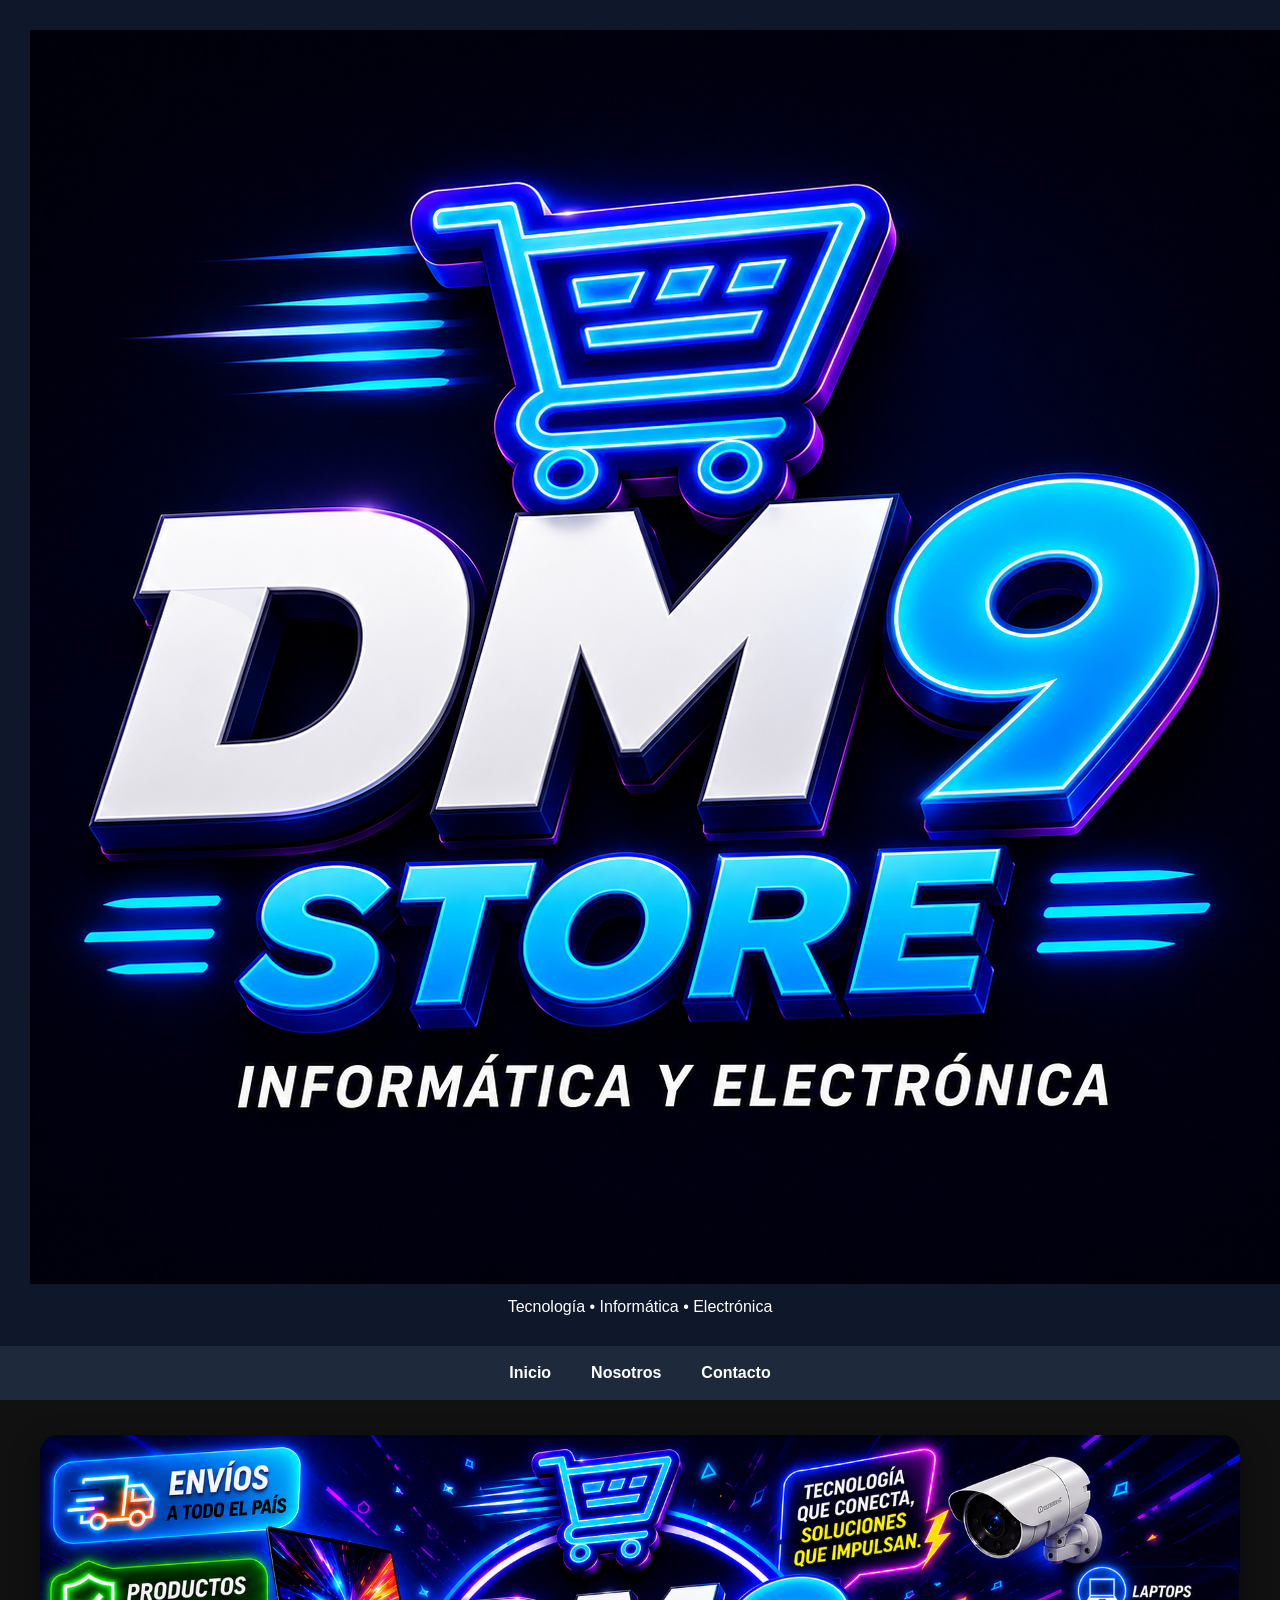
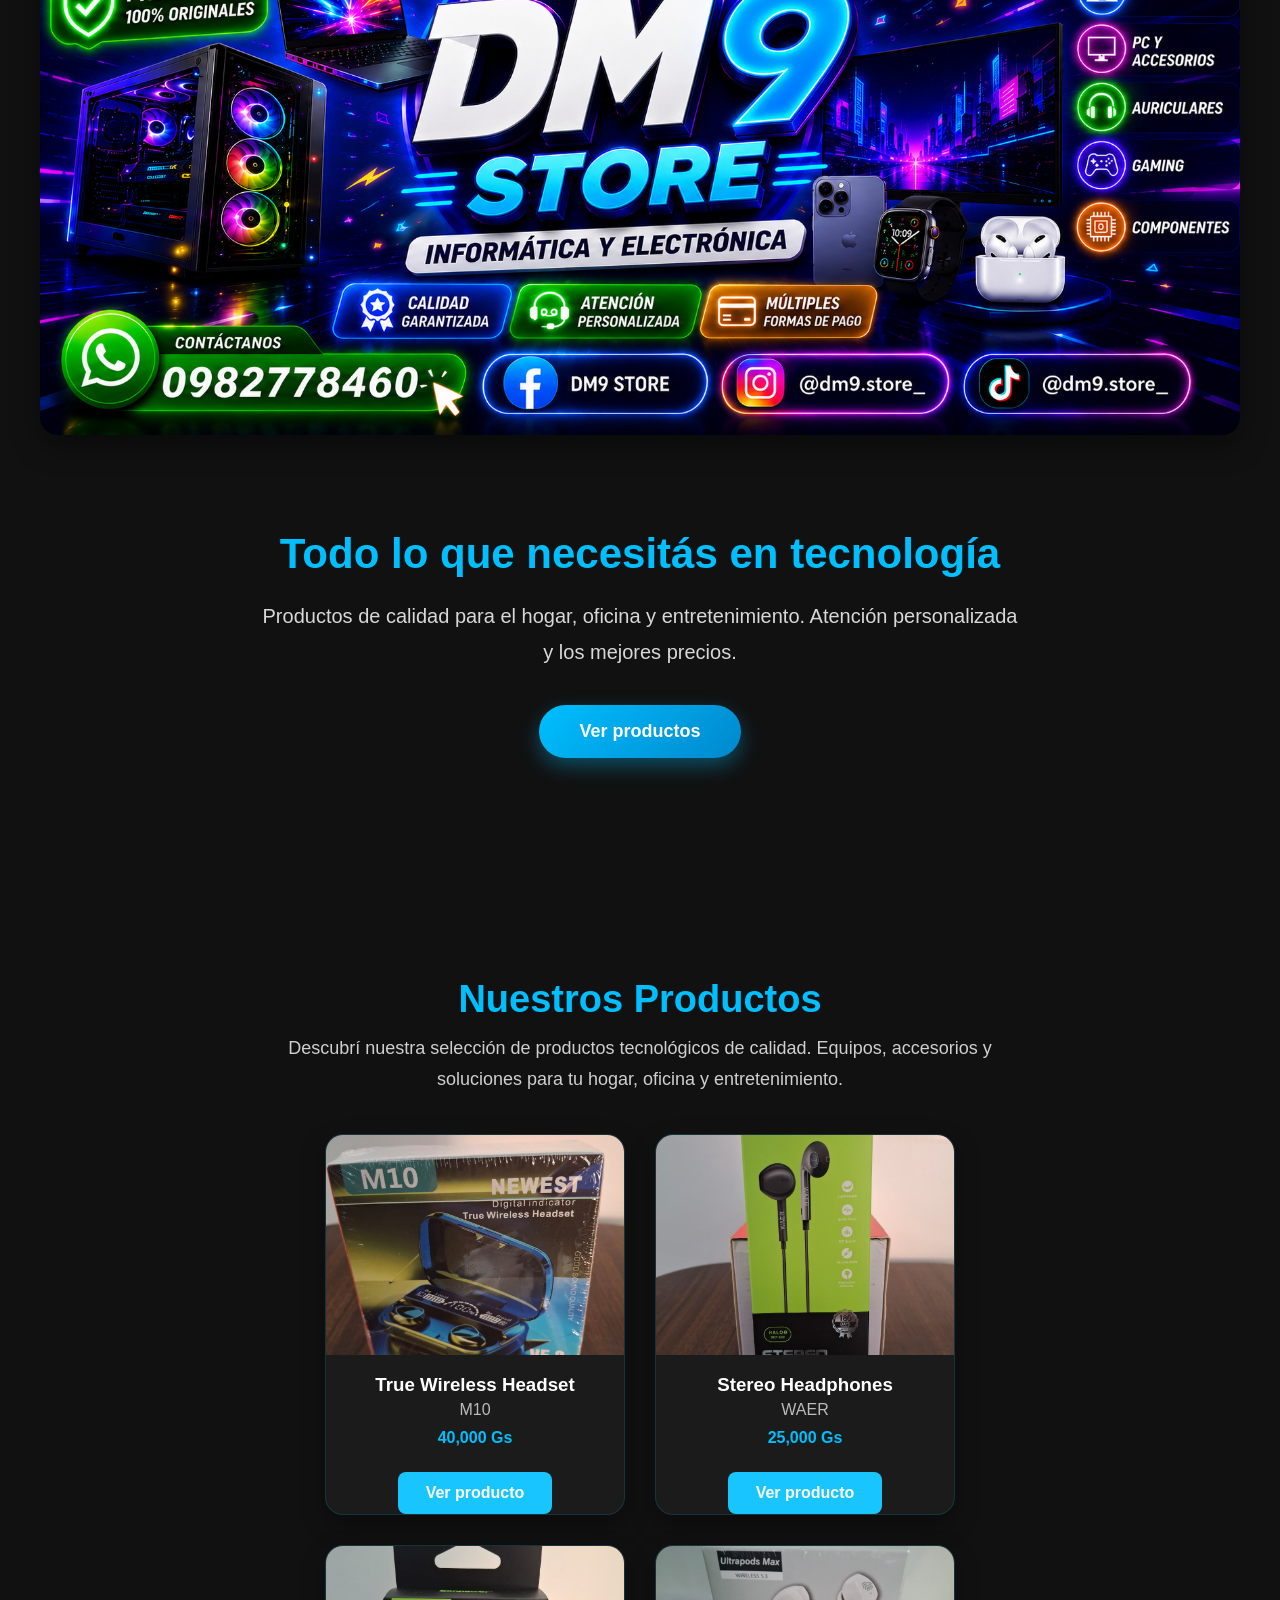
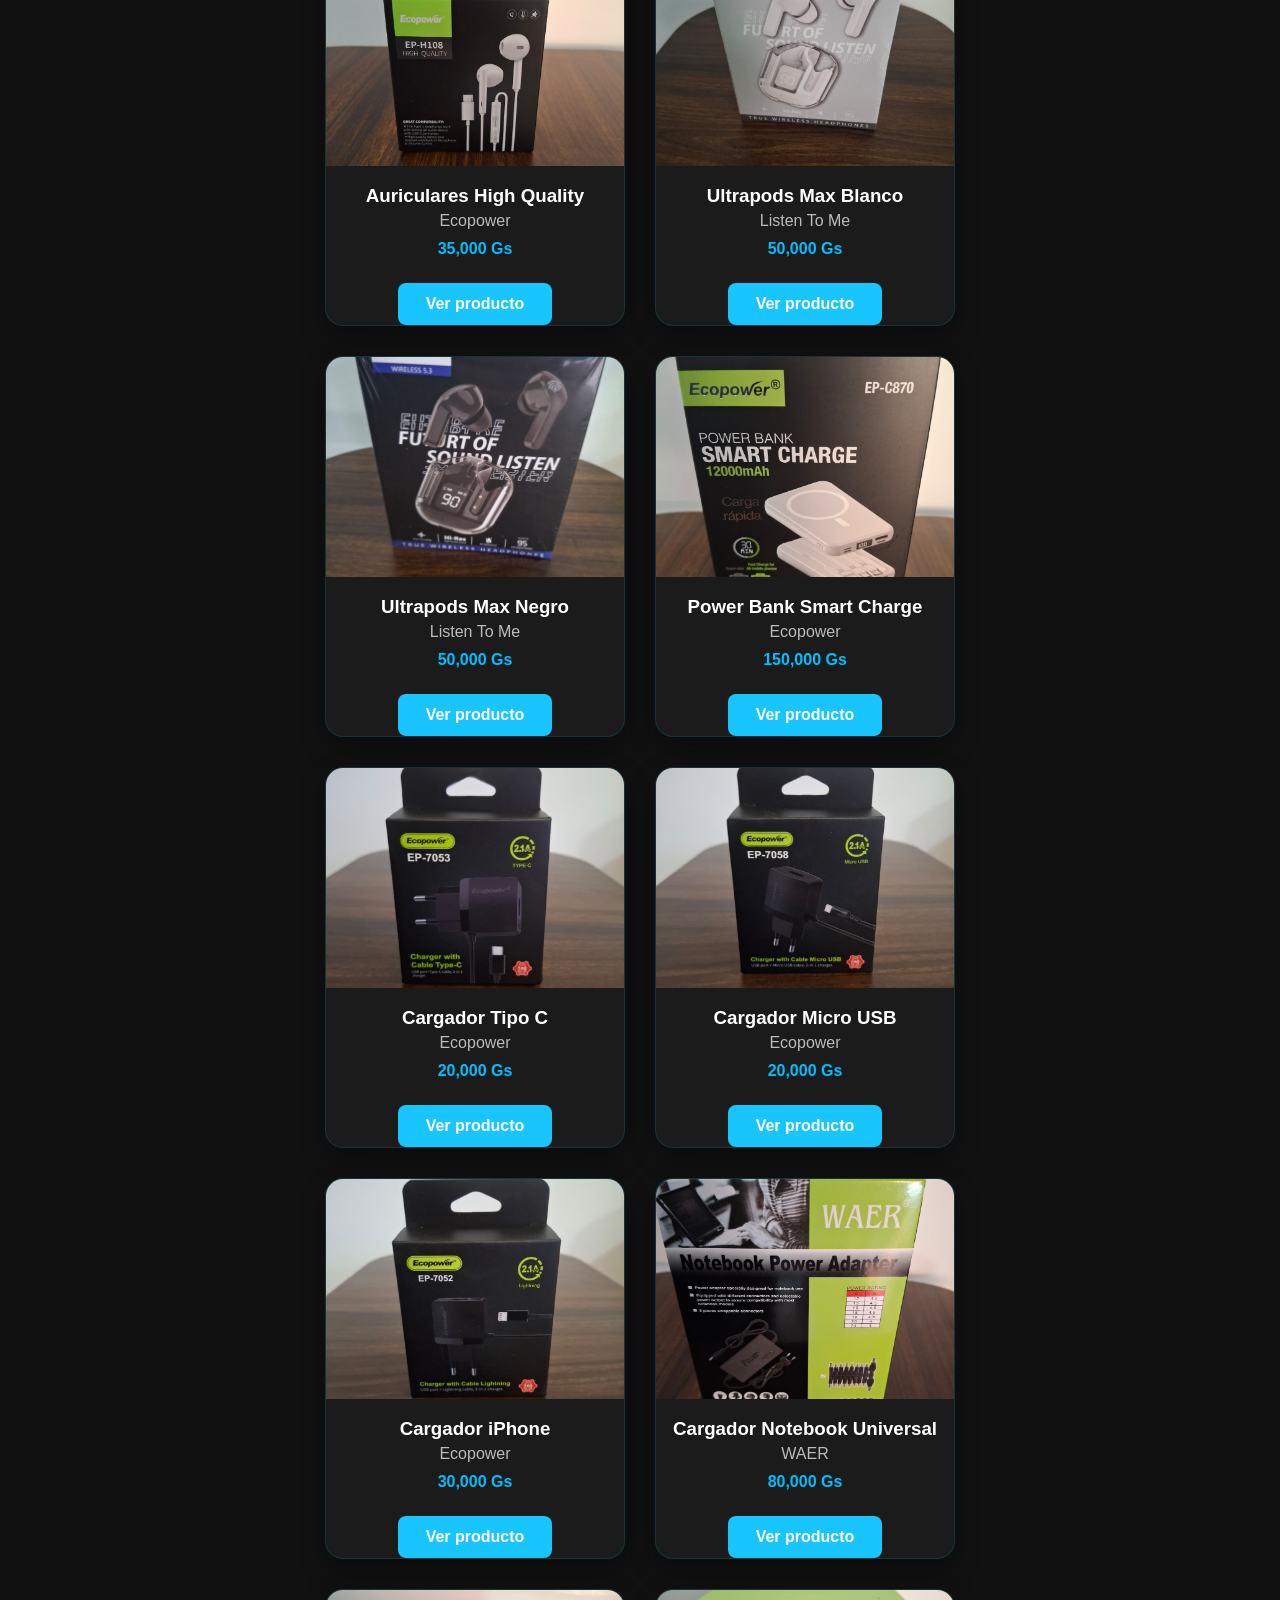
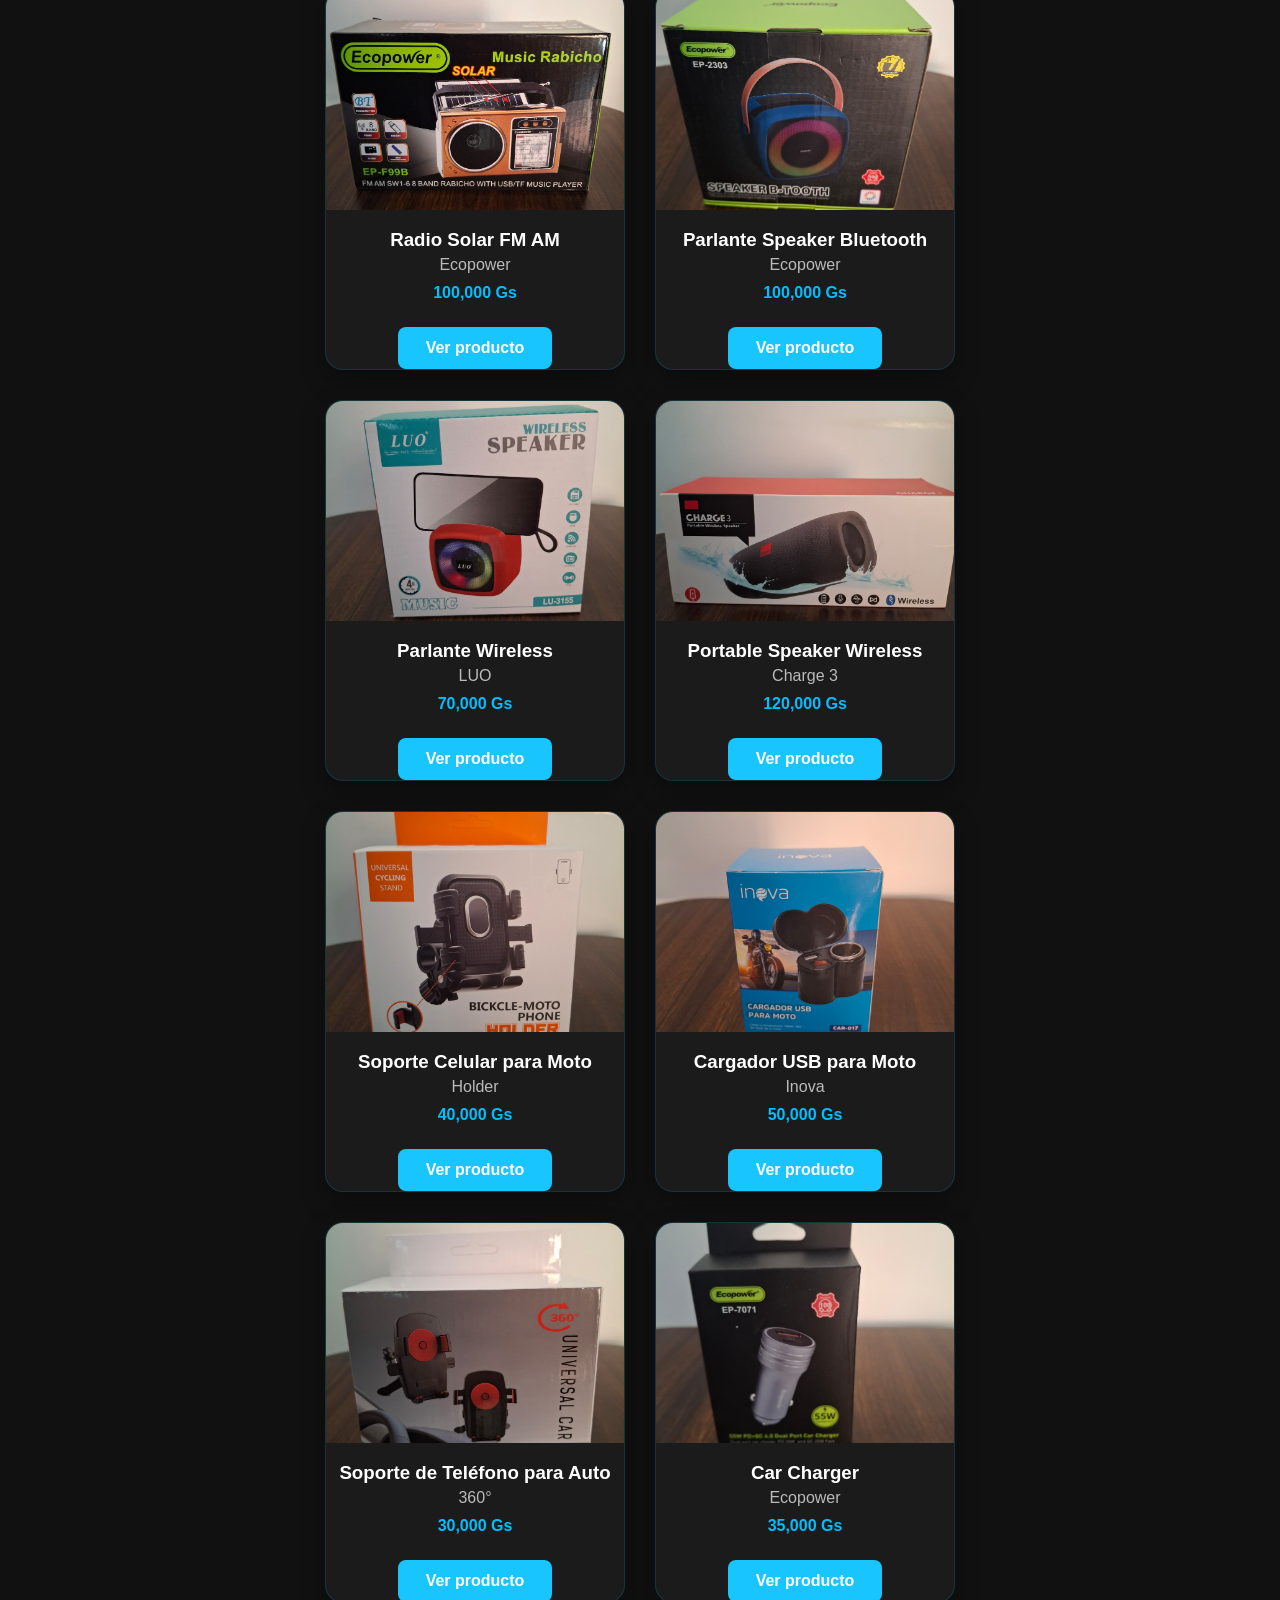
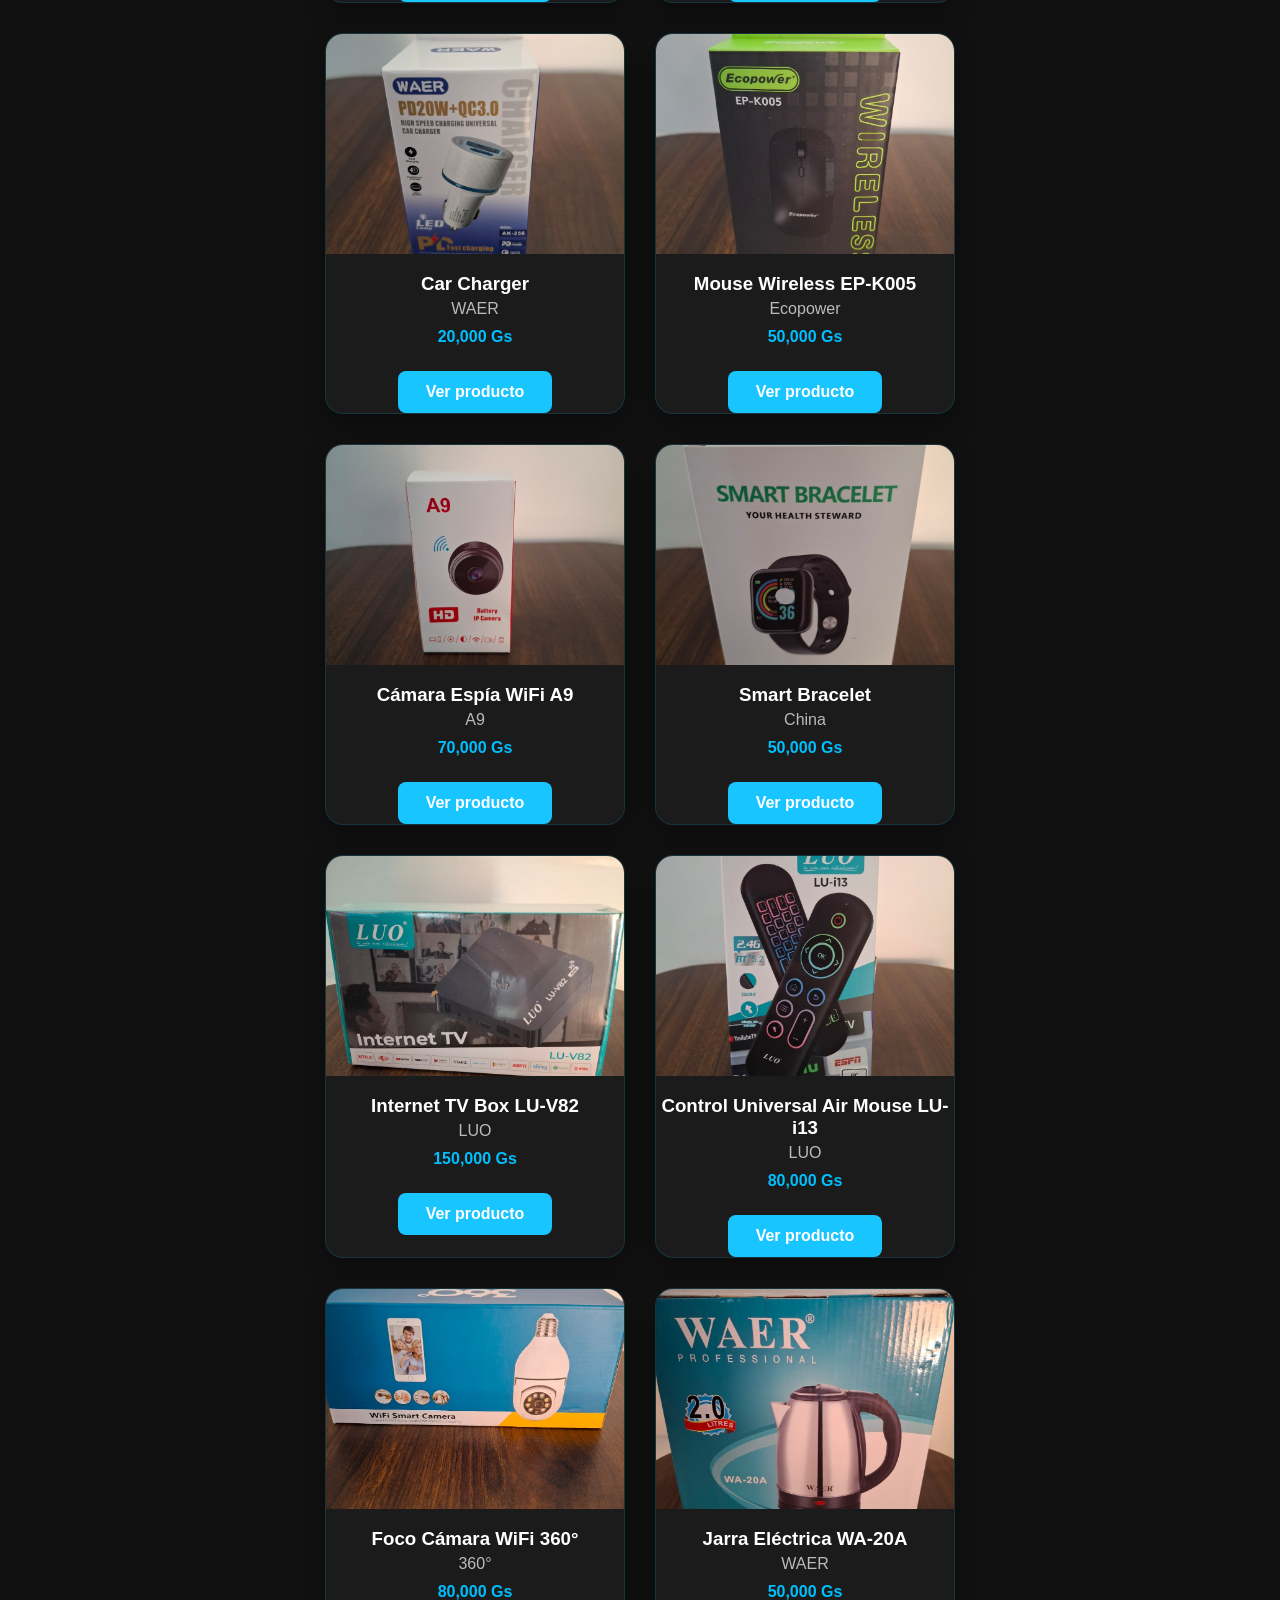
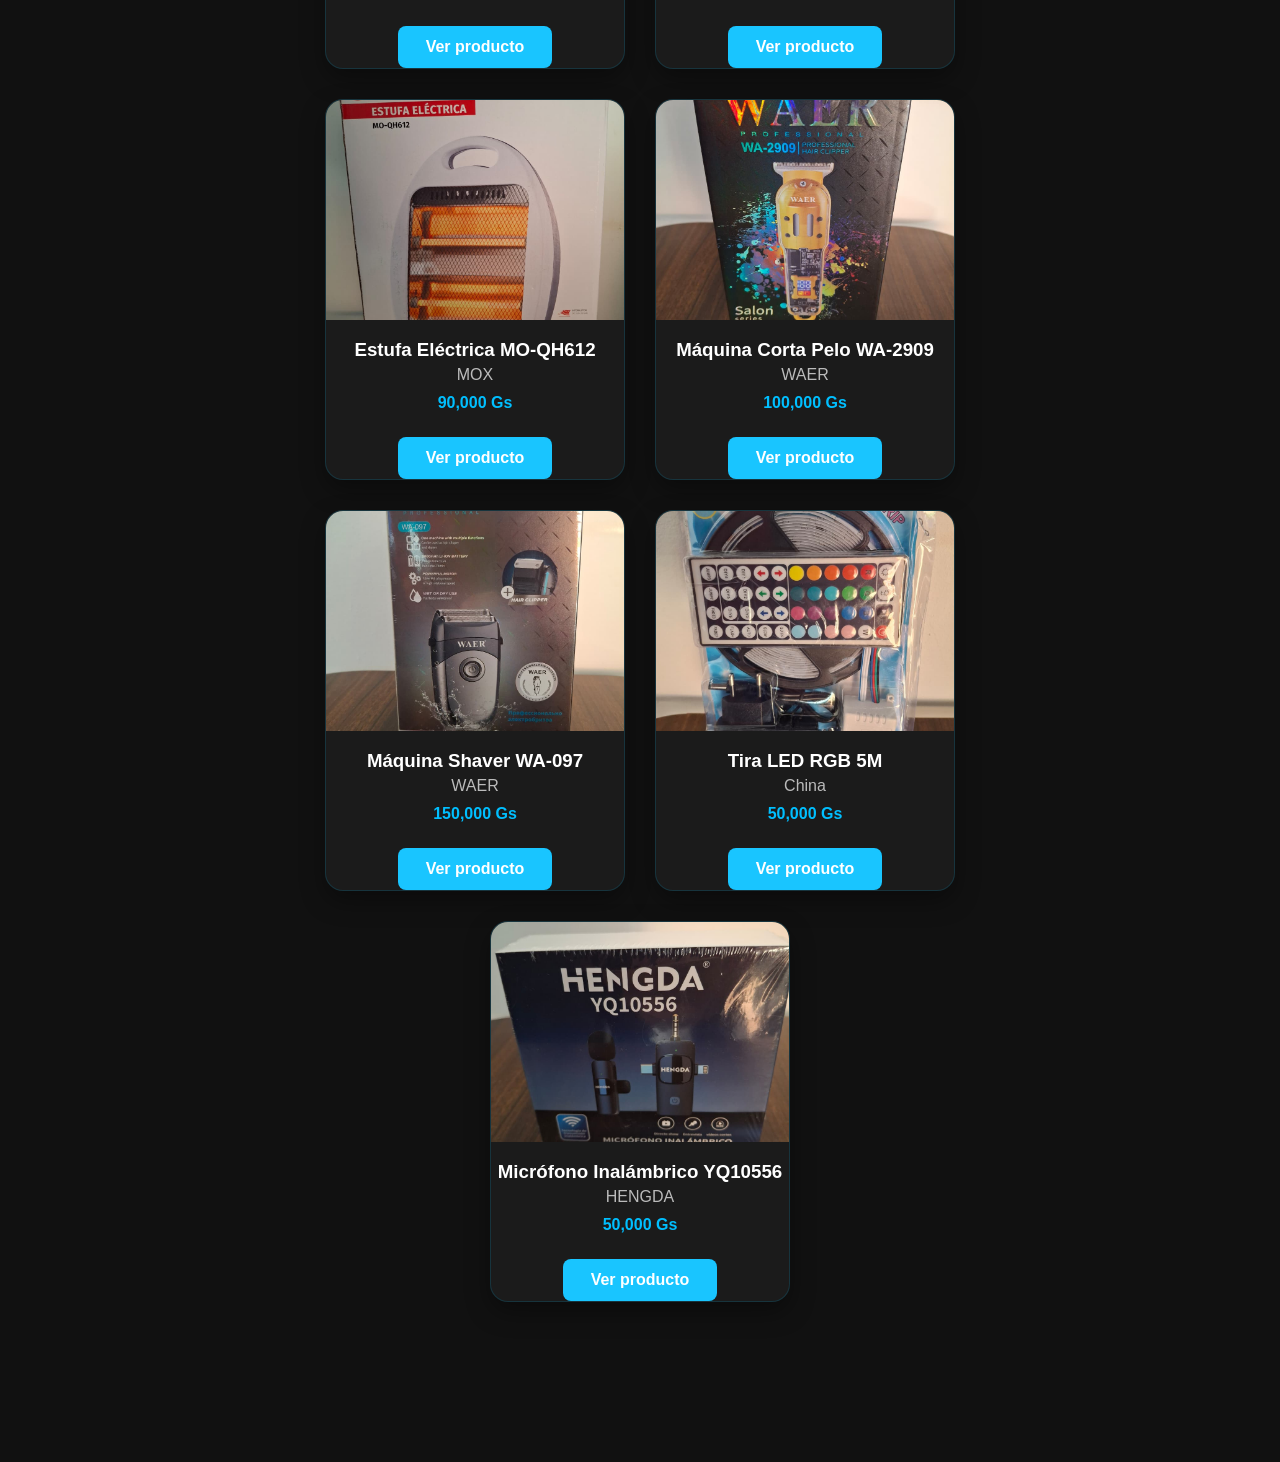
==== index.html @ a2e3c360 "Agregado logo y favicon" ====
<!DOCTYPE html>
<html lang="es">
<head>
    <meta charset="UTF-8">
    <meta name="viewport" content="width=device-width, initial-scale=1.0">
    <title>DM9 Store | Tecnología e Informática</title>

    <link rel="stylesheet" href="style.css">
<head>

    <meta charset="UTF-8">
    <meta name="viewport"
          content="width=device-width, initial-scale=1.0">

    <title>DM9 Store | Tecnología e Informática</title>

    <link rel="stylesheet" href="style.css">

    <link rel="icon"
          type="image/png"
          href="images/favicon.png">

</head>

<body>

<header class="header-principal">

    <img src="images/logo-dm9.png"
         alt="DM9 Store"
         class="logo-principal">

    <p>
        Tecnología • Informática • Electrónica
    </p>

</header>

<nav>
    <a href="index.html">Inicio</a>
    <a href="nosotros.html">Nosotros</a>
    <a href="contacto.html">Contacto</a>
</nav>

<section class="banner">
    <img src="images/banner-dm9.png" alt="DM9 Store">
</section>

<section class="hero">

    <h2>Todo lo que necesitás en tecnología</h2>

    <p>
        Productos de calidad para el hogar, oficina y entretenimiento.
        Atención personalizada y los mejores precios.
    </p>

    <a href="#productos" class="btn-principal">
        Ver productos
    </a>

</section>
<section class="productos" id="productos">

<section class="productos" id="productos">

    <div class="titulo-seccion">
        <h2>Nuestros Productos</h2>
        <p>
            Descubrí nuestra selección de productos tecnológicos de calidad.
            Equipos, accesorios y soluciones para tu hogar, oficina y entretenimiento.
        </p>
    </div>

    <div id="contenedor-productos"></div>

</section>

<script src="data/products.js"></script>
<script src="script.js"></script>
</body>
</html>
---- style.css ----
*{
    margin:0;
    padding:0;
    box-sizing:border-box;
    font-family:Arial, Helvetica, sans-serif;
}

body{
    background:#111;
    color:white;
}

header{
    text-align:center;
    padding:30px;
    background:#0f172a;
}

header h1{
    color:#00bfff;
    font-size:45px;
}

header p{
    margin-top:10px;
}

nav{
    background:#1e293b;
    display:flex;
    justify-content:center;
    gap:40px;
    padding:18px;
}

nav a{
    color:white;
    text-decoration:none;
    font-weight:bold;
}

nav a:hover{
    color:#00bfff;
}

.hero{
    text-align:center;
    padding:120px 20px;
}

.hero h2{
    font-size:50px;
    margin-bottom:20px;
}

.hero p{
    font-size:20px;
    margin-bottom:30px;
}

button{
    background:#00bfff;
    color:white;
    border:none;
    padding:15px 40px;
    border-radius:10px;
    font-size:18px;
    cursor:pointer;
}

button:hover{
    background:#008ecc;
}
.productos {
    padding: 60px 10%;
}

#contenedor-productos{
    display:flex;
    gap:30px;
    flex-wrap:wrap;
    justify-content:center;
}

.producto{
    background:#1b1b1b;
    border-radius:18px;
    width:300px;
    overflow:hidden;
    text-align:center;
    box-shadow:0 10px 25px rgba(0,0,0,.35);
    transition:.3s;
    border:1px solid rgba(0,191,255,.15);
}

    .producto:hover{
    transform:translateY(-8px);
    box-shadow:0 20px 35px rgba(0,191,255,.25);
    border-color:#00bfff;
}


.producto img{
    width:100%;
    height:220px;
    object-fit:cover;
}

.producto h3{
    margin:15px 0 5px;
}

.producto p{
    color:#bbb;
}

.producto h4{
    color:#00bfff;
    margin:10px 0;
}

.producto button{
    background:#00bfff;
    color:white;
    border:none;
    padding:12px 20px;
    border-radius:8px;
    cursor:pointer;
    margin:15px;
}
.productos h2{
    text-align:center;
    margin-bottom:40px;
}
.productos{
    padding:80px 10%;
}
.producto:hover{
    transform:translateY(-8px);
    box-shadow:0 0 25px rgba(0,191,255,.4);
}
.producto button:hover{
    background:#0099cc;
}
.producto-detalle{
    max-width: 1100px;
    margin: 50px auto;
    display: flex;
    gap: 40px;
    align-items: flex-start;
    padding: 20px;
}

.producto-detalle img{
    width: 420px;
    max-width: 100%;
    border-radius: 12px;
}

.info-producto{
    flex: 1;
}

.info-producto h1{
    font-size: 40px;
    margin-bottom: 10px;
}

.info-producto h2{
    color:#19c5ff;
    margin:20px 0;
}

.info-producto p{
    font-size:18px;
    line-height:1.6;
}

.boton-volver{
    display:inline-block;
    margin-top:30px;
    padding:12px 24px;
    background:#19c5ff;
    color:white;
    text-decoration:none;
    border-radius:8px;
}

.boton-volver:hover{
    background:#0aa6db;
}
.boton-producto{
    display:inline-block;
    margin-top:15px;
    padding:12px 28px;
    background:#19c5ff;
    color:white;
    text-decoration:none;
    border-radius:8px;
    font-weight:bold;
    transition:.3s;
}

.boton-producto:hover{
    background:#0aa6db;
}
/*======================
  BANNER
======================*/

.banner{
    display:flex;
    justify-content:center;
    padding:35px 20px;
    background:#111;
}

.banner img{
    width:100%;
    max-width:1200px;
    border-radius:18px;
    box-shadow:0 10px 30px rgba(0,0,0,.45);
    display:block;
}

/*======================
  HERO
======================*/

.hero{
    text-align:center;
    padding:60px 20px;
}

.hero h2{
    font-size:42px;
    color:#00bfff;
    margin-bottom:20px;
}

.hero p{
    max-width:760px;
    margin:auto;
    color:#d8d8d8;
    font-size:20px;
    line-height:1.8;
}

.btn-principal{
    display:inline-block;
    margin-top:35px;
    padding:16px 40px;
    background:linear-gradient(135deg,#00bfff,#0088cc);
    color:#fff;
    font-size:18px;
    font-weight:700;
    text-decoration:none;
    border-radius:50px;
    box-shadow:0 8px 20px rgba(0,191,255,.35);
    transition:.3s;
}

.btn-principal:hover{
    transform:translateY(-4px);
    box-shadow:0 12px 30px rgba(0,191,255,.45);
}
.titulo-seccion{
    text-align:center;
    margin-bottom:40px;
}

.titulo-seccion h2{
    font-size:38px;
    color:#00bfff;
    margin-bottom:12px;
}

.titulo-seccion p{
    max-width:750px;
    margin:auto;
    color:#cfcfcf;
    font-size:18px;
    line-height:1.7;
.header-principal{
    text-align:center;
    padding:35px 20px;
    background:#182235;
}

.logo-principal{
    width:220px;
    max-width:90%;
    display:block;
    margin:auto;
}

.header-principal p{
    margin-top:18px;
    color:#d7d7d7;
    font-size:18px;
    letter-spacing:1px;
}
}
---- style.css ----
*{
    margin:0;
    padding:0;
    box-sizing:border-box;
    font-family:Arial, Helvetica, sans-serif;
}

body{
    background:#111;
    color:white;
}

header{
    text-align:center;
    padding:30px;
    background:#0f172a;
}

header h1{
    color:#00bfff;
    font-size:45px;
}

header p{
    margin-top:10px;
}

nav{
    background:#1e293b;
    display:flex;
    justify-content:center;
    gap:40px;
    padding:18px;
}

nav a{
    color:white;
    text-decoration:none;
    font-weight:bold;
}

nav a:hover{
    color:#00bfff;
}

.hero{
    text-align:center;
    padding:120px 20px;
}

.hero h2{
    font-size:50px;
    margin-bottom:20px;
}

.hero p{
    font-size:20px;
    margin-bottom:30px;
}

button{
    background:#00bfff;
    color:white;
    border:none;
    padding:15px 40px;
    border-radius:10px;
    font-size:18px;
    cursor:pointer;
}

button:hover{
    background:#008ecc;
}
.productos {
    padding: 60px 10%;
}

#contenedor-productos{
    display:flex;
    gap:30px;
    flex-wrap:wrap;
    justify-content:center;
}

.producto{
    background:#1b1b1b;
    border-radius:18px;
    width:300px;
    overflow:hidden;
    text-align:center;
    box-shadow:0 10px 25px rgba(0,0,0,.35);
    transition:.3s;
    border:1px solid rgba(0,191,255,.15);
}

    .producto:hover{
    transform:translateY(-8px);
    box-shadow:0 20px 35px rgba(0,191,255,.25);
    border-color:#00bfff;
}


.producto img{
    width:100%;
    height:220px;
    object-fit:cover;
}

.producto h3{
    margin:15px 0 5px;
}

.producto p{
    color:#bbb;
}

.producto h4{
    color:#00bfff;
    margin:10px 0;
}

.producto button{
    background:#00bfff;
    color:white;
    border:none;
    padding:12px 20px;
    border-radius:8px;
    cursor:pointer;
    margin:15px;
}
.productos h2{
    text-align:center;
    margin-bottom:40px;
}
.productos{
    padding:80px 10%;
}
.producto:hover{
    transform:translateY(-8px);
    box-shadow:0 0 25px rgba(0,191,255,.4);
}
.producto button:hover{
    background:#0099cc;
}
.producto-detalle{
    max-width: 1100px;
    margin: 50px auto;
    display: flex;
    gap: 40px;
    align-items: flex-start;
    padding: 20px;
}

.producto-detalle img{
    width: 420px;
    max-width: 100%;
    border-radius: 12px;
}

.info-producto{
    flex: 1;
}

.info-producto h1{
    font-size: 40px;
    margin-bottom: 10px;
}

.info-producto h2{
    color:#19c5ff;
    margin:20px 0;
}

.info-producto p{
    font-size:18px;
    line-height:1.6;
}

.boton-volver{
    display:inline-block;
    margin-top:30px;
    padding:12px 24px;
    background:#19c5ff;
    color:white;
    text-decoration:none;
    border-radius:8px;
}

.boton-volver:hover{
    background:#0aa6db;
}
.boton-producto{
    display:inline-block;
    margin-top:15px;
    padding:12px 28px;
    background:#19c5ff;
    color:white;
    text-decoration:none;
    border-radius:8px;
    font-weight:bold;
    transition:.3s;
}

.boton-producto:hover{
    background:#0aa6db;
}
/*======================
  BANNER
======================*/

.banner{
    display:flex;
    justify-content:center;
    padding:35px 20px;
    background:#111;
}

.banner img{
    width:100%;
    max-width:1200px;
    border-radius:18px;
    box-shadow:0 10px 30px rgba(0,0,0,.45);
    display:block;
}

/*======================
  HERO
======================*/

.hero{
    text-align:center;
    padding:60px 20px;
}

.hero h2{
    font-size:42px;
    color:#00bfff;
    margin-bottom:20px;
}

.hero p{
    max-width:760px;
    margin:auto;
    color:#d8d8d8;
    font-size:20px;
    line-height:1.8;
}

.btn-principal{
    display:inline-block;
    margin-top:35px;
    padding:16px 40px;
    background:linear-gradient(135deg,#00bfff,#0088cc);
    color:#fff;
    font-size:18px;
    font-weight:700;
    text-decoration:none;
    border-radius:50px;
    box-shadow:0 8px 20px rgba(0,191,255,.35);
    transition:.3s;
}

.btn-principal:hover{
    transform:translateY(-4px);
    box-shadow:0 12px 30px rgba(0,191,255,.45);
}
.titulo-seccion{
    text-align:center;
    margin-bottom:40px;
}

.titulo-seccion h2{
    font-size:38px;
    color:#00bfff;
    margin-bottom:12px;
}

.titulo-seccion p{
    max-width:750px;
    margin:auto;
    color:#cfcfcf;
    font-size:18px;
    line-height:1.7;
.header-principal{
    text-align:center;
    padding:35px 20px;
    background:#182235;
}

.logo-principal{
    width:220px;
    max-width:90%;
    display:block;
    margin:auto;
}

.header-principal p{
    margin-top:18px;
    color:#d7d7d7;
    font-size:18px;
    letter-spacing:1px;
}
}
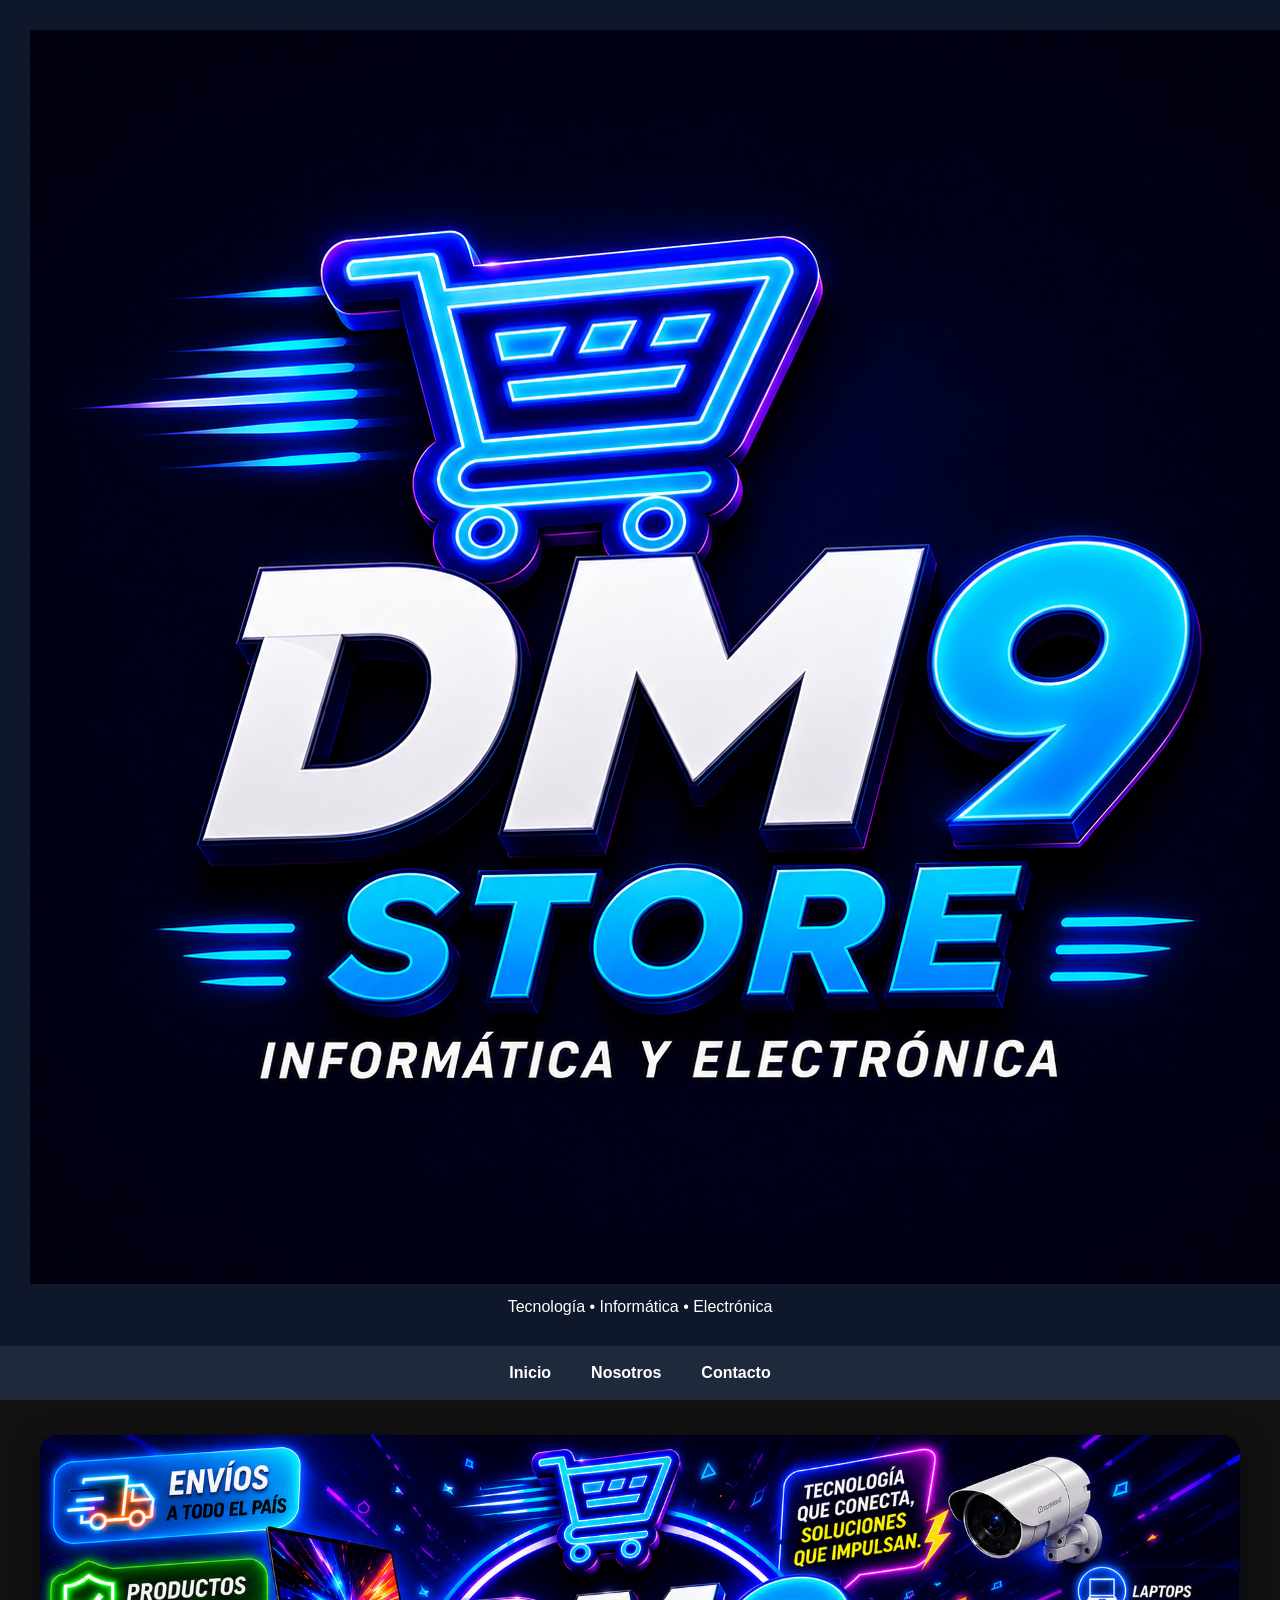
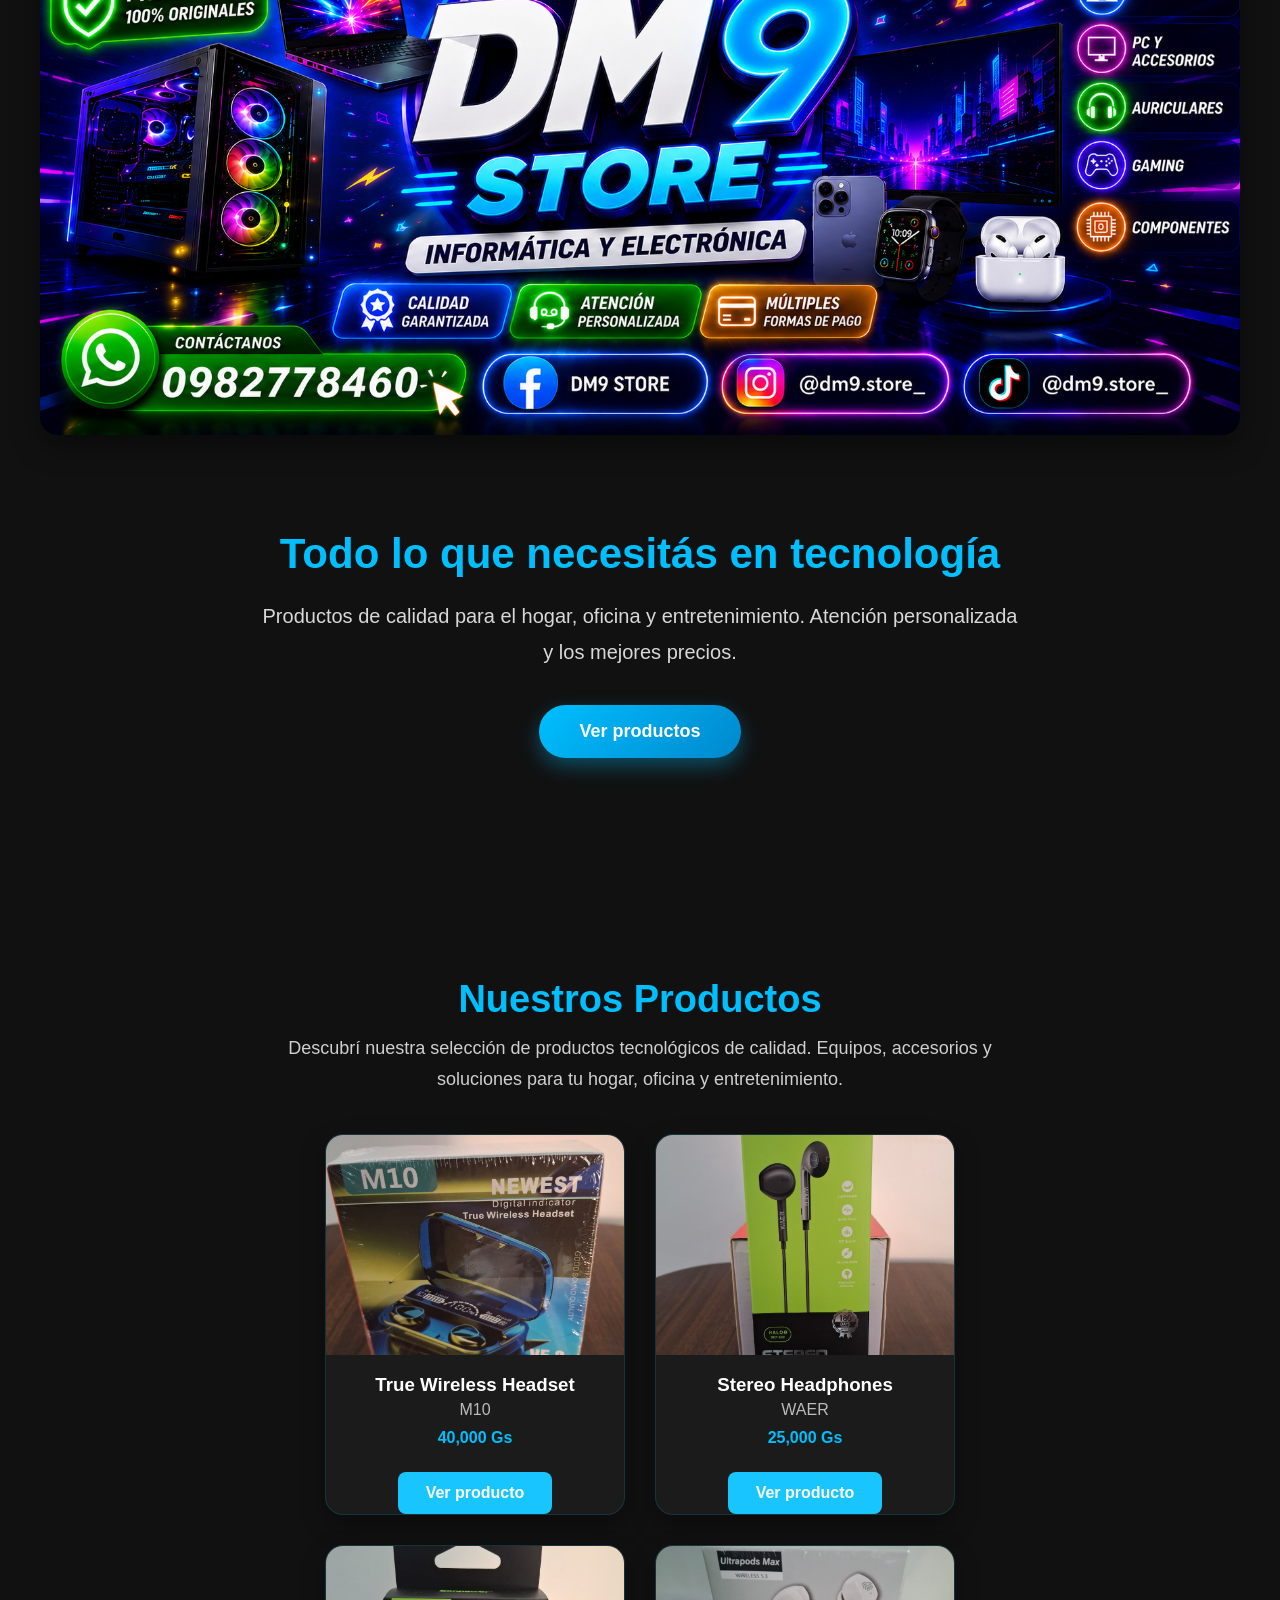
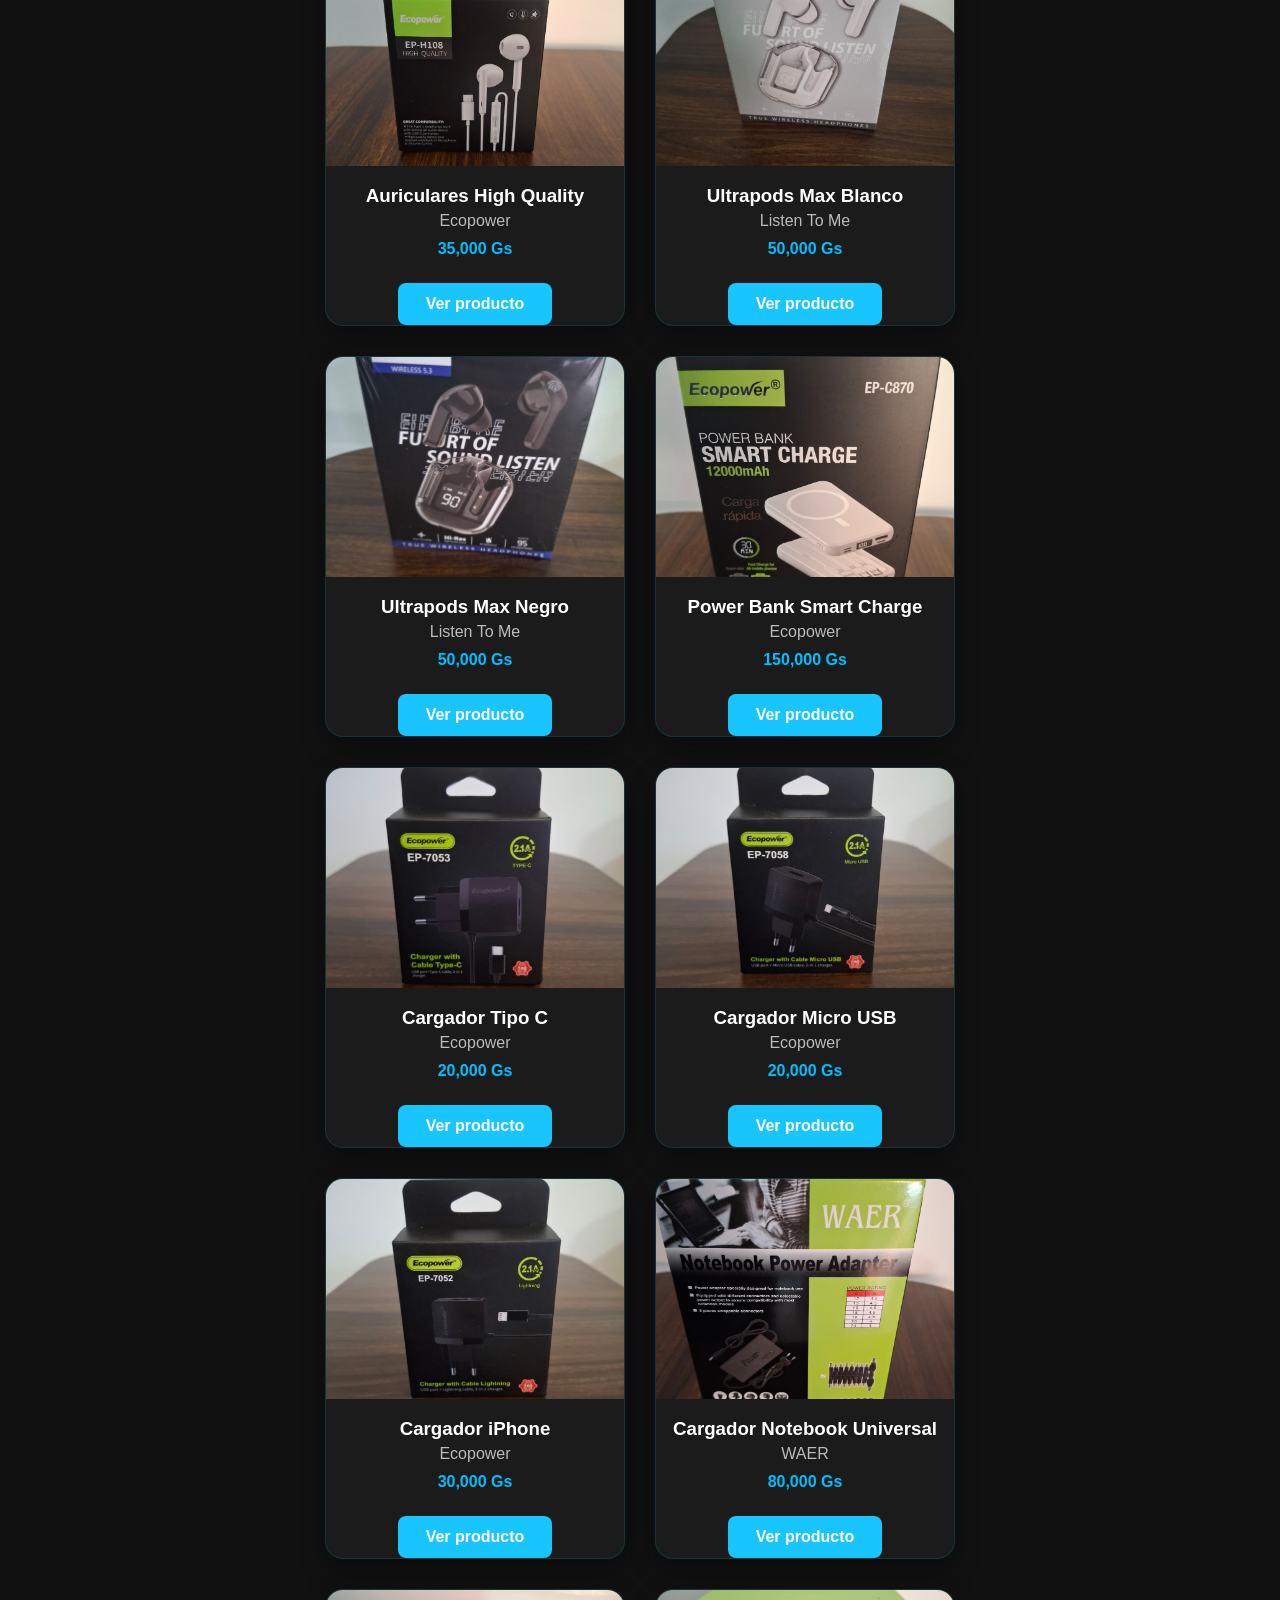
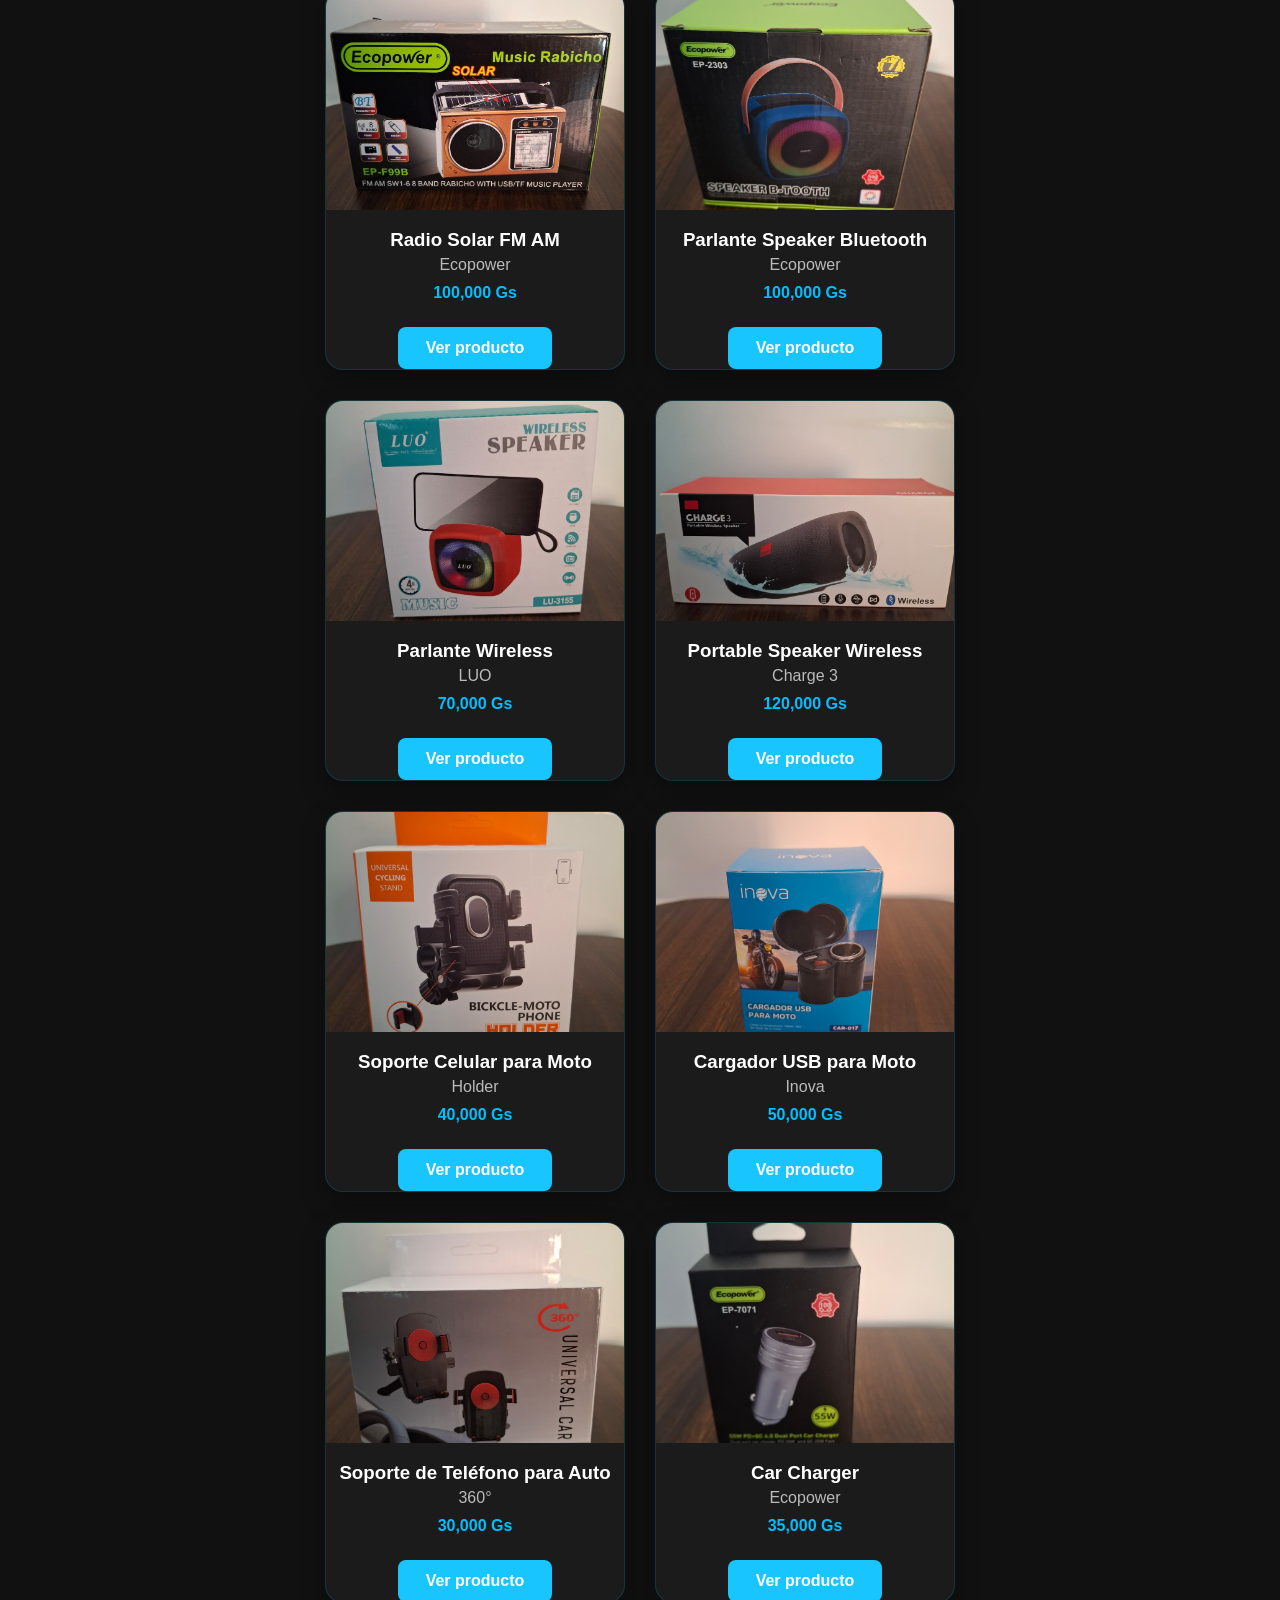
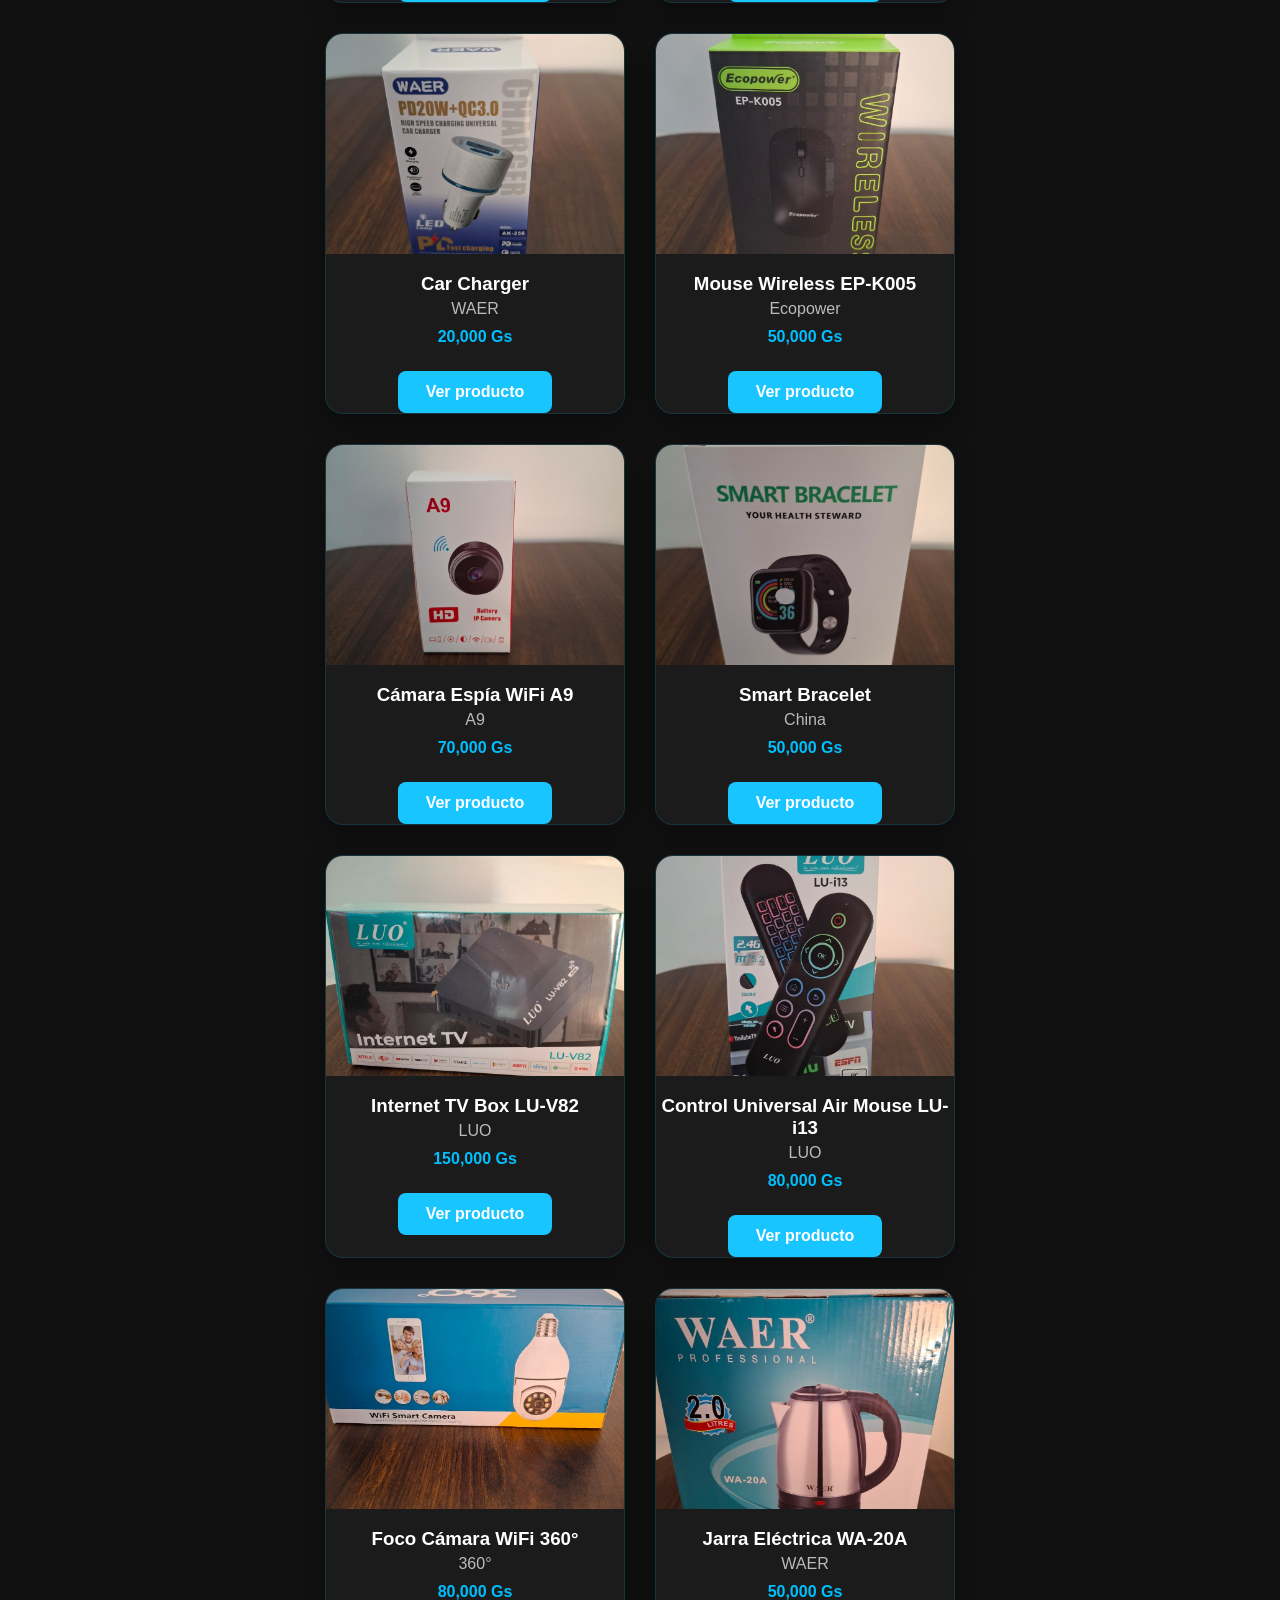
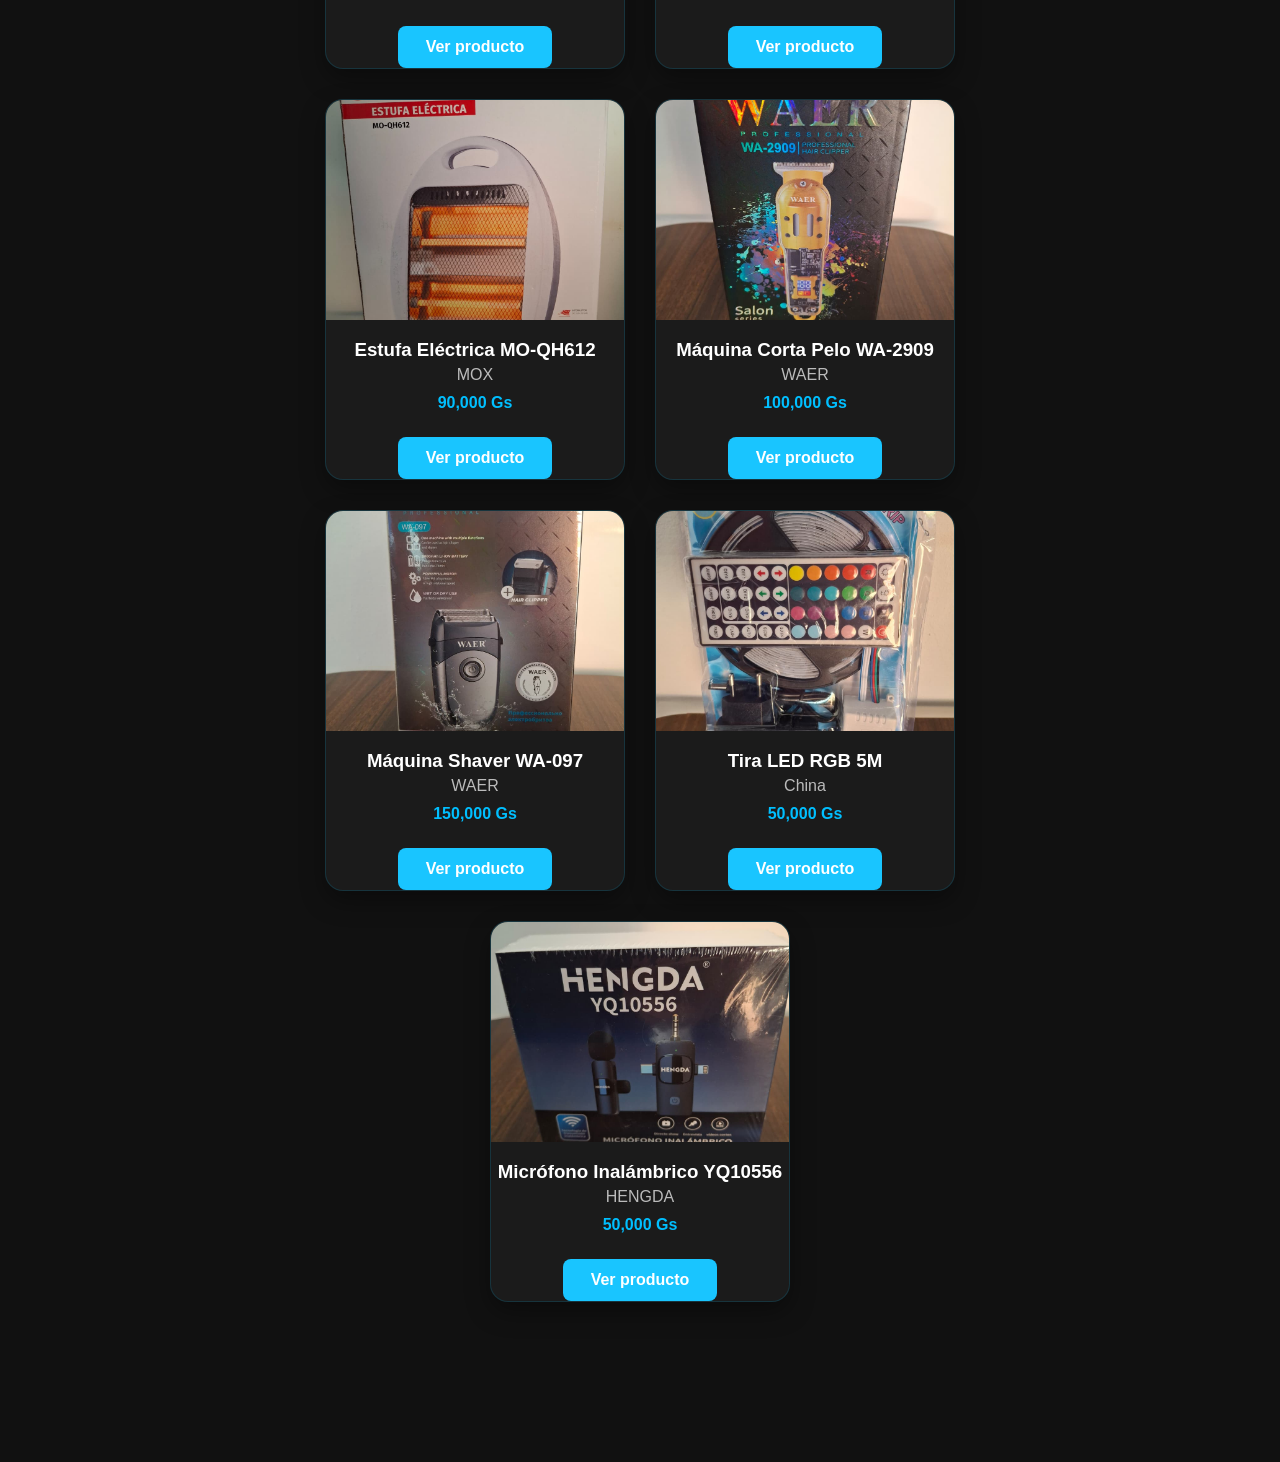
==== commit e4bd0a3e: "Cambiado a logo compacto en el header" ====
--- a/index.html
+++ b/index.html
@@ -7,26 +7,21 @@
 
     <link rel="stylesheet" href="style.css">
 <head>
-
     <meta charset="UTF-8">
-    <meta name="viewport"
-          content="width=device-width, initial-scale=1.0">
+    <meta name="viewport" content="width=device-width, initial-scale=1.0">
 
     <title>DM9 Store | Tecnología e Informática</title>
 
+    <link rel="icon" type="image/png" href="images/favicon.png">
+
     <link rel="stylesheet" href="style.css">
-
-    <link rel="icon"
-          type="image/png"
-          href="images/favicon.png">
-
 </head>
 
 <body>
 
 <header class="header-principal">
 
-    <img src="images/logo-dm9.png"
+    <img src="images/logo-compacto-dm9.png"
          alt="DM9 Store"
          class="logo-principal">
 
--- a/style.css
+++ b/style.css
@@ -283,21 +283,21 @@
     line-height:1.7;
 .header-principal{
     text-align:center;
-    padding:35px 20px;
+    padding:15px 0 10px;
     background:#182235;
 }
 
 .logo-principal{
-    width:220px;
-    max-width:90%;
+    width:60px;
+    height:auto;
     display:block;
-    margin:auto;
+    margin:0 auto;
 }
 
 .header-principal p{
-    margin-top:18px;
+    margin-top:8px;
     color:#d7d7d7;
-    font-size:18px;
-    letter-spacing:1px;
+    font-size:16px;
+    letter-spacing:0.5px;
 }
 }
--- a/style.css
+++ b/style.css
@@ -283,21 +283,21 @@
     line-height:1.7;
 .header-principal{
     text-align:center;
-    padding:35px 20px;
+    padding:15px 0 10px;
     background:#182235;
 }
 
 .logo-principal{
-    width:220px;
-    max-width:90%;
+    width:60px;
+    height:auto;
     display:block;
-    margin:auto;
+    margin:0 auto;
 }
 
 .header-principal p{
-    margin-top:18px;
+    margin-top:8px;
     color:#d7d7d7;
-    font-size:18px;
-    letter-spacing:1px;
+    font-size:16px;
+    letter-spacing:0.5px;
 }
 }
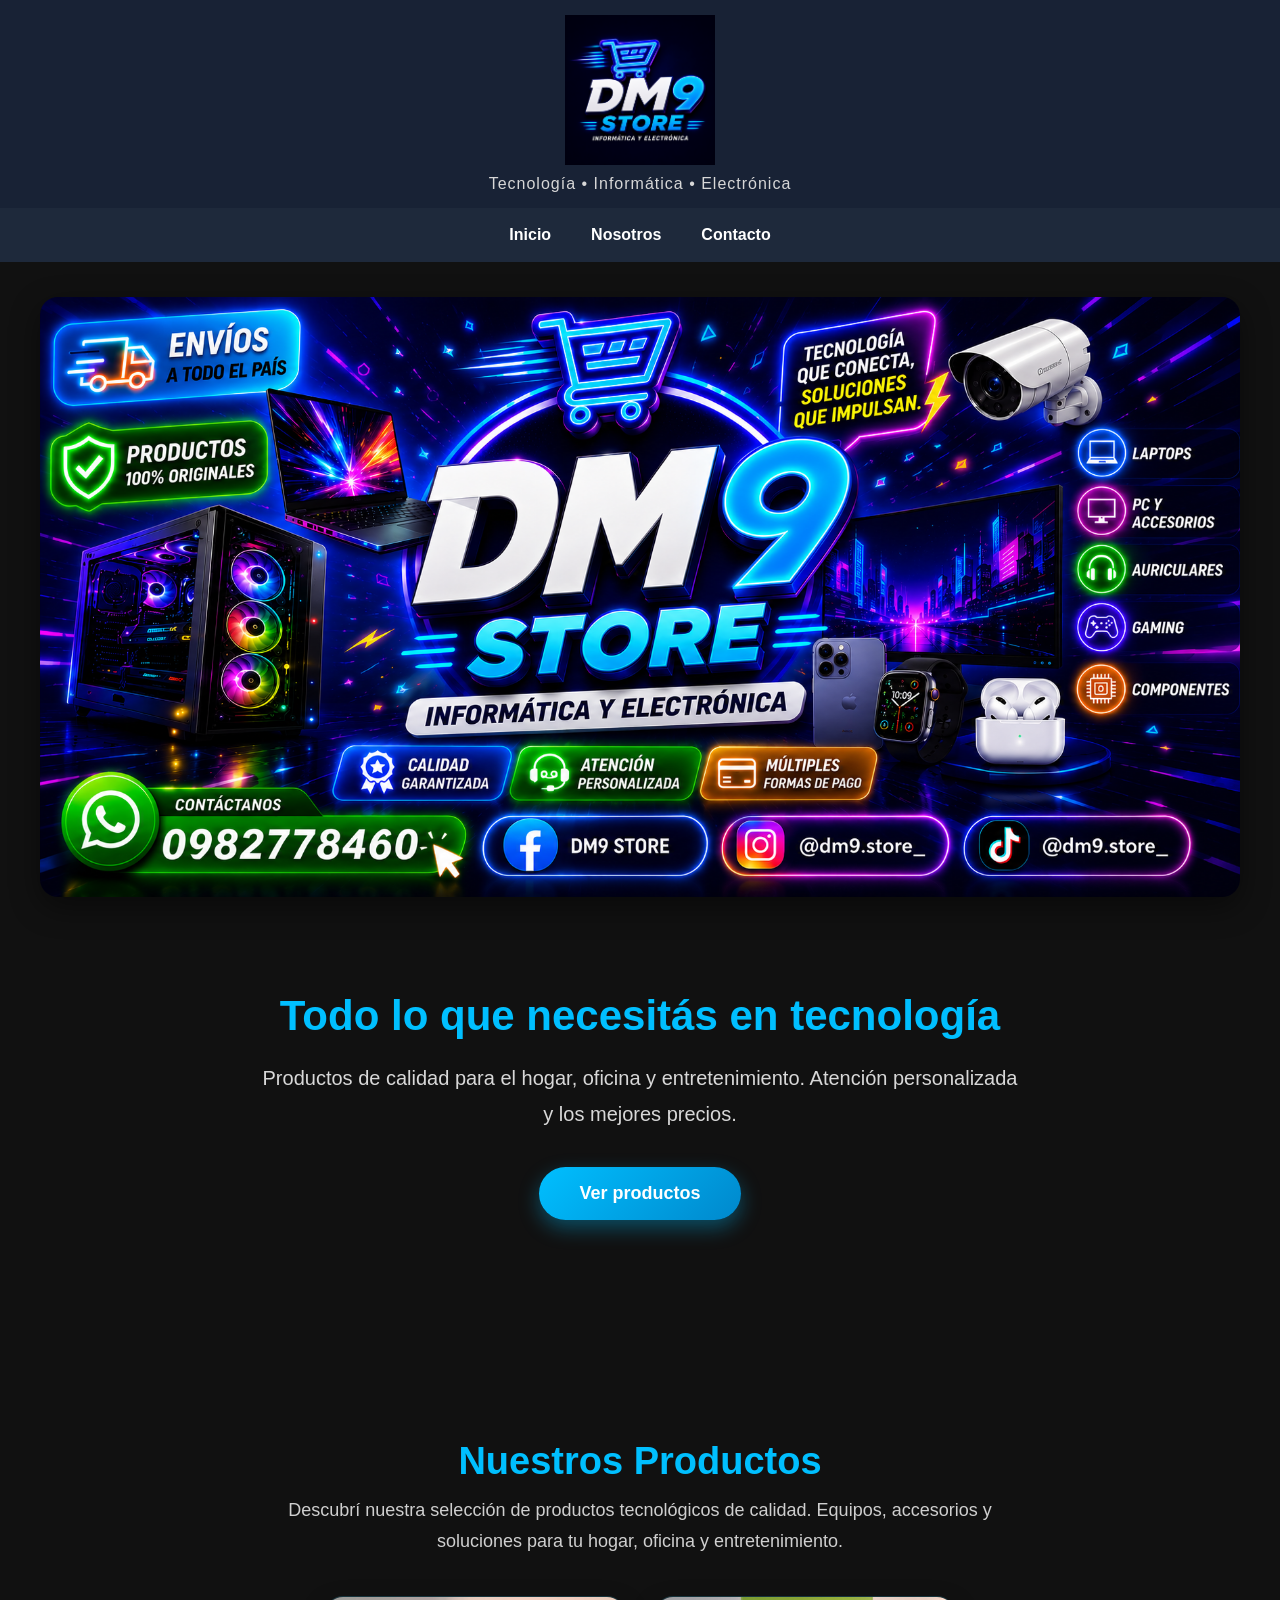
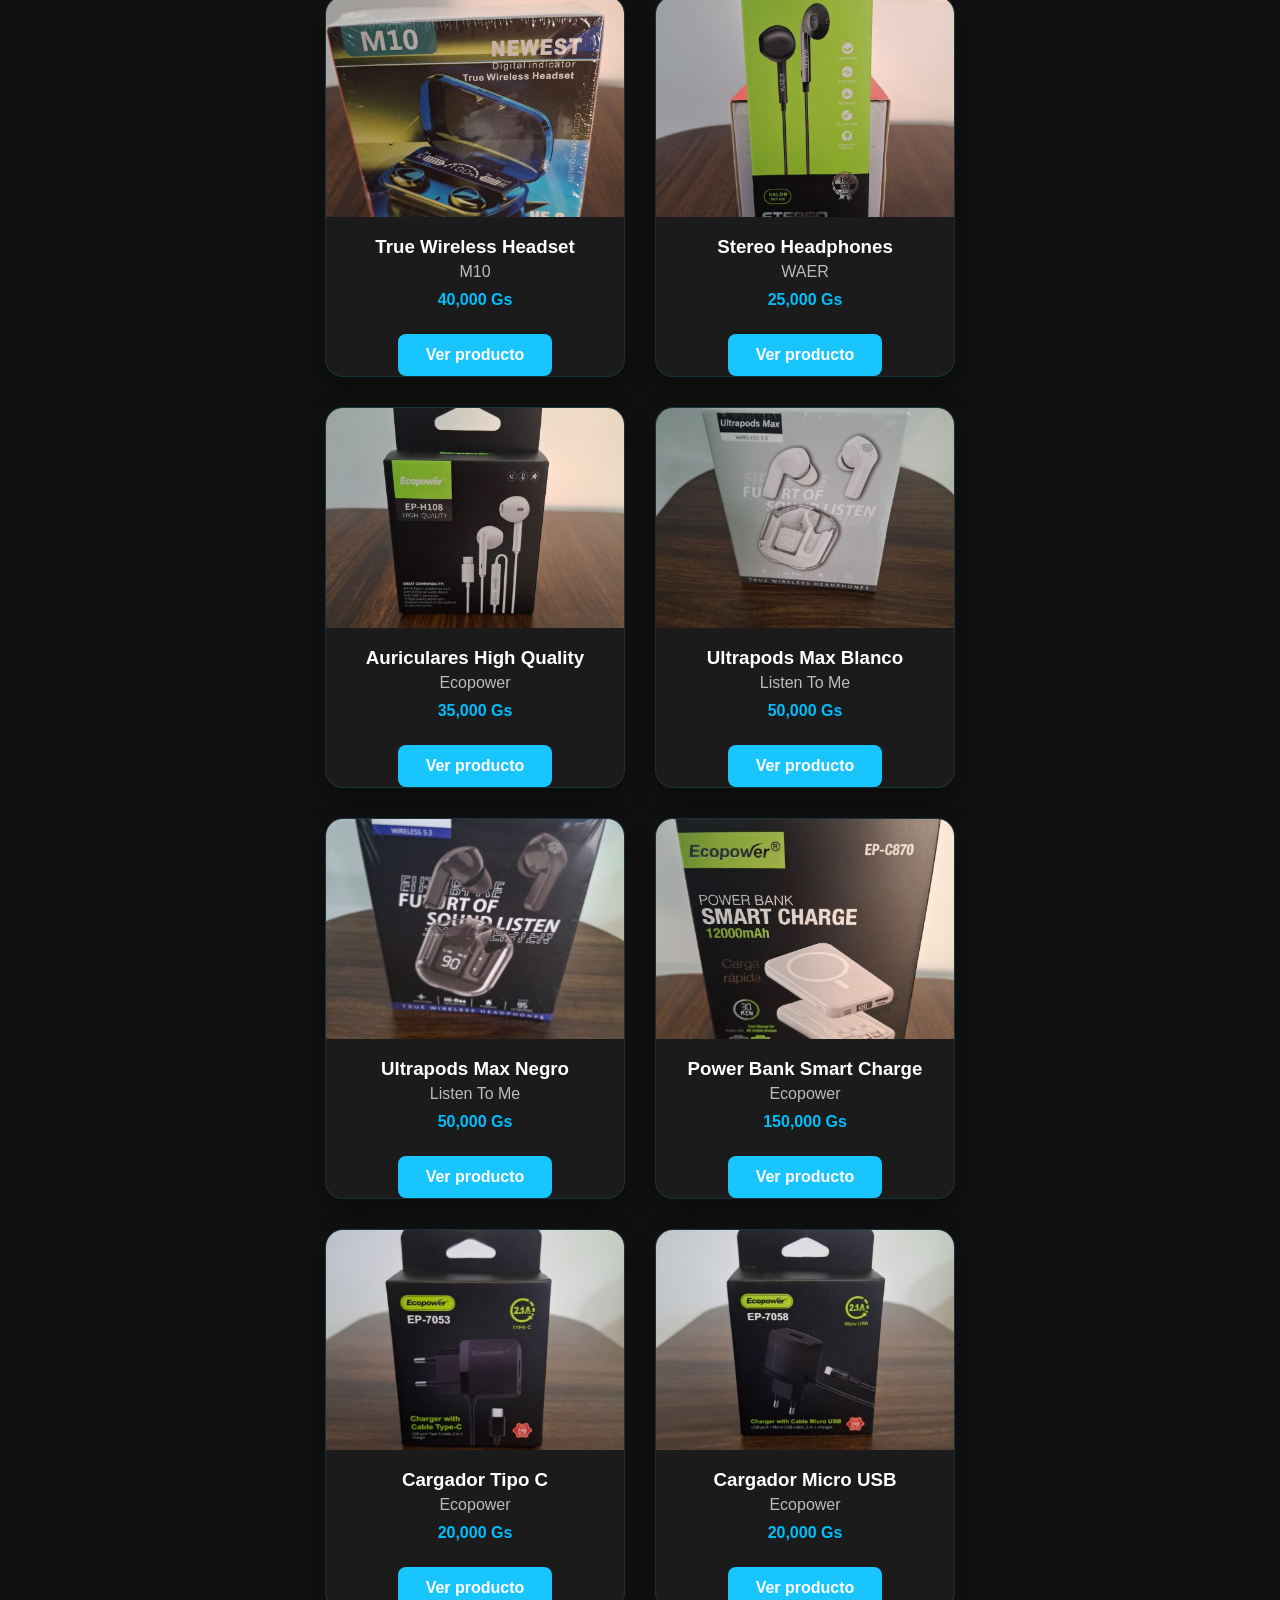
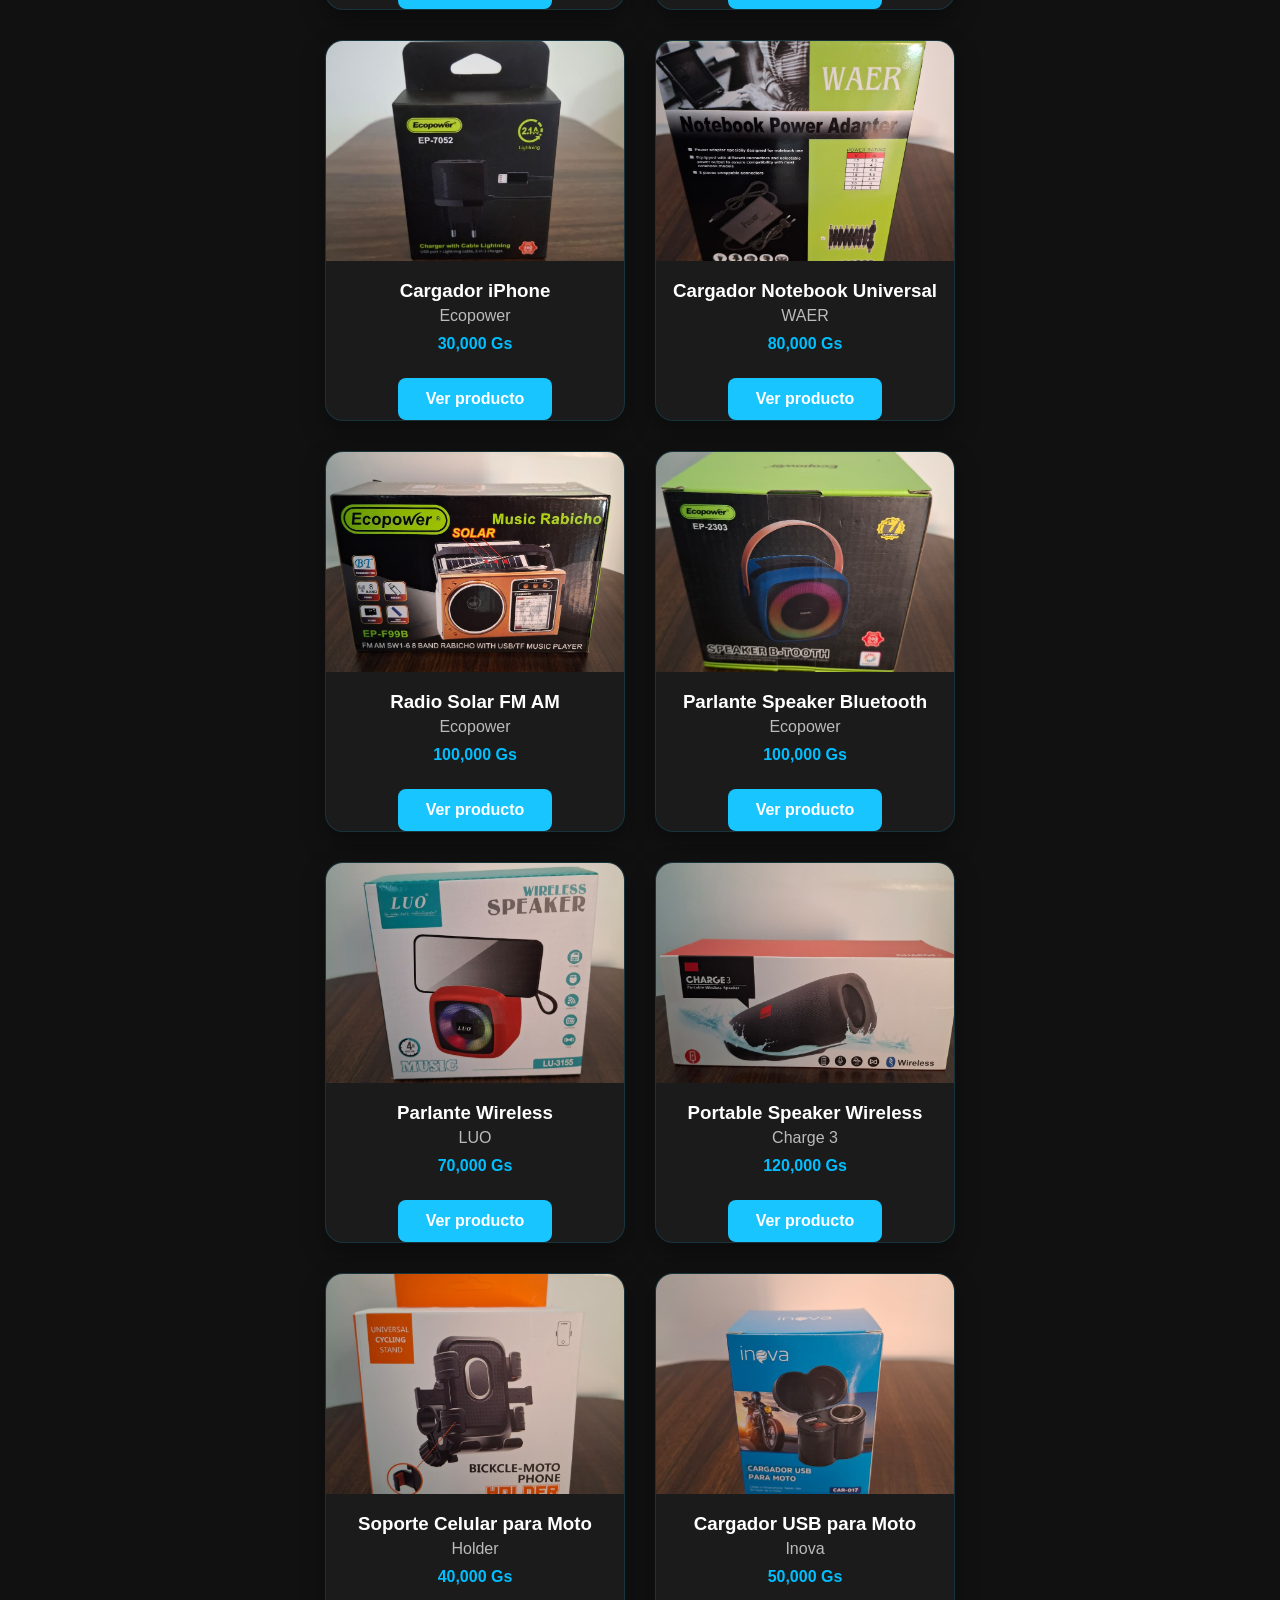
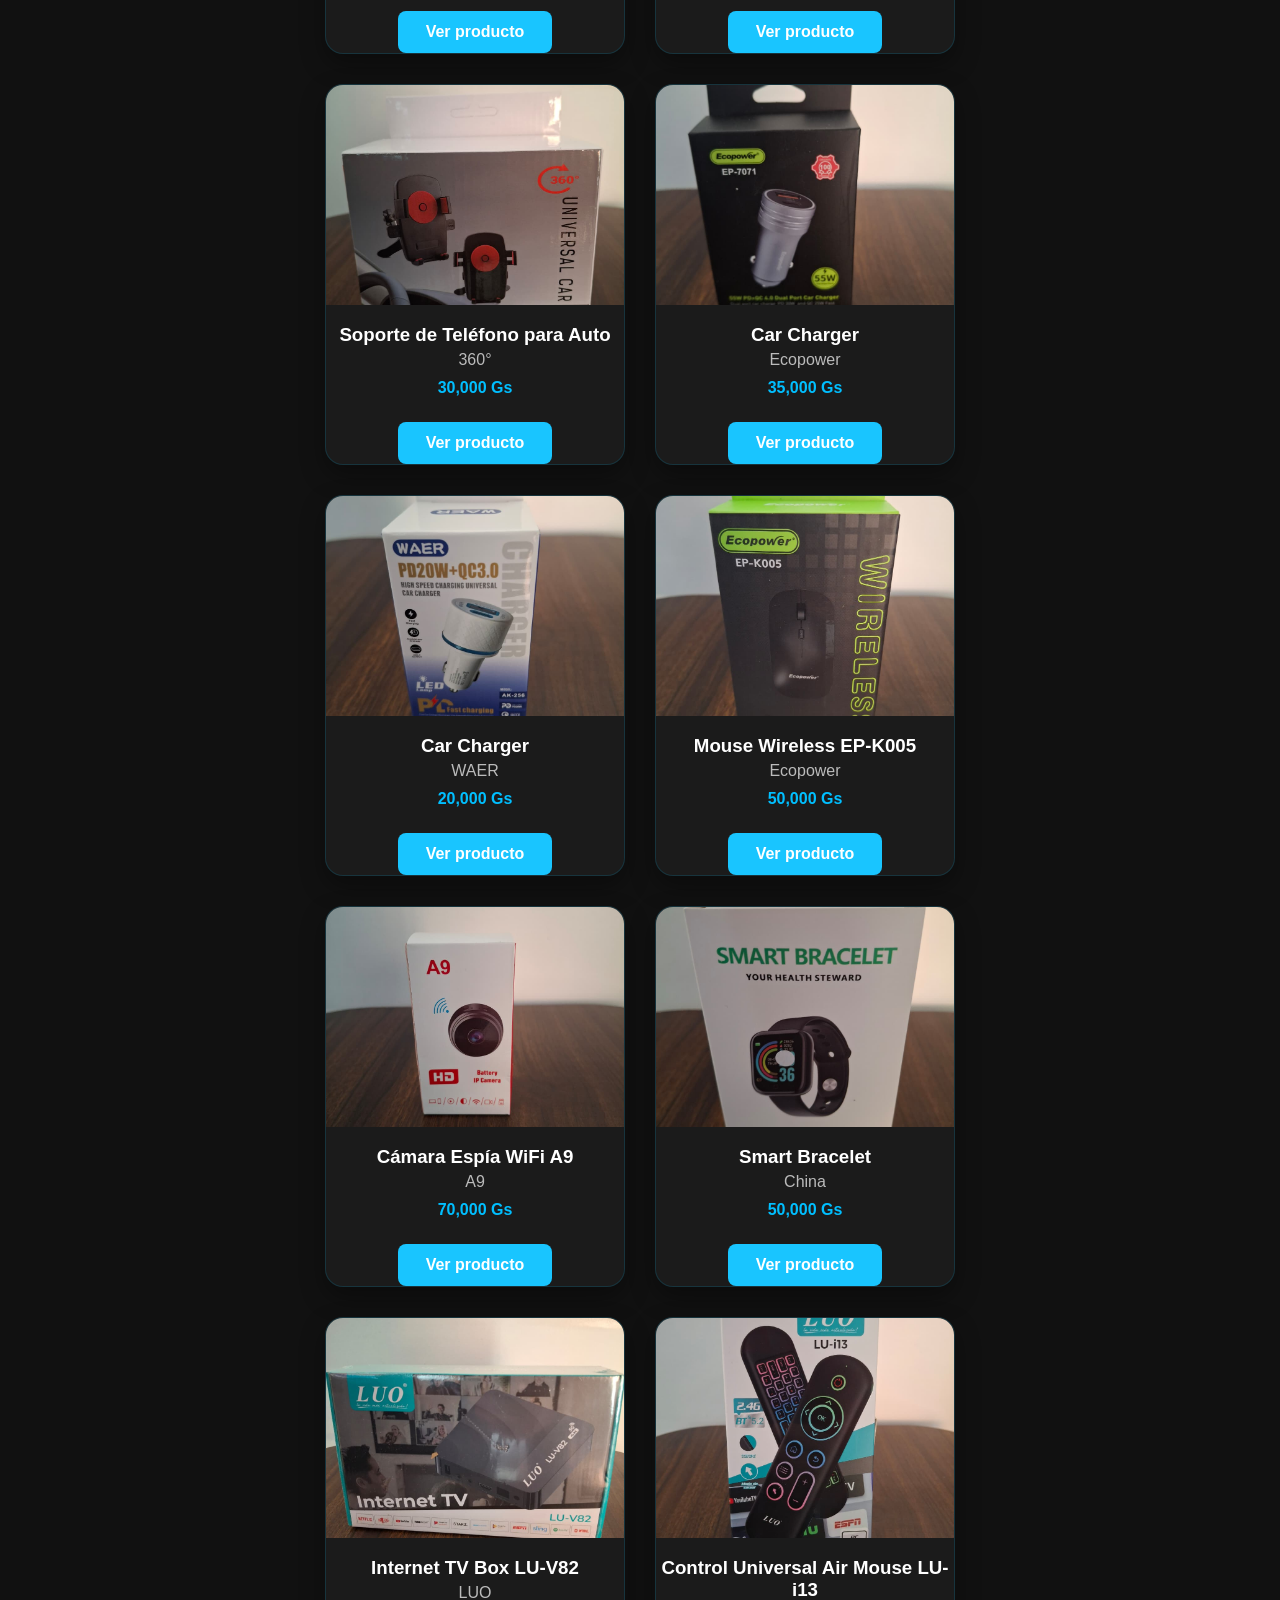
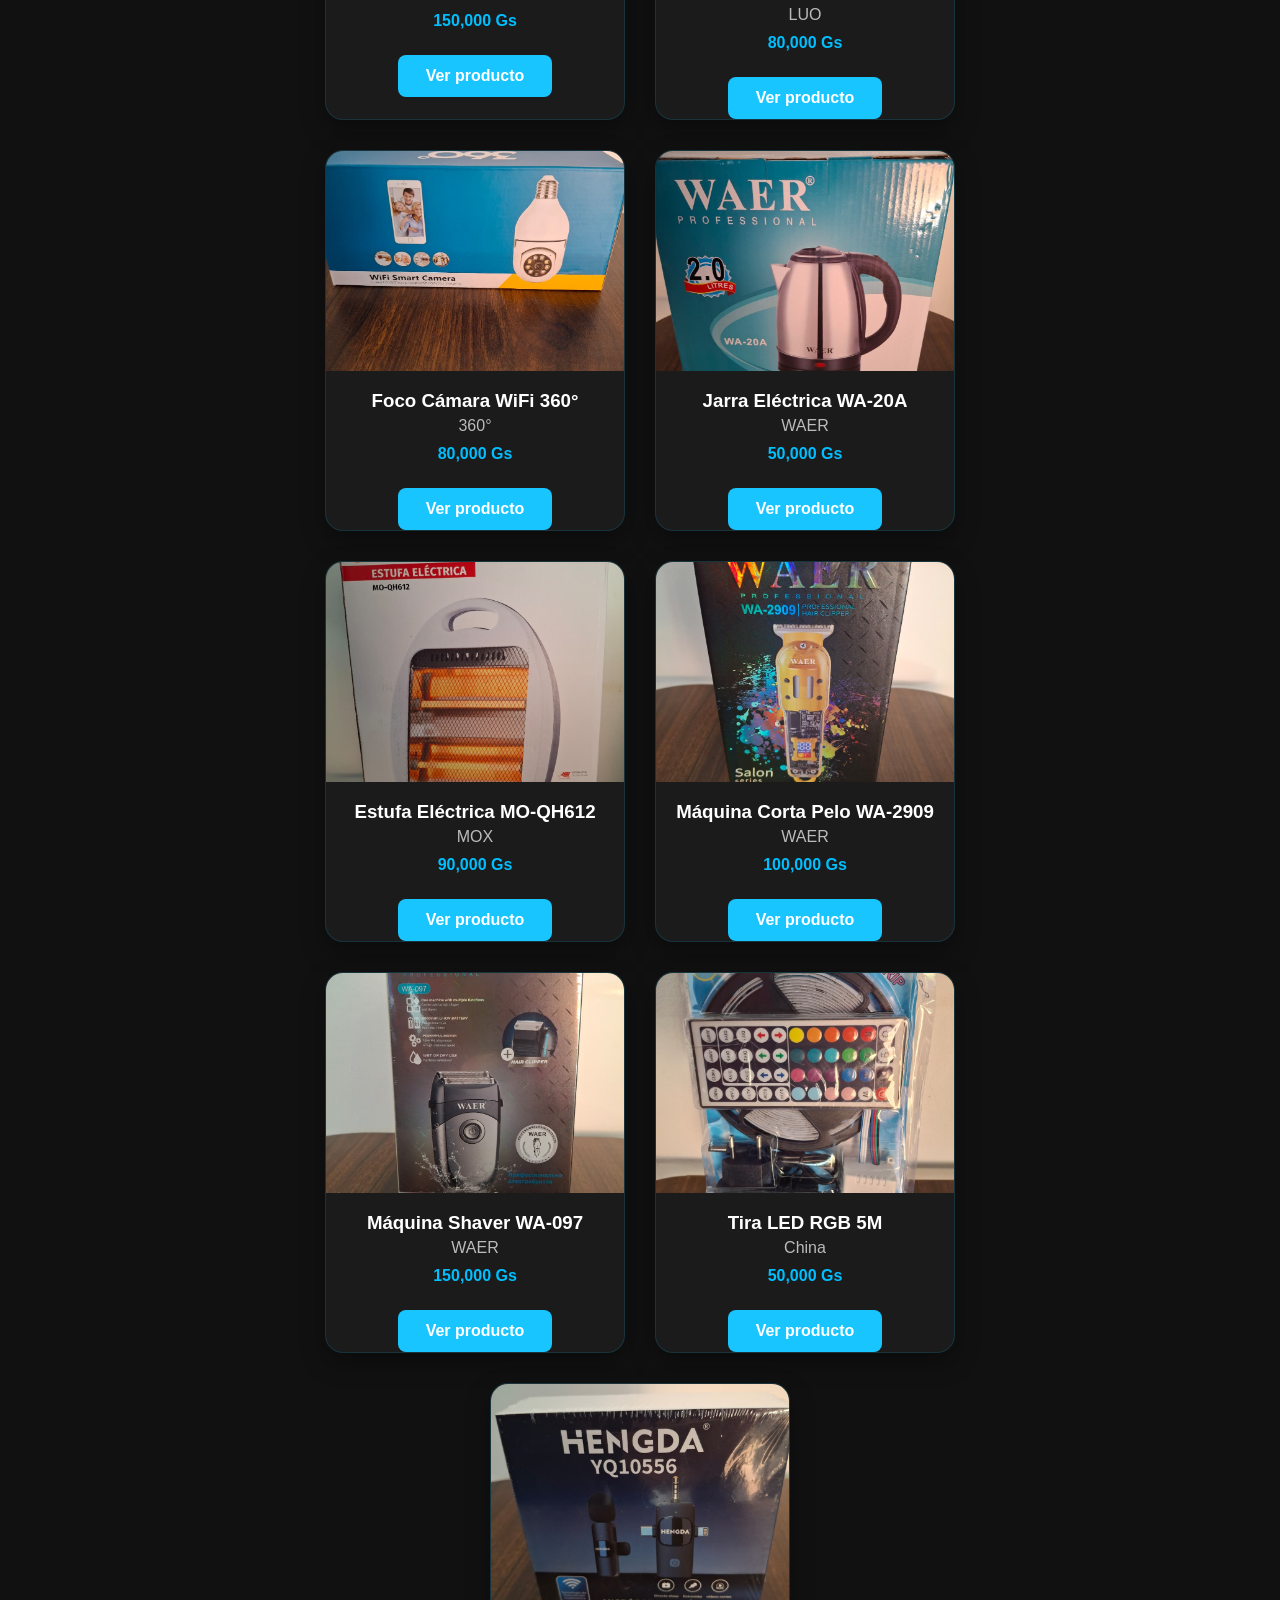
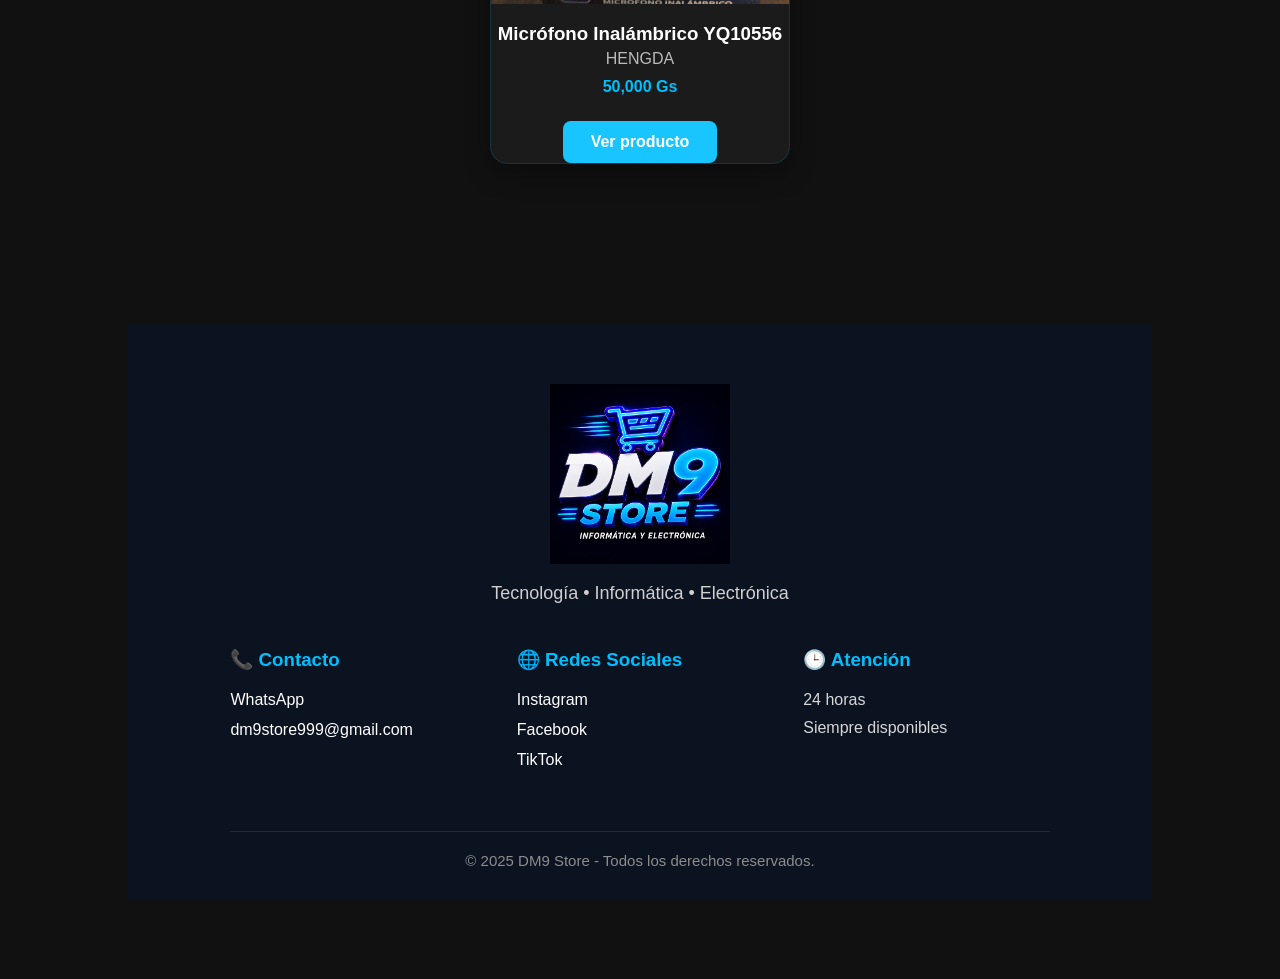
==== commit 97c8043b: "Agregado footer profesional con información de contacto" ====
--- a/index.html
+++ b/index.html
@@ -71,6 +71,71 @@
 
 </section>
 
+<footer class="footer">
+
+    <div class="footer-logo">
+
+        <img src="images/logo-dm9.png"
+             alt="DM9 Store"
+             class="logo-footer">
+
+        <p>Tecnología • Informática • Electrónica</p>
+
+    </div>
+
+    <div class="footer-contenido">
+
+        <div class="footer-columna">
+
+            <h3>📞 Contacto</h3>
+
+            <a href="https://wa.me/595982778460" target="_blank">
+                WhatsApp
+            </a>
+
+            <a href="mailto:dm9store999@gmail.com">
+                dm9store999@gmail.com
+            </a>
+
+        </div>
+
+        <div class="footer-columna">
+
+            <h3>🌐 Redes Sociales</h3>
+
+            <a href="https://www.instagram.com/dm9.store_/" target="_blank">
+                Instagram
+            </a>
+
+            <a href="https://www.facebook.com/profile.php?id=61591113553315" target="_blank">
+                Facebook
+            </a>
+
+            <a href="https://www.tiktok.com/@dm9.store_" target="_blank">
+                TikTok
+            </a>
+
+        </div>
+
+        <div class="footer-columna">
+
+            <h3>🕒 Atención</h3>
+
+            <p>24 horas</p>
+
+            <p>Siempre disponibles</p>
+
+        </div>
+
+    </div>
+
+    <div class="footer-copy">
+
+        © 2025 DM9 Store - Todos los derechos reservados.
+
+    </div>
+
+</footer>
 <script src="data/products.js"></script>
 <script src="script.js"></script>
 </body>
--- a/style.css
+++ b/style.css
@@ -281,23 +281,112 @@
     color:#cfcfcf;
     font-size:18px;
     line-height:1.7;
-.header-principal{
-    text-align:center;
-    padding:15px 0 10px;
+
+}
+    .header-principal{
+    text-align:center;
+    padding:15px 0;
     background:#182235;
 }
-
-.logo-principal{
-    width:60px;
+    .logo-principal{
+    width:150px;
     height:auto;
     display:block;
-    margin:0 auto;
-}
-
+    margin:0 auto 10px auto;
+}
 .header-principal p{
-    margin-top:8px;
+    margin-top:5px;
     color:#d7d7d7;
     font-size:16px;
-    letter-spacing:0.5px;
-}
+    letter-spacing:1px;
+}
+/*=========================
+        FOOTER
+=========================*/
+
+.footer{
+
+    background:#0b1220;
+    margin-top:80px;
+    padding:60px 10% 30px;
+
+}
+
+.footer-logo{
+
+    text-align:center;
+    margin-bottom:45px;
+
+}
+
+.logo-footer{
+
+    width:180px;
+    margin-bottom:15px;
+
+}
+
+.footer-logo p{
+
+    color:#cfcfcf;
+    font-size:18px;
+
+}
+
+.footer-contenido{
+
+    display:flex;
+    justify-content:space-between;
+    gap:40px;
+    flex-wrap:wrap;
+
+}
+
+.footer-columna{
+
+    flex:1;
+    min-width:220px;
+
+}
+
+.footer-columna h3{
+
+    color:#00bfff;
+    margin-bottom:20px;
+
+}
+
+.footer-columna a{
+
+    display:block;
+    color:white;
+    text-decoration:none;
+    margin-bottom:12px;
+    transition:.3s;
+
+}
+
+.footer-columna a:hover{
+
+    color:#00bfff;
+    transform:translateX(6px);
+
+}
+
+.footer-columna p{
+
+    color:#d7d7d7;
+    margin-bottom:10px;
+
+}
+
+.footer-copy{
+
+    margin-top:50px;
+    border-top:1px solid rgba(255,255,255,.1);
+    padding-top:20px;
+    text-align:center;
+    color:#8d8d8d;
+    font-size:15px;
+
 }
--- a/style.css
+++ b/style.css
@@ -281,23 +281,112 @@
     color:#cfcfcf;
     font-size:18px;
     line-height:1.7;
-.header-principal{
-    text-align:center;
-    padding:15px 0 10px;
+
+}
+    .header-principal{
+    text-align:center;
+    padding:15px 0;
     background:#182235;
 }
-
-.logo-principal{
-    width:60px;
+    .logo-principal{
+    width:150px;
     height:auto;
     display:block;
-    margin:0 auto;
-}
-
+    margin:0 auto 10px auto;
+}
 .header-principal p{
-    margin-top:8px;
+    margin-top:5px;
     color:#d7d7d7;
     font-size:16px;
-    letter-spacing:0.5px;
-}
+    letter-spacing:1px;
+}
+/*=========================
+        FOOTER
+=========================*/
+
+.footer{
+
+    background:#0b1220;
+    margin-top:80px;
+    padding:60px 10% 30px;
+
+}
+
+.footer-logo{
+
+    text-align:center;
+    margin-bottom:45px;
+
+}
+
+.logo-footer{
+
+    width:180px;
+    margin-bottom:15px;
+
+}
+
+.footer-logo p{
+
+    color:#cfcfcf;
+    font-size:18px;
+
+}
+
+.footer-contenido{
+
+    display:flex;
+    justify-content:space-between;
+    gap:40px;
+    flex-wrap:wrap;
+
+}
+
+.footer-columna{
+
+    flex:1;
+    min-width:220px;
+
+}
+
+.footer-columna h3{
+
+    color:#00bfff;
+    margin-bottom:20px;
+
+}
+
+.footer-columna a{
+
+    display:block;
+    color:white;
+    text-decoration:none;
+    margin-bottom:12px;
+    transition:.3s;
+
+}
+
+.footer-columna a:hover{
+
+    color:#00bfff;
+    transform:translateX(6px);
+
+}
+
+.footer-columna p{
+
+    color:#d7d7d7;
+    margin-bottom:10px;
+
+}
+
+.footer-copy{
+
+    margin-top:50px;
+    border-top:1px solid rgba(255,255,255,.1);
+    padding-top:20px;
+    text-align:center;
+    color:#8d8d8d;
+    font-size:15px;
+
 }
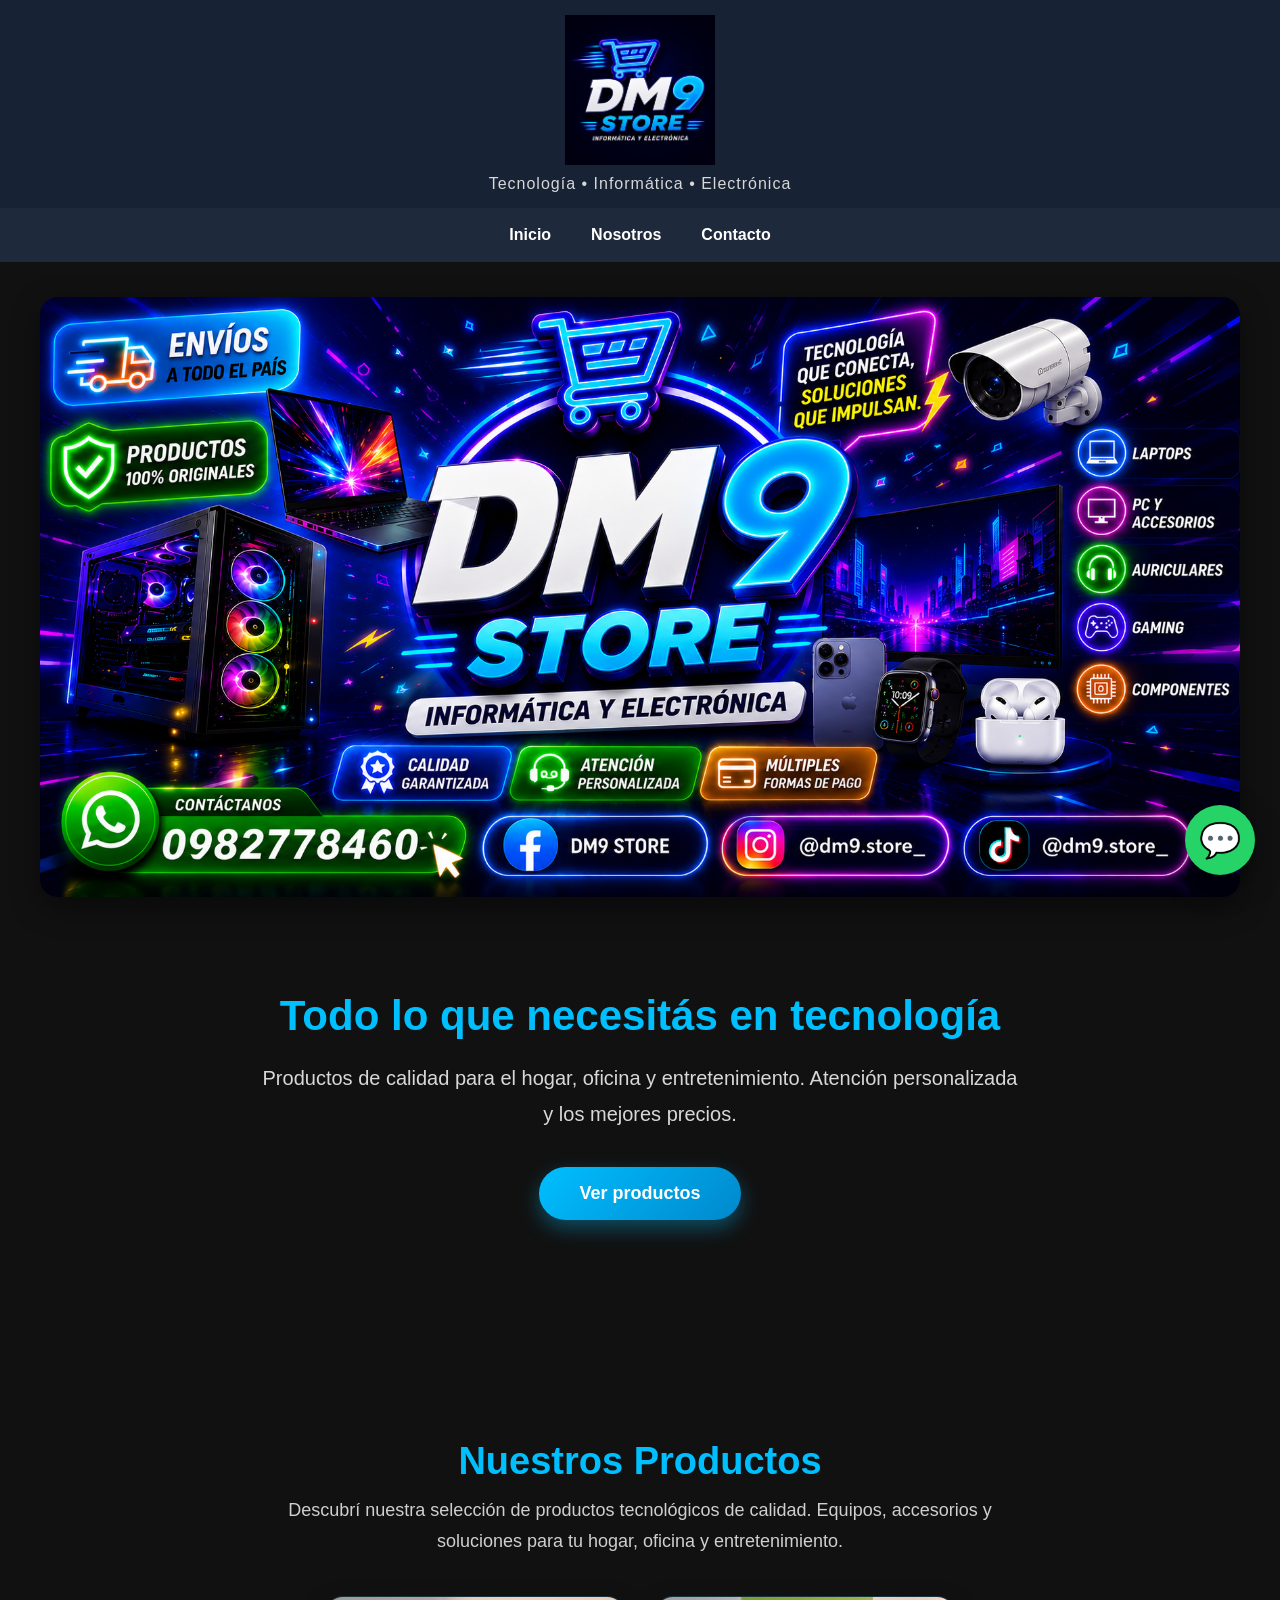
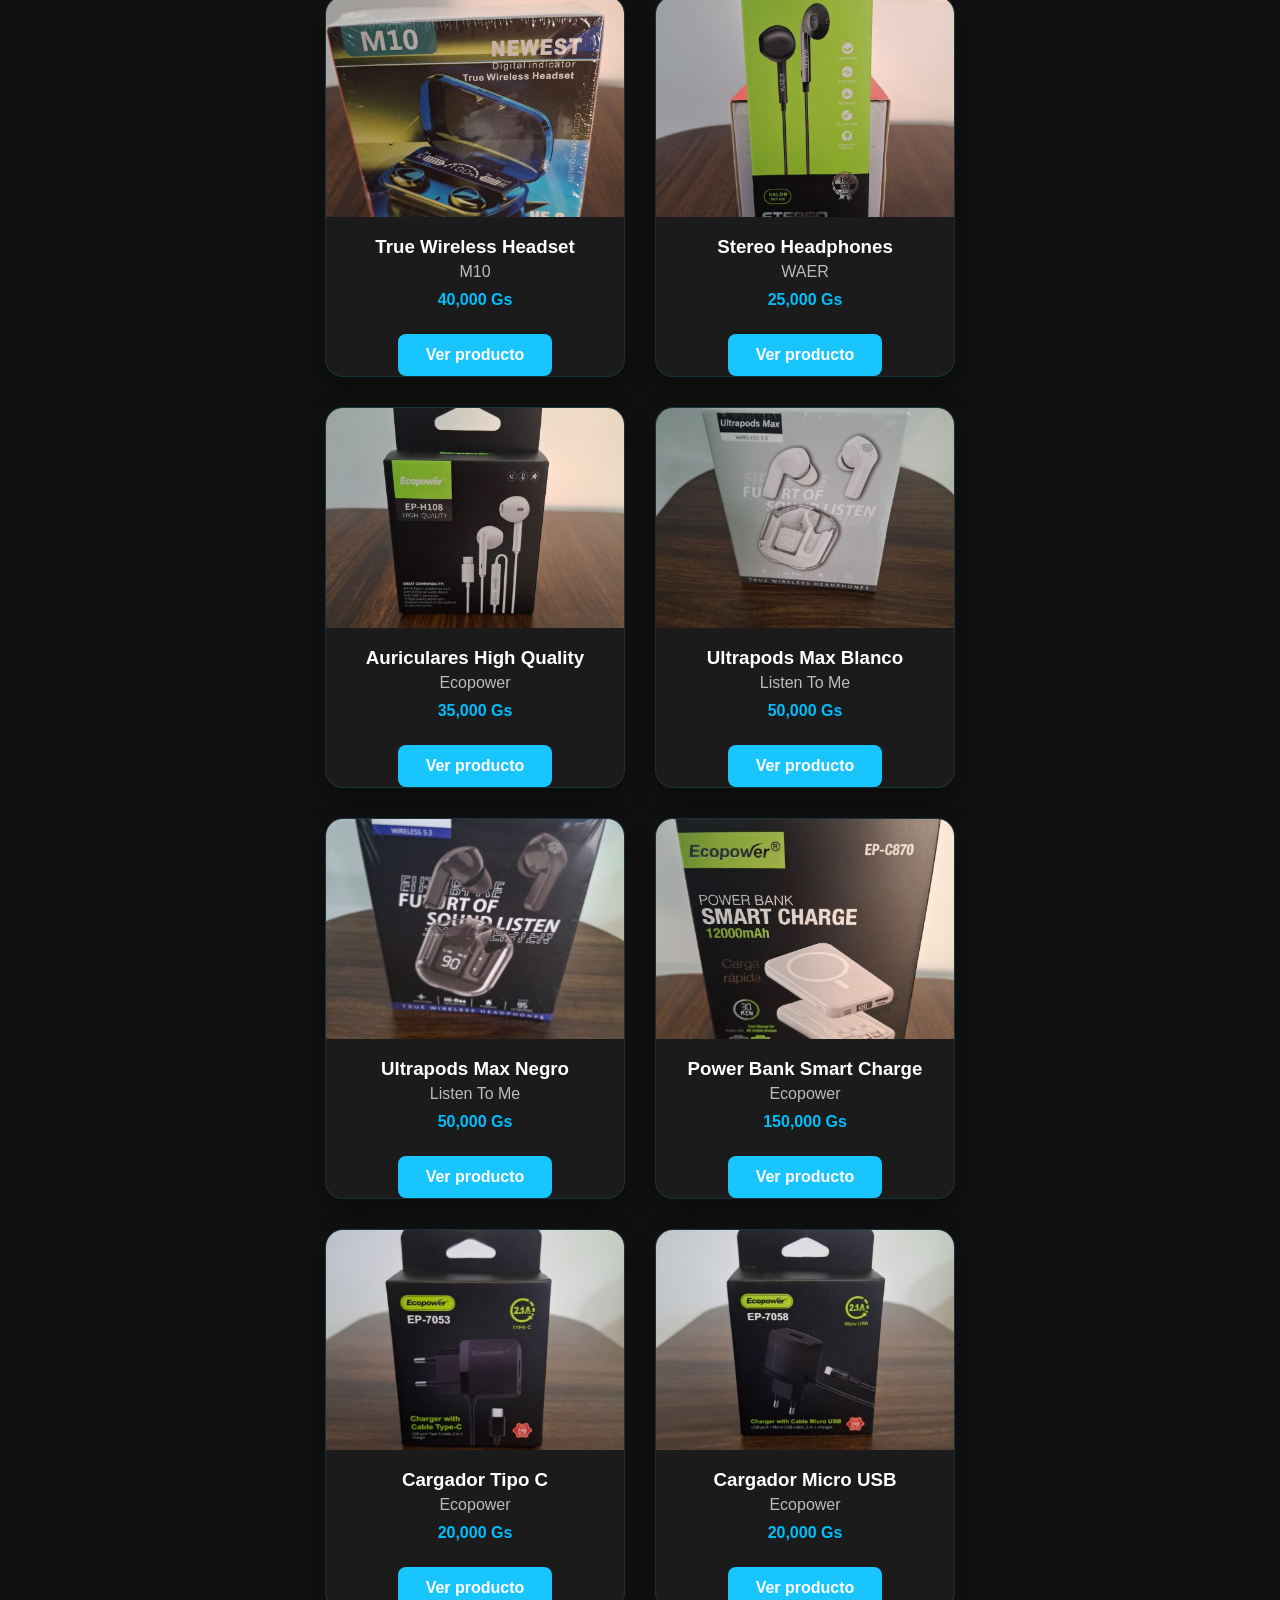
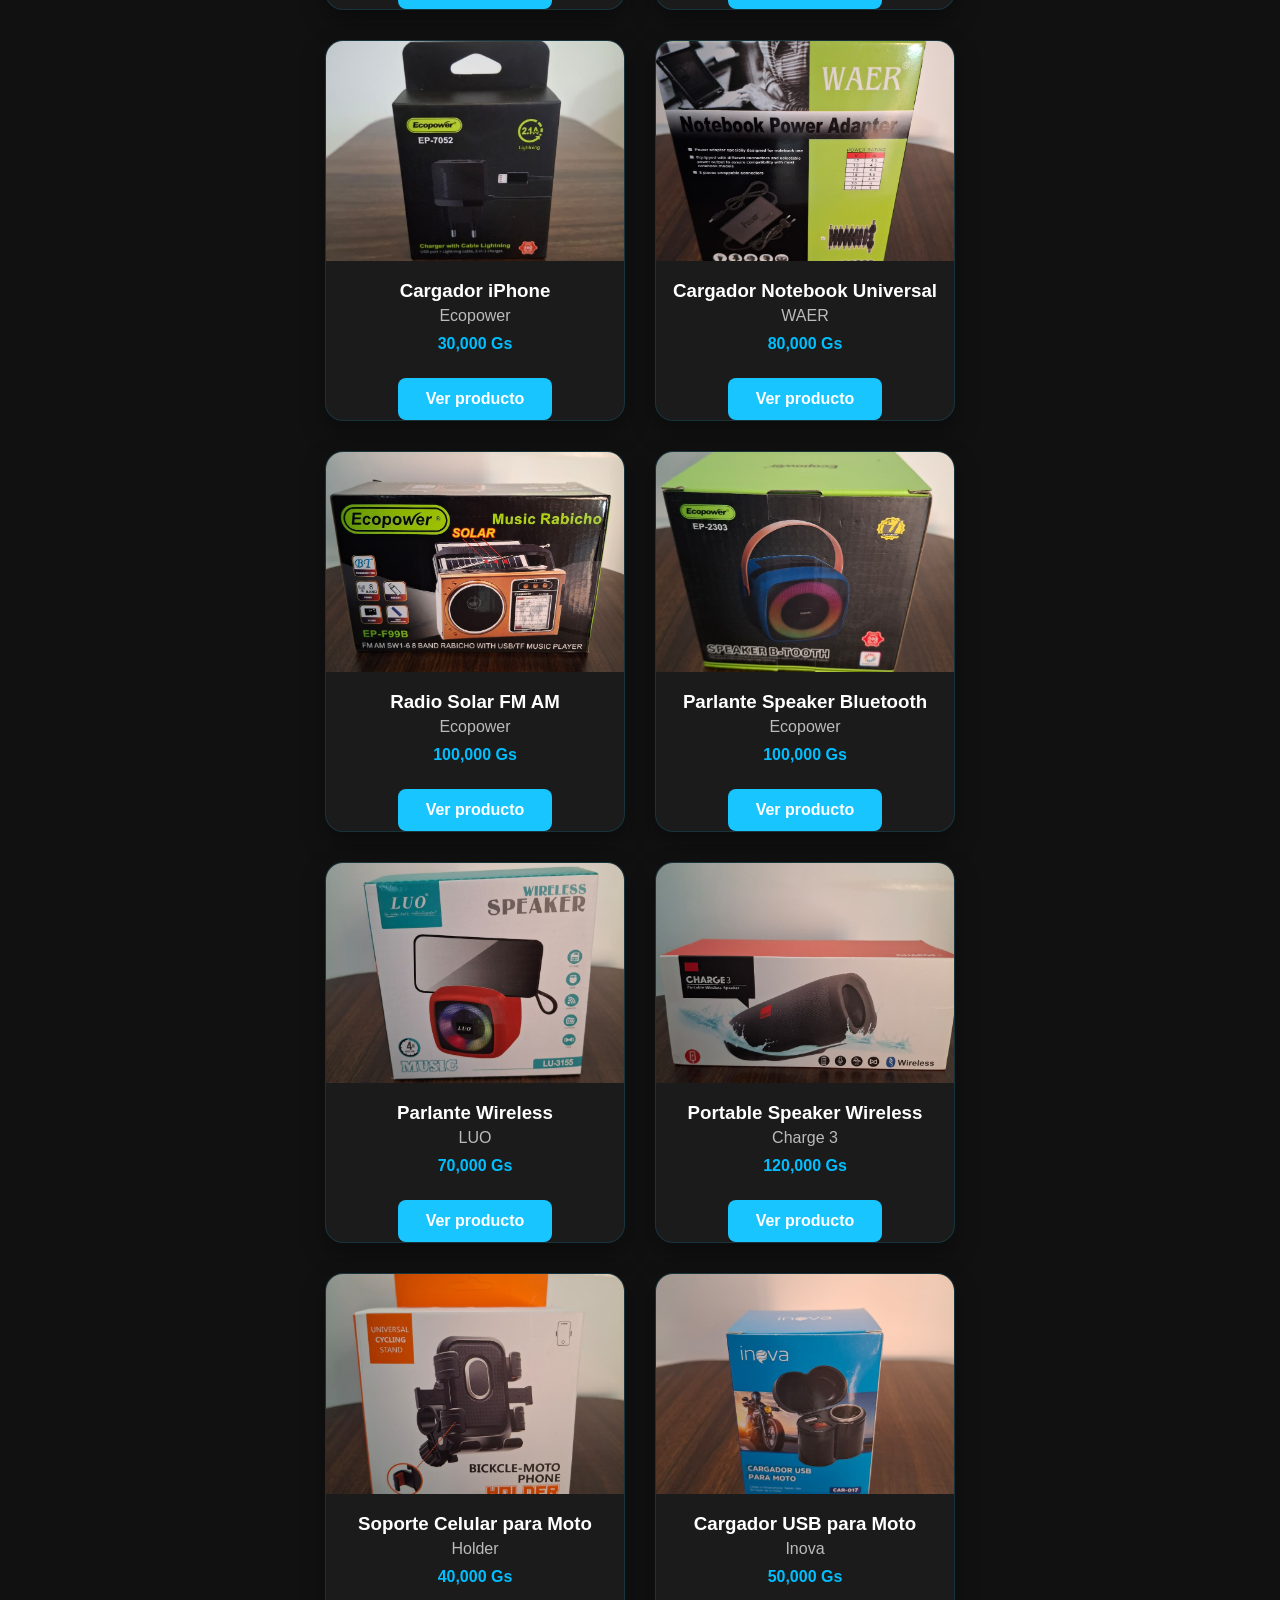
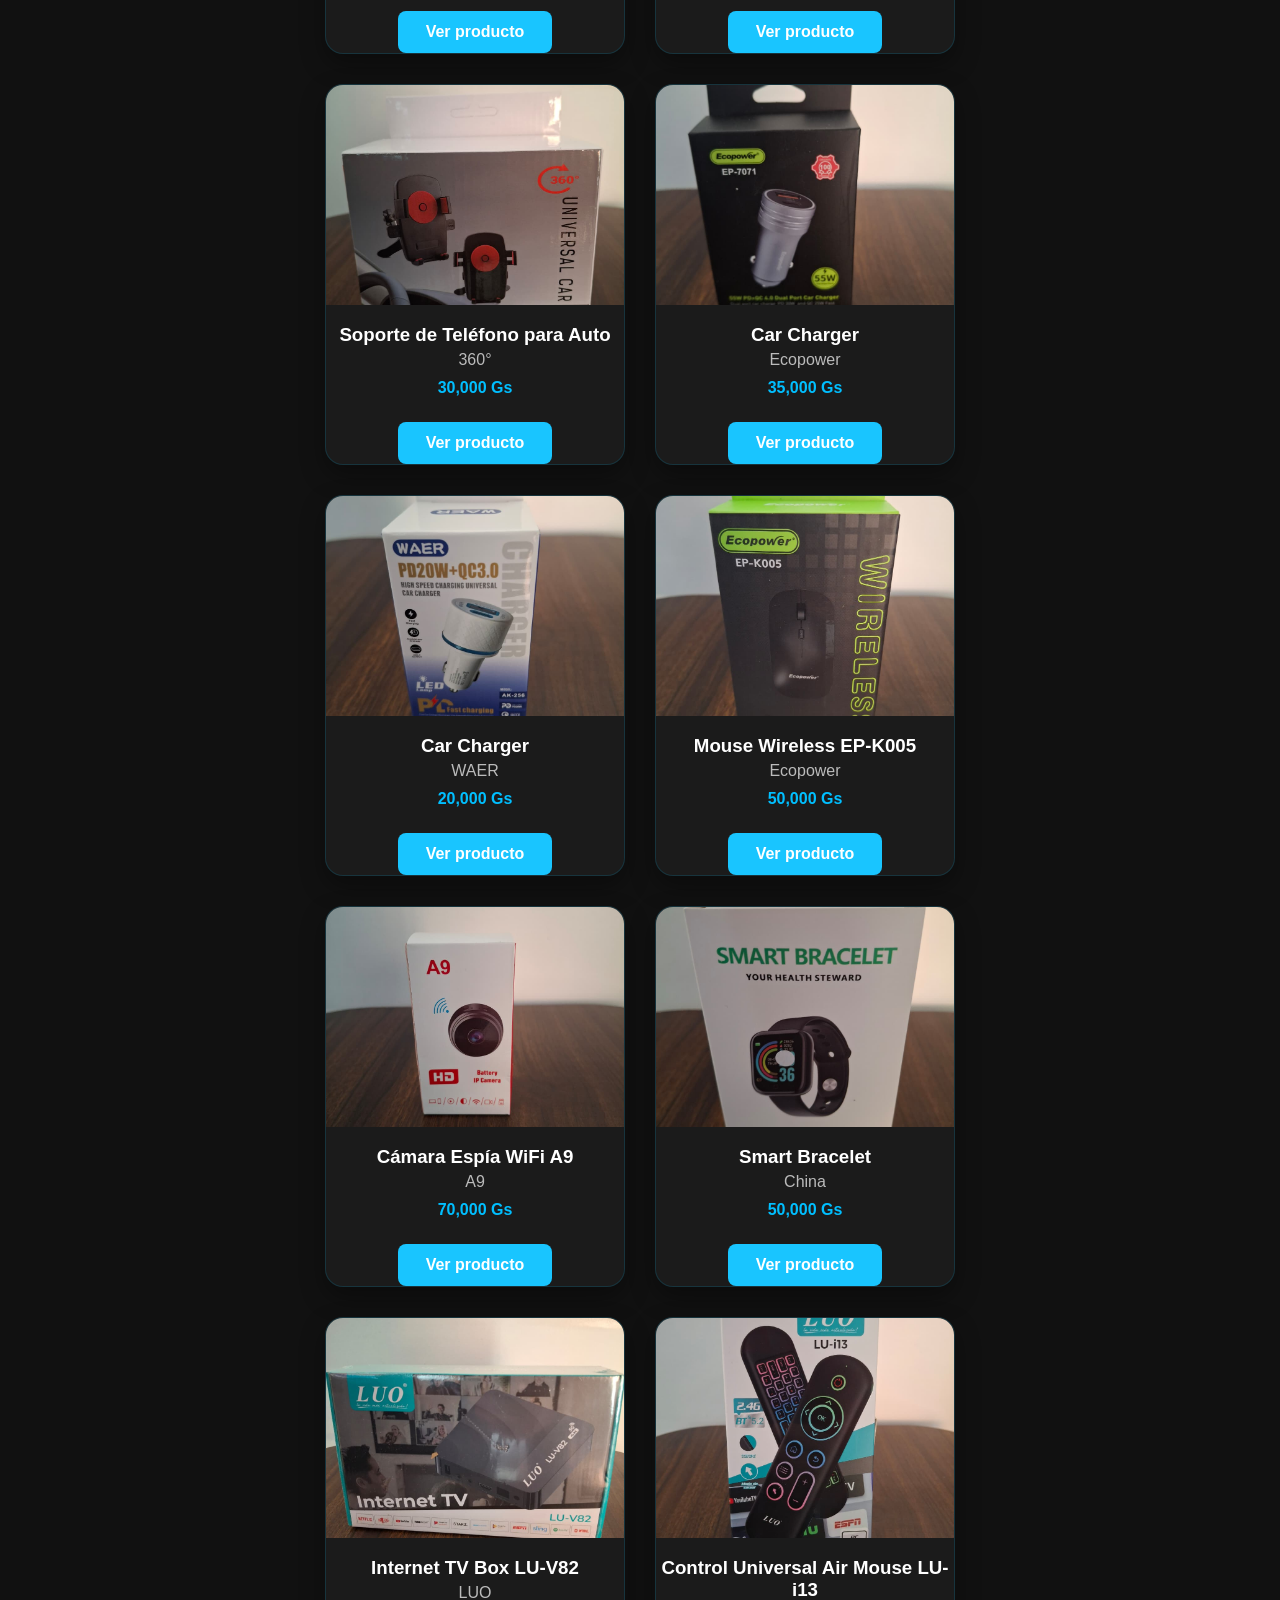
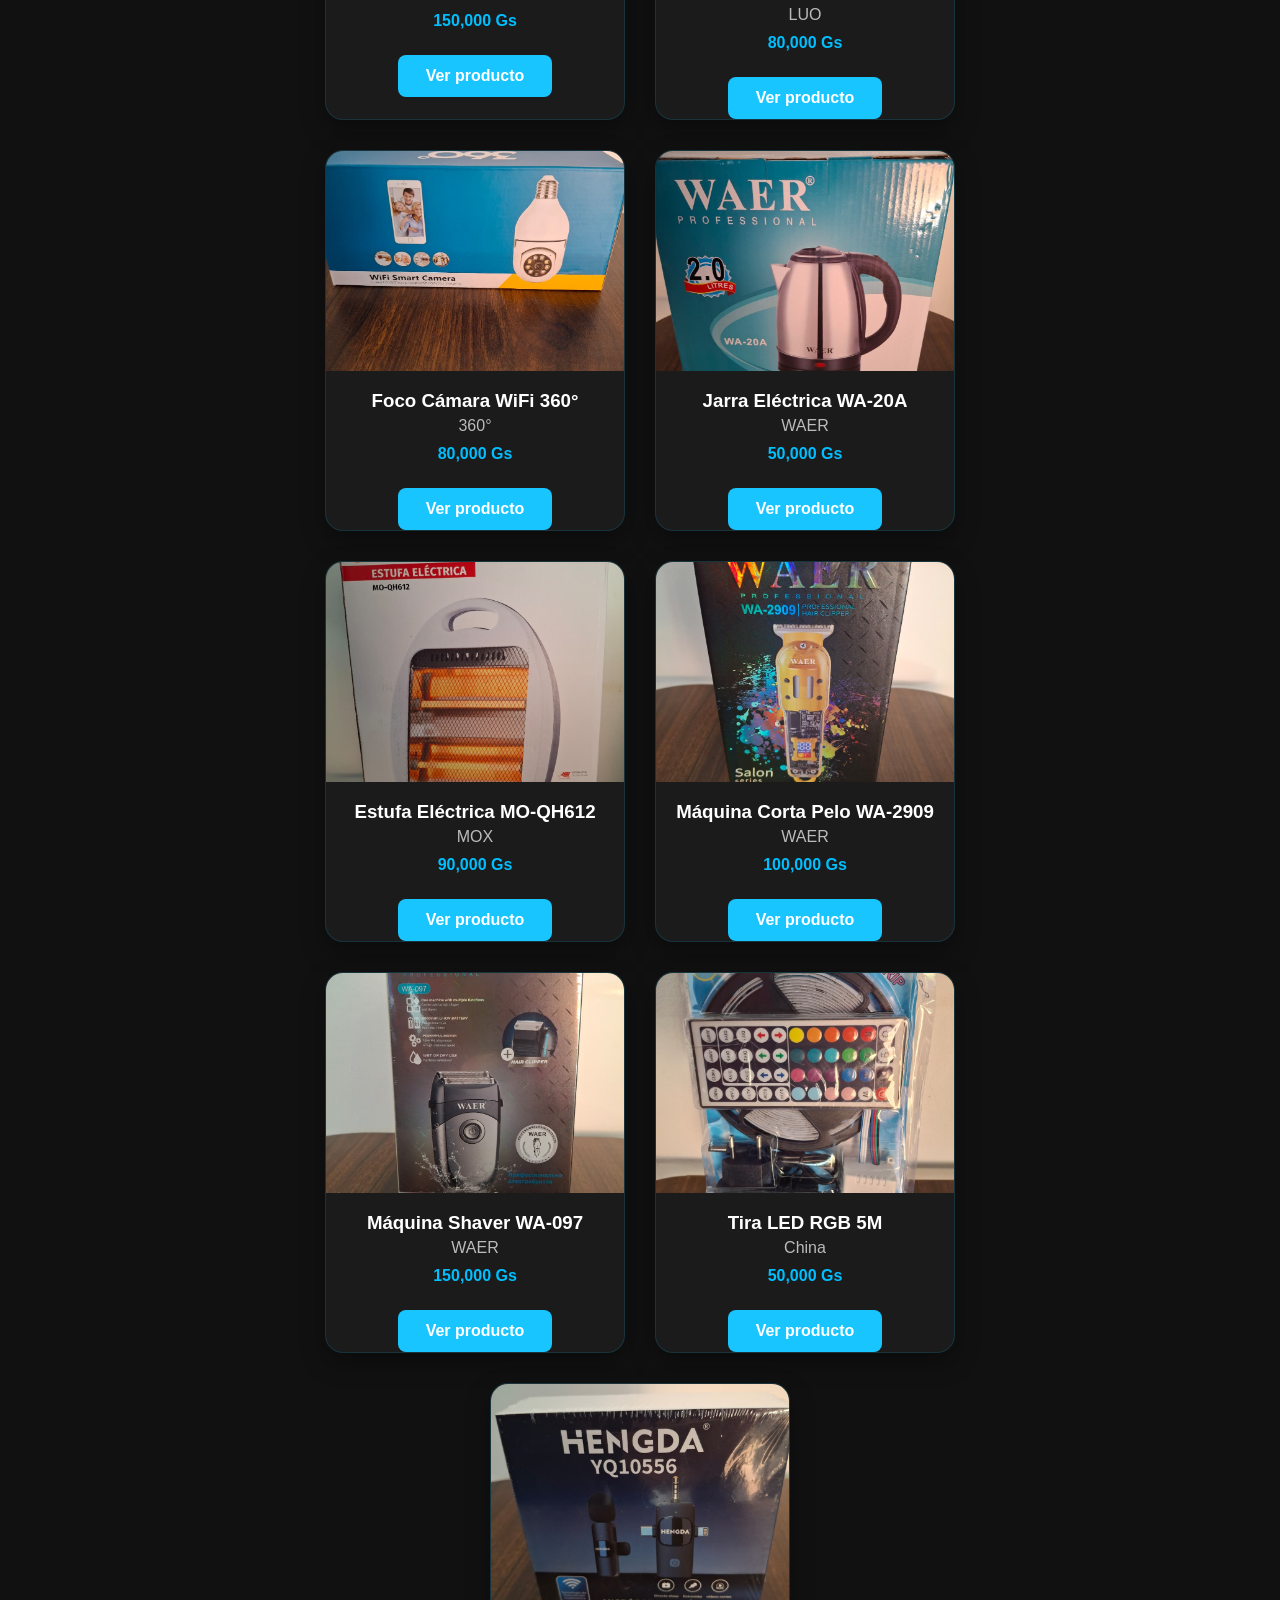
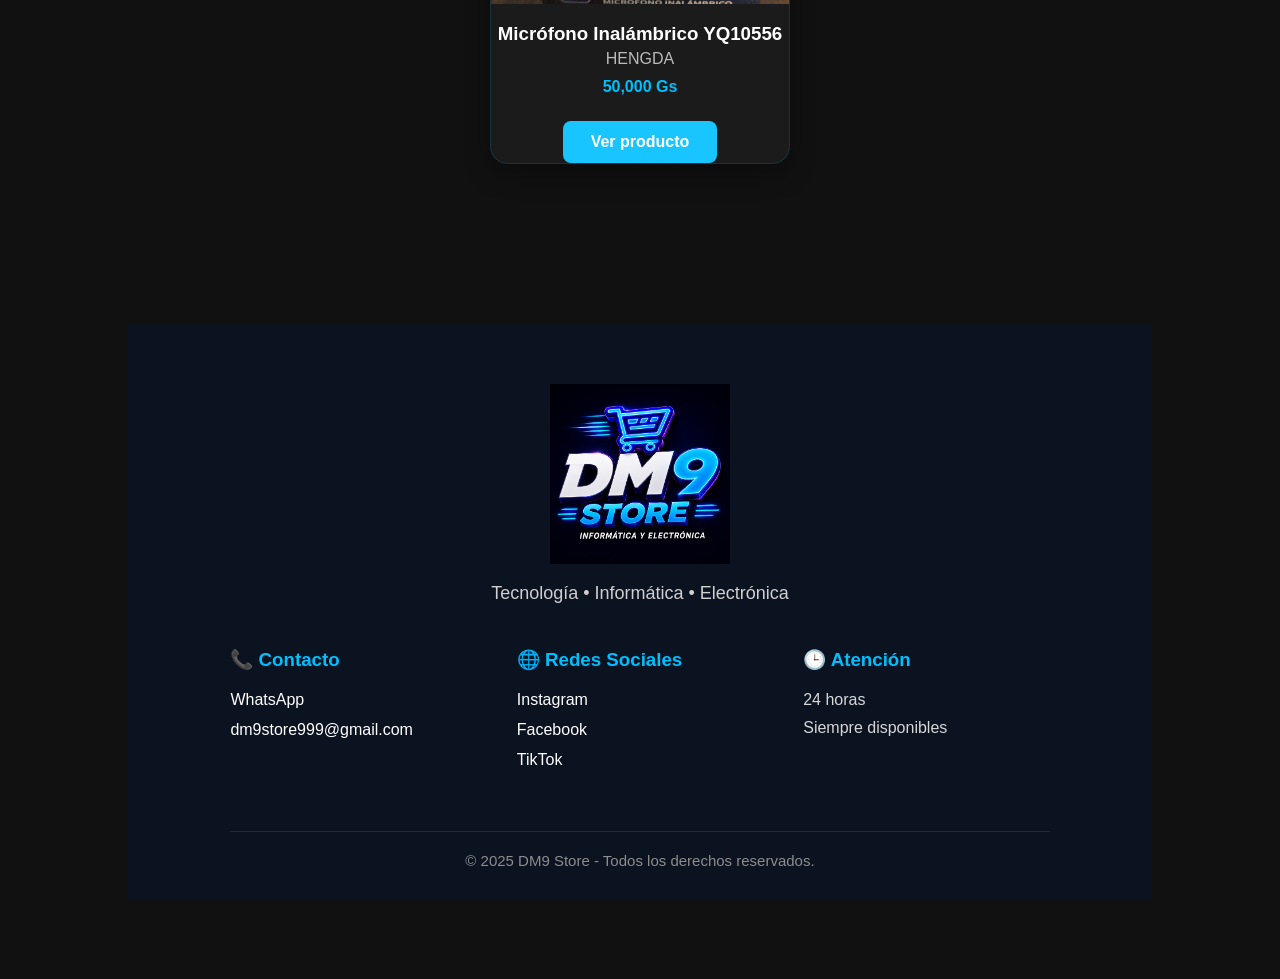
==== commit 5e6c7bf8: "Corregido head y agregado Font Awesome" ====
--- a/index.html
+++ b/index.html
@@ -1,11 +1,5 @@
 <!DOCTYPE html>
 <html lang="es">
-<head>
-    <meta charset="UTF-8">
-    <meta name="viewport" content="width=device-width, initial-scale=1.0">
-    <title>DM9 Store | Tecnología e Informática</title>
-
-    <link rel="stylesheet" href="style.css">
 <head>
     <meta charset="UTF-8">
     <meta name="viewport" content="width=device-width, initial-scale=1.0">
@@ -15,6 +9,9 @@
     <link rel="icon" type="image/png" href="images/favicon.png">
 
     <link rel="stylesheet" href="style.css">
+
+    <link rel="stylesheet"
+          href="https://cdnjs.cloudflare.com/ajax/libs/font-awesome/6.5.2/css/all.min.css">
 </head>
 
 <body>
@@ -138,5 +135,13 @@
 </footer>
 <script src="data/products.js"></script>
 <script src="script.js"></script>
+<a href="https://wa.me/595982778460"
+   class="whatsapp"
+   target="_blank"
+   aria-label="WhatsApp">
+
+    💬
+
+</a>
 </body>
 </html>
--- a/style.css
+++ b/style.css
@@ -389,4 +389,51 @@
     color:#8d8d8d;
     font-size:15px;
 
+}
+/*=========================
+      WHATSAPP
+=========================*/
+
+.whatsapp{
+
+    position:fixed;
+
+    right:25px;
+
+    bottom:25px;
+
+    width:70px;
+
+    height:70px;
+
+    background:#25D366;
+
+    color:white;
+
+    border-radius:50%;
+
+    display:flex;
+
+    justify-content:center;
+
+    align-items:center;
+
+    text-decoration:none;
+
+    font-size:34px;
+
+    box-shadow:0 10px 30px rgba(0,0,0,.35);
+
+    transition:.3s;
+
+    z-index:999;
+
+}
+
+.whatsapp:hover{
+
+    transform:scale(1.12);
+
+    background:#1ebe5d;
+
 }
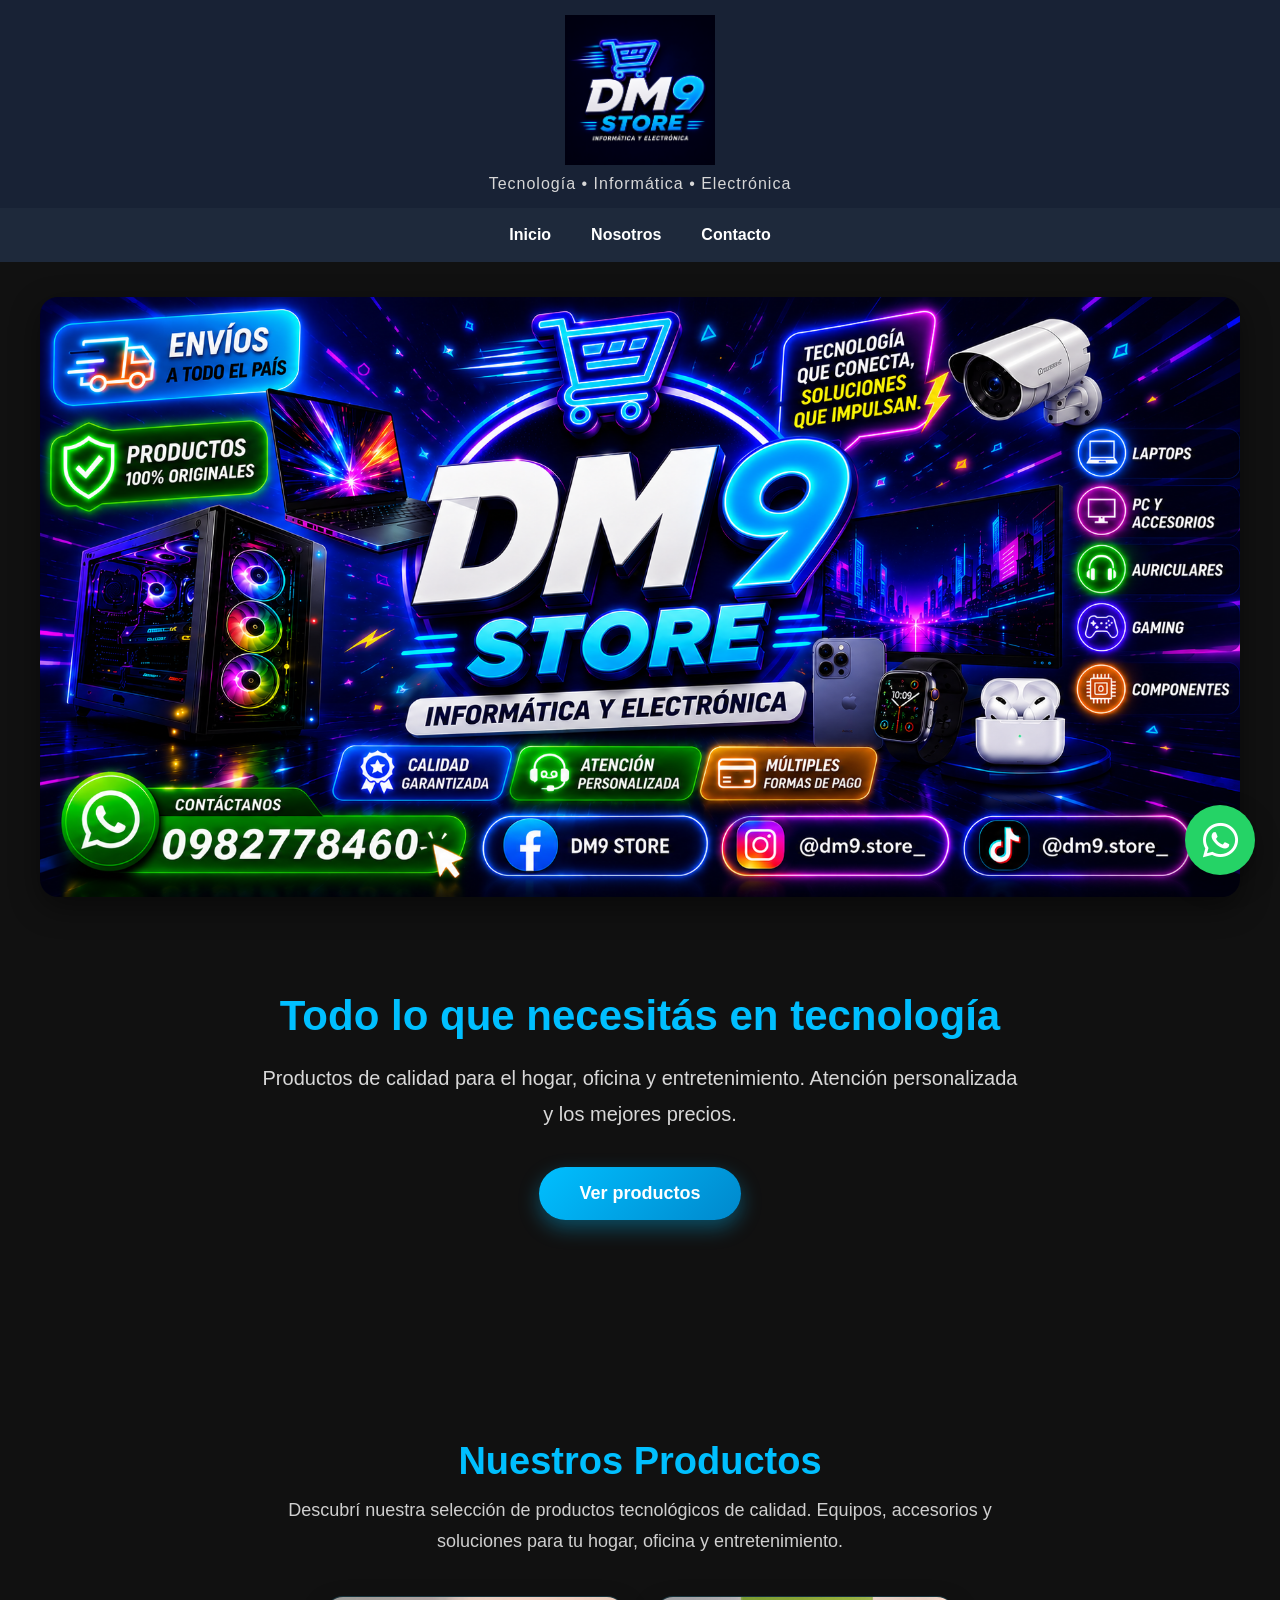
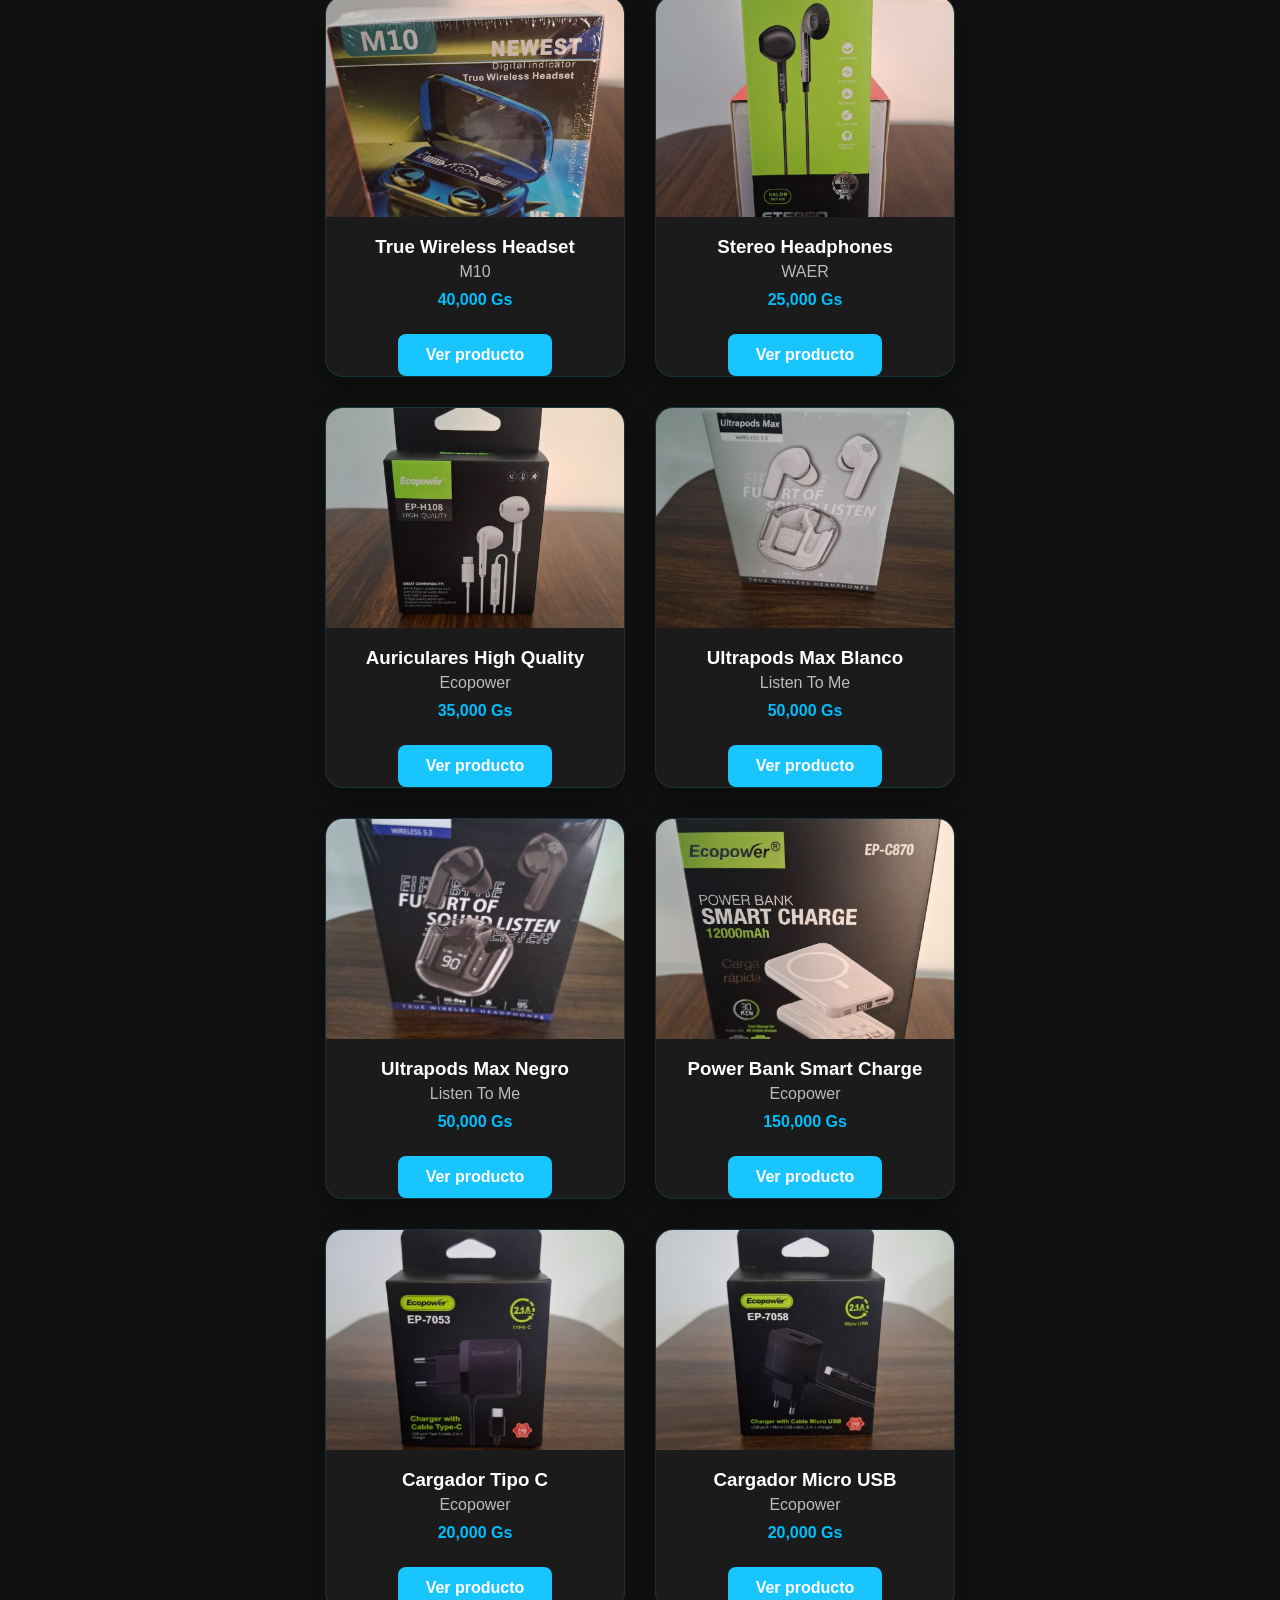
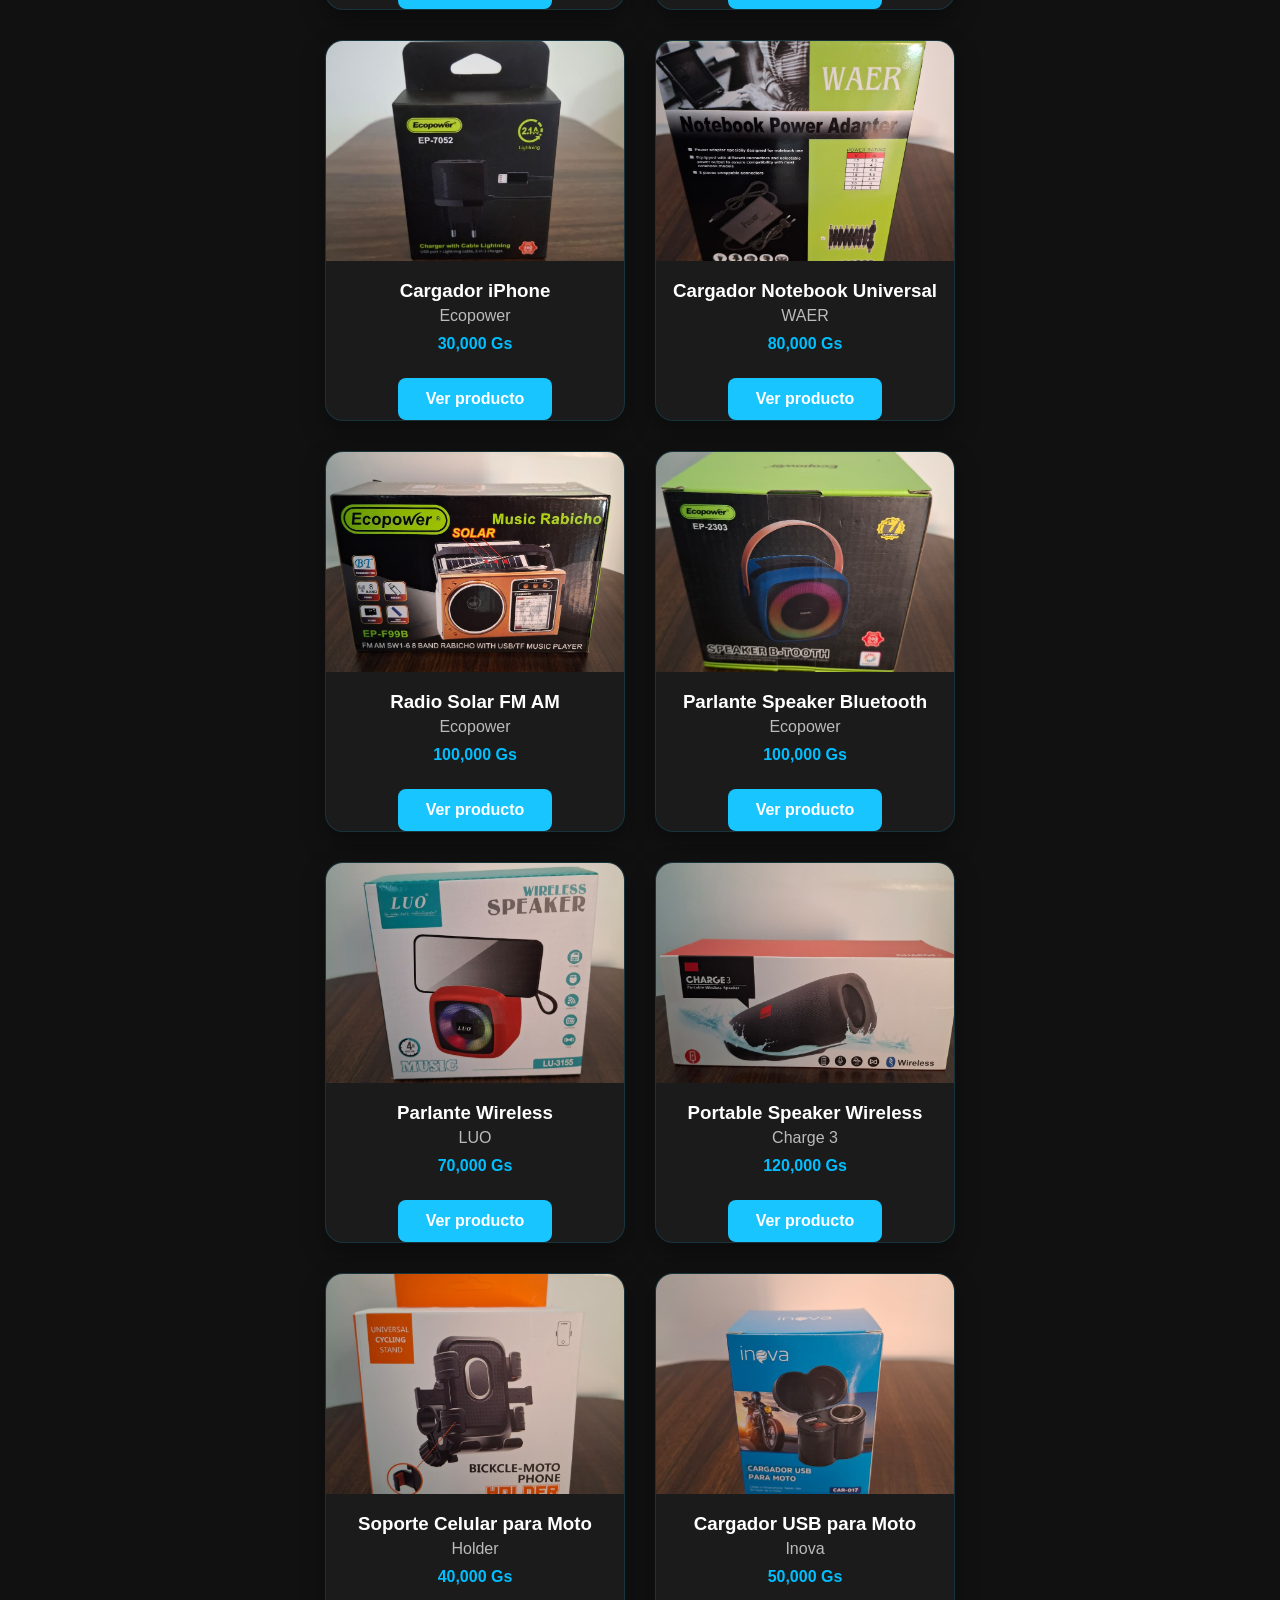
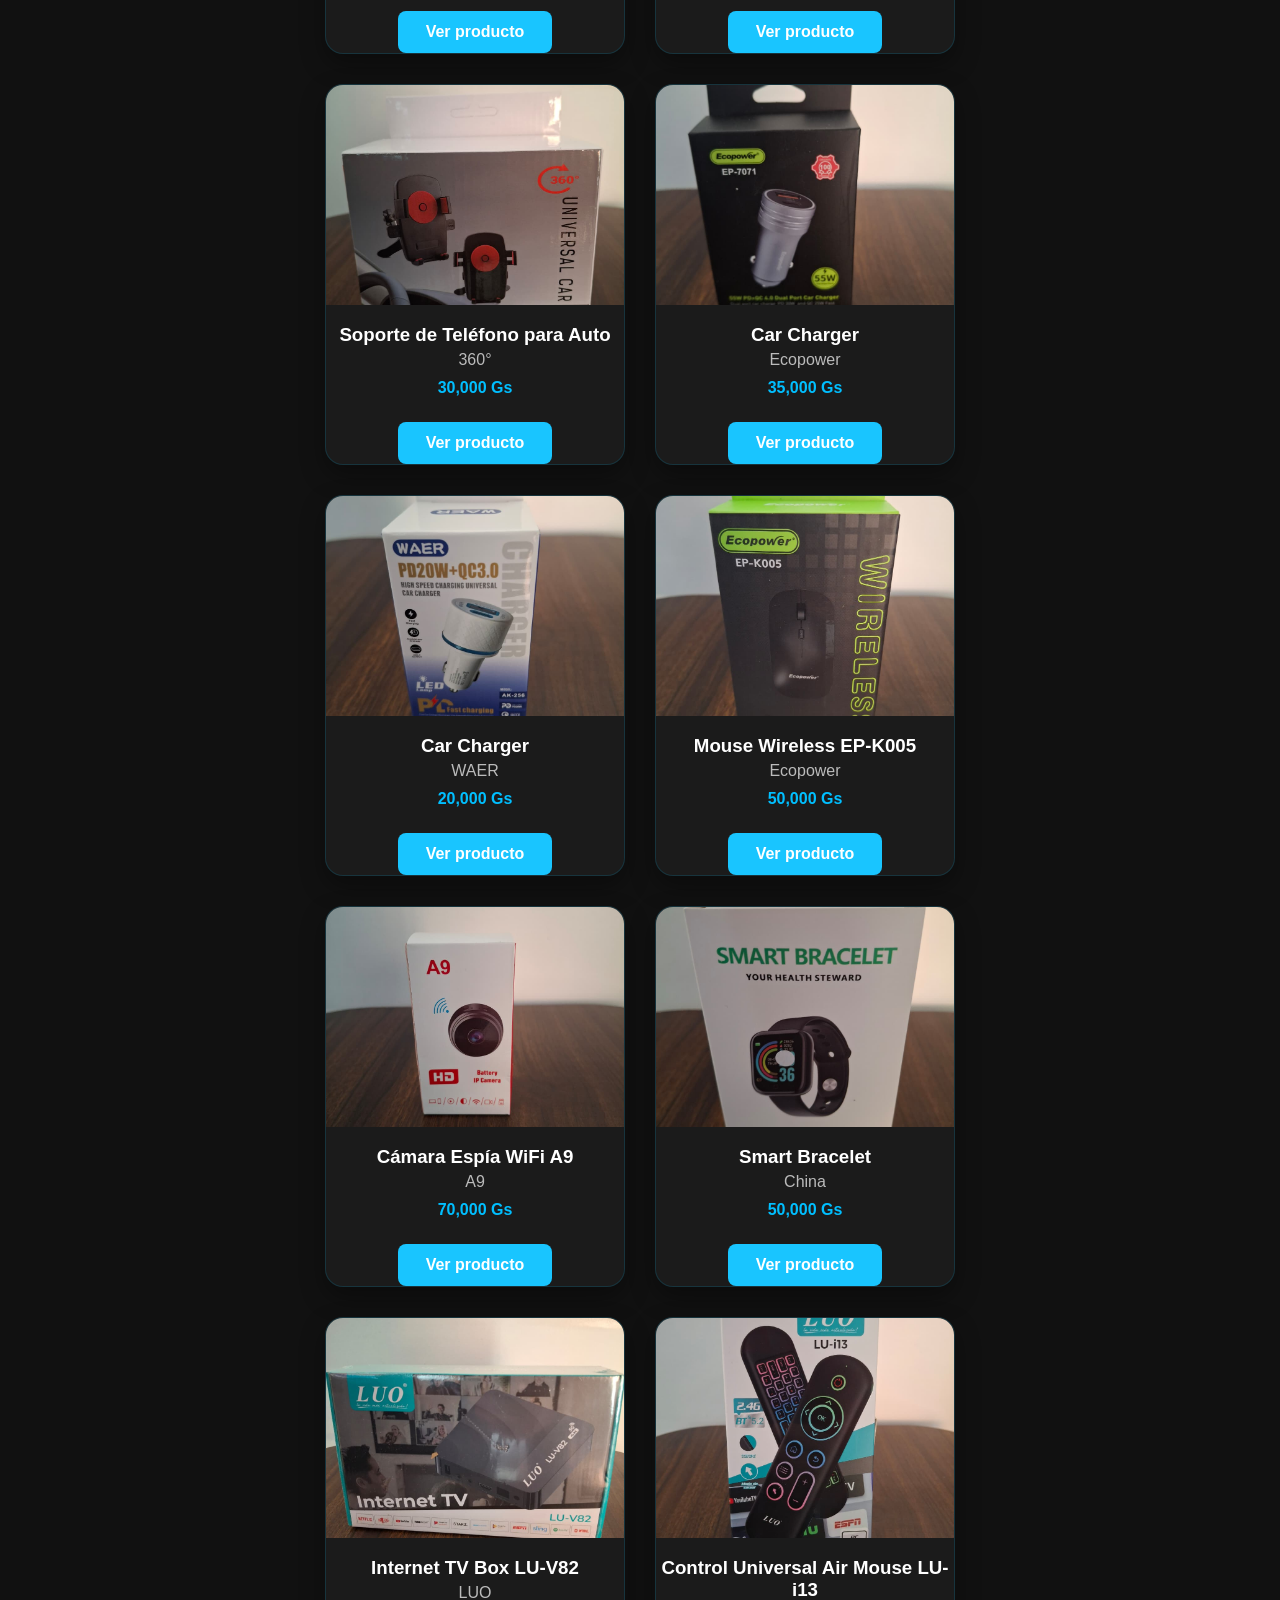
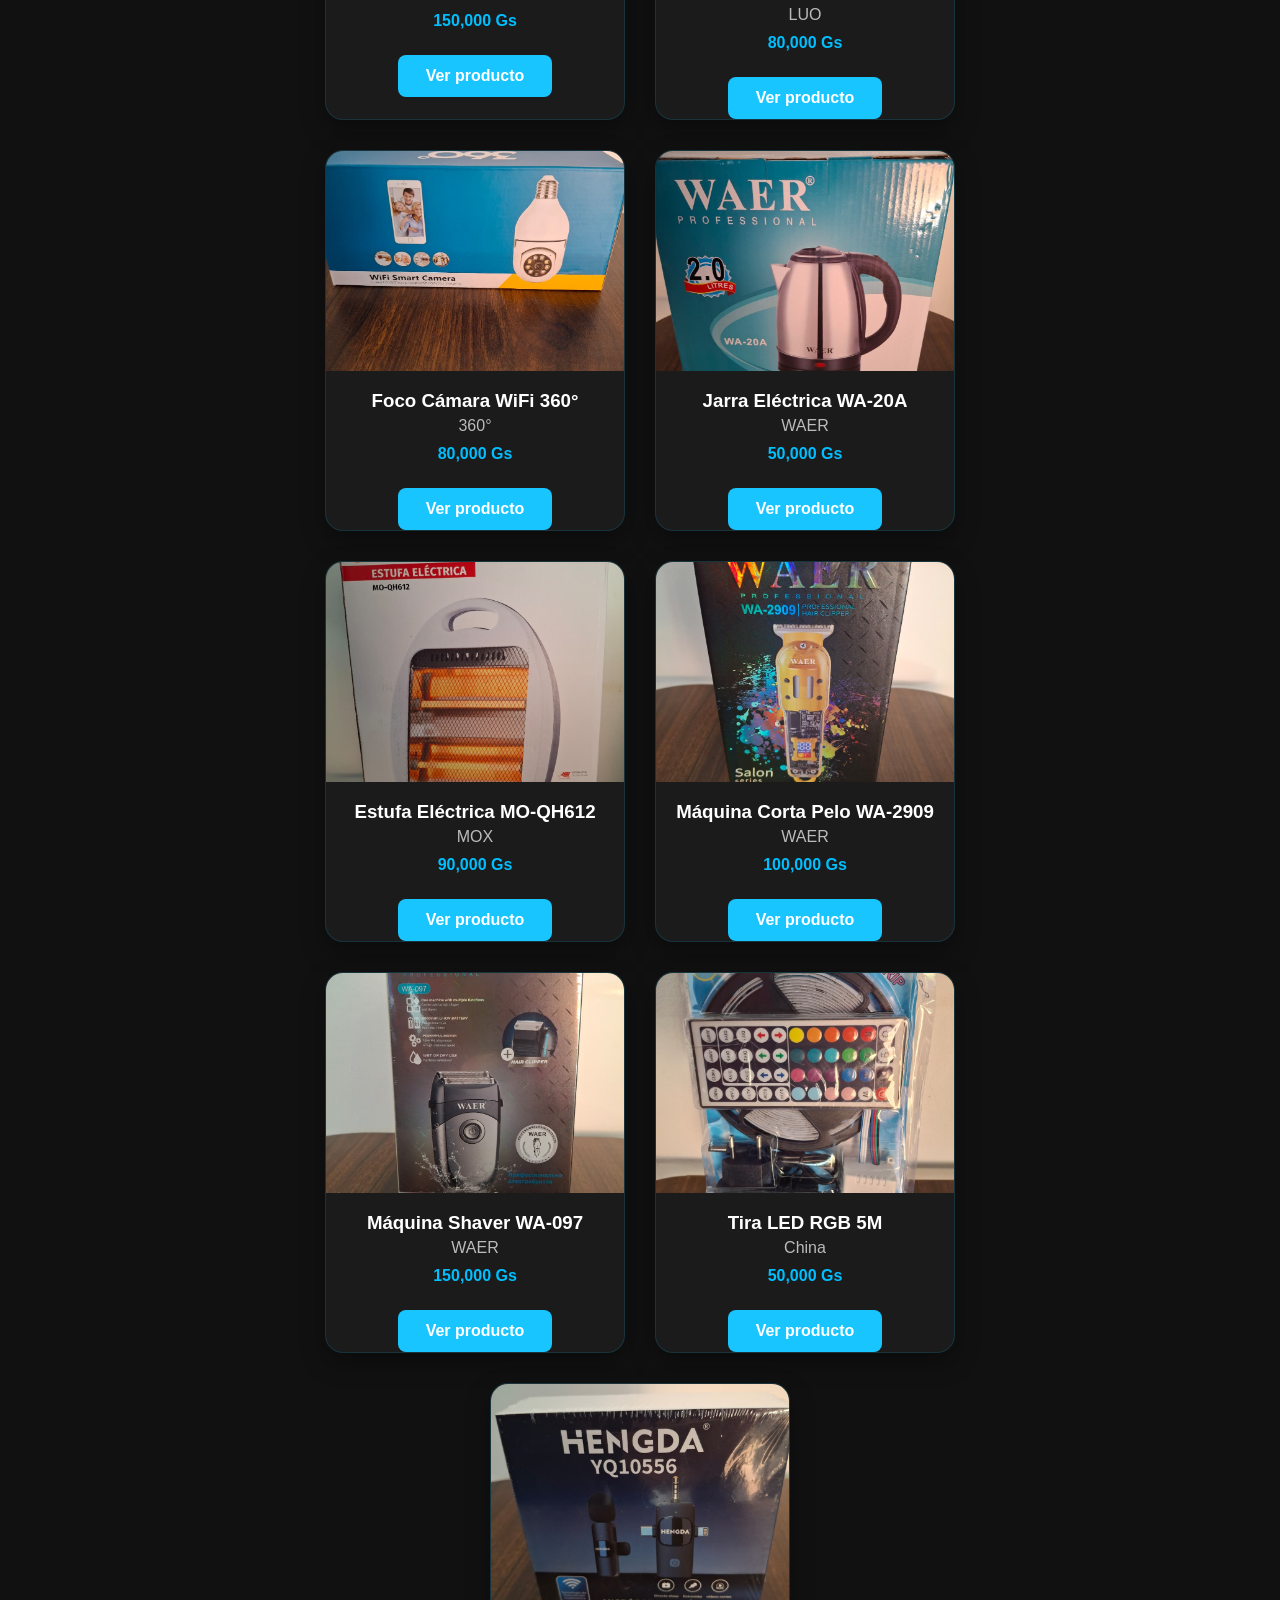
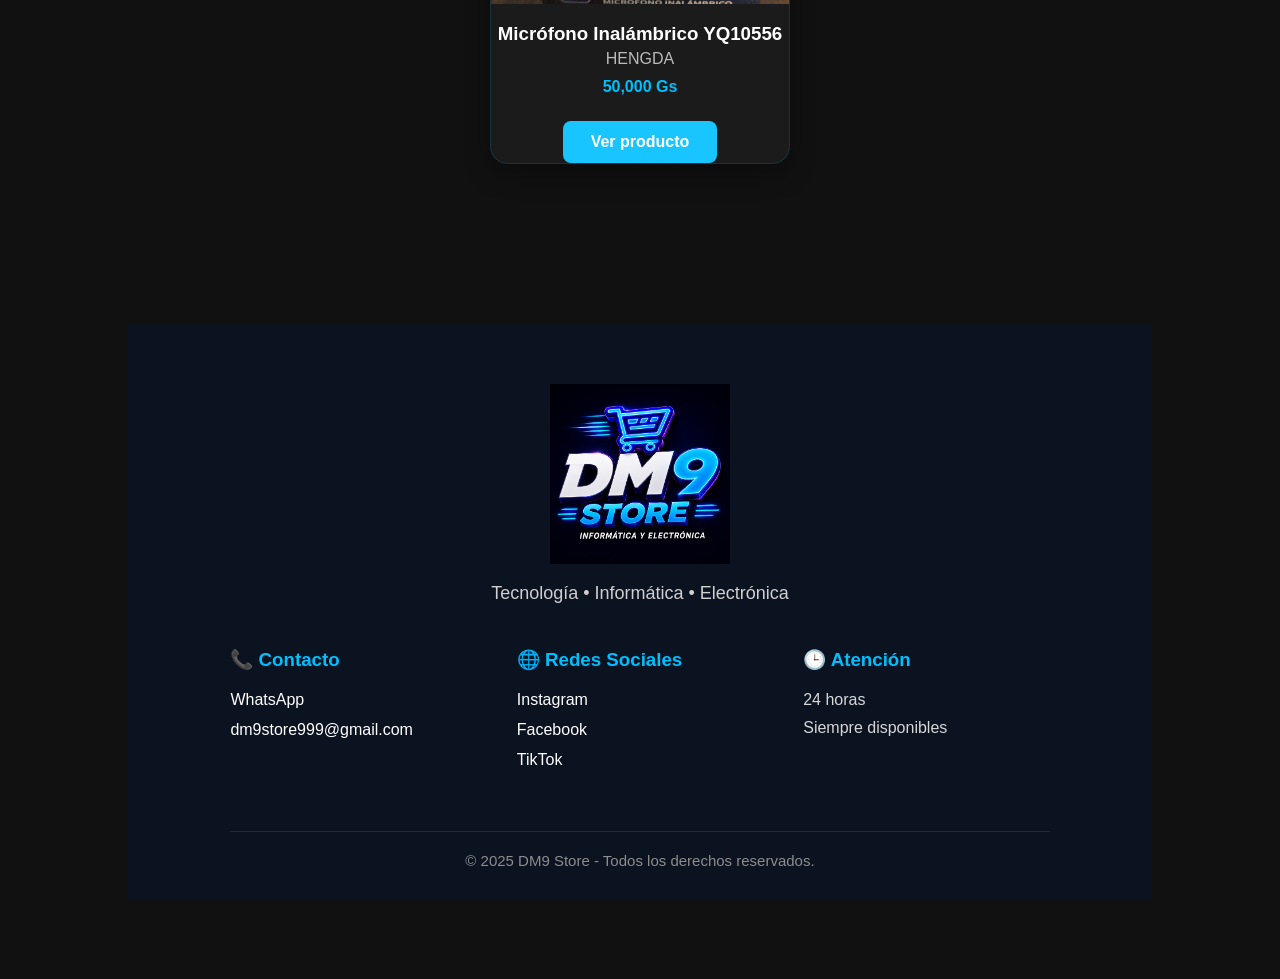
==== commit 906d99bd: "Agregado botón flotante de WhatsApp con mensaje automático" ====
--- a/index.html
+++ b/index.html
@@ -135,12 +135,12 @@
 </footer>
 <script src="data/products.js"></script>
 <script src="script.js"></script>
-<a href="https://wa.me/595982778460"
+<a href="https://wa.me/595982778460?text=Hola%20DM9%20Store,%20vi%20su%20página%20web%20y%20quisiera%20más%20información%20sobre%20sus%20productos."
    class="whatsapp"
    target="_blank"
    aria-label="WhatsApp">
 
-    💬
+    <i class="fa-brands fa-whatsapp"></i>
 
 </a>
 </body>
--- a/style.css
+++ b/style.css
@@ -436,4 +436,32 @@
 
     background:#1ebe5d;
 
+}
+/*=========================
+      BOTÓN WHATSAPP
+=========================*/
+
+.whatsapp{
+    position:fixed;
+    right:25px;
+    bottom:25px;
+    width:70px;
+    height:70px;
+    background:#25D366;
+    color:#fff;
+    border-radius:50%;
+    display:flex;
+    justify-content:center;
+    align-items:center;
+    text-decoration:none;
+    font-size:40px;
+    box-shadow:0 10px 25px rgba(0,0,0,.35);
+    transition:all .3s ease;
+    z-index:9999;
+}
+
+.whatsapp:hover{
+    transform:scale(1.12);
+    background:#20ba5a;
+    box-shadow:0 15px 35px rgba(37,211,102,.45);
 }
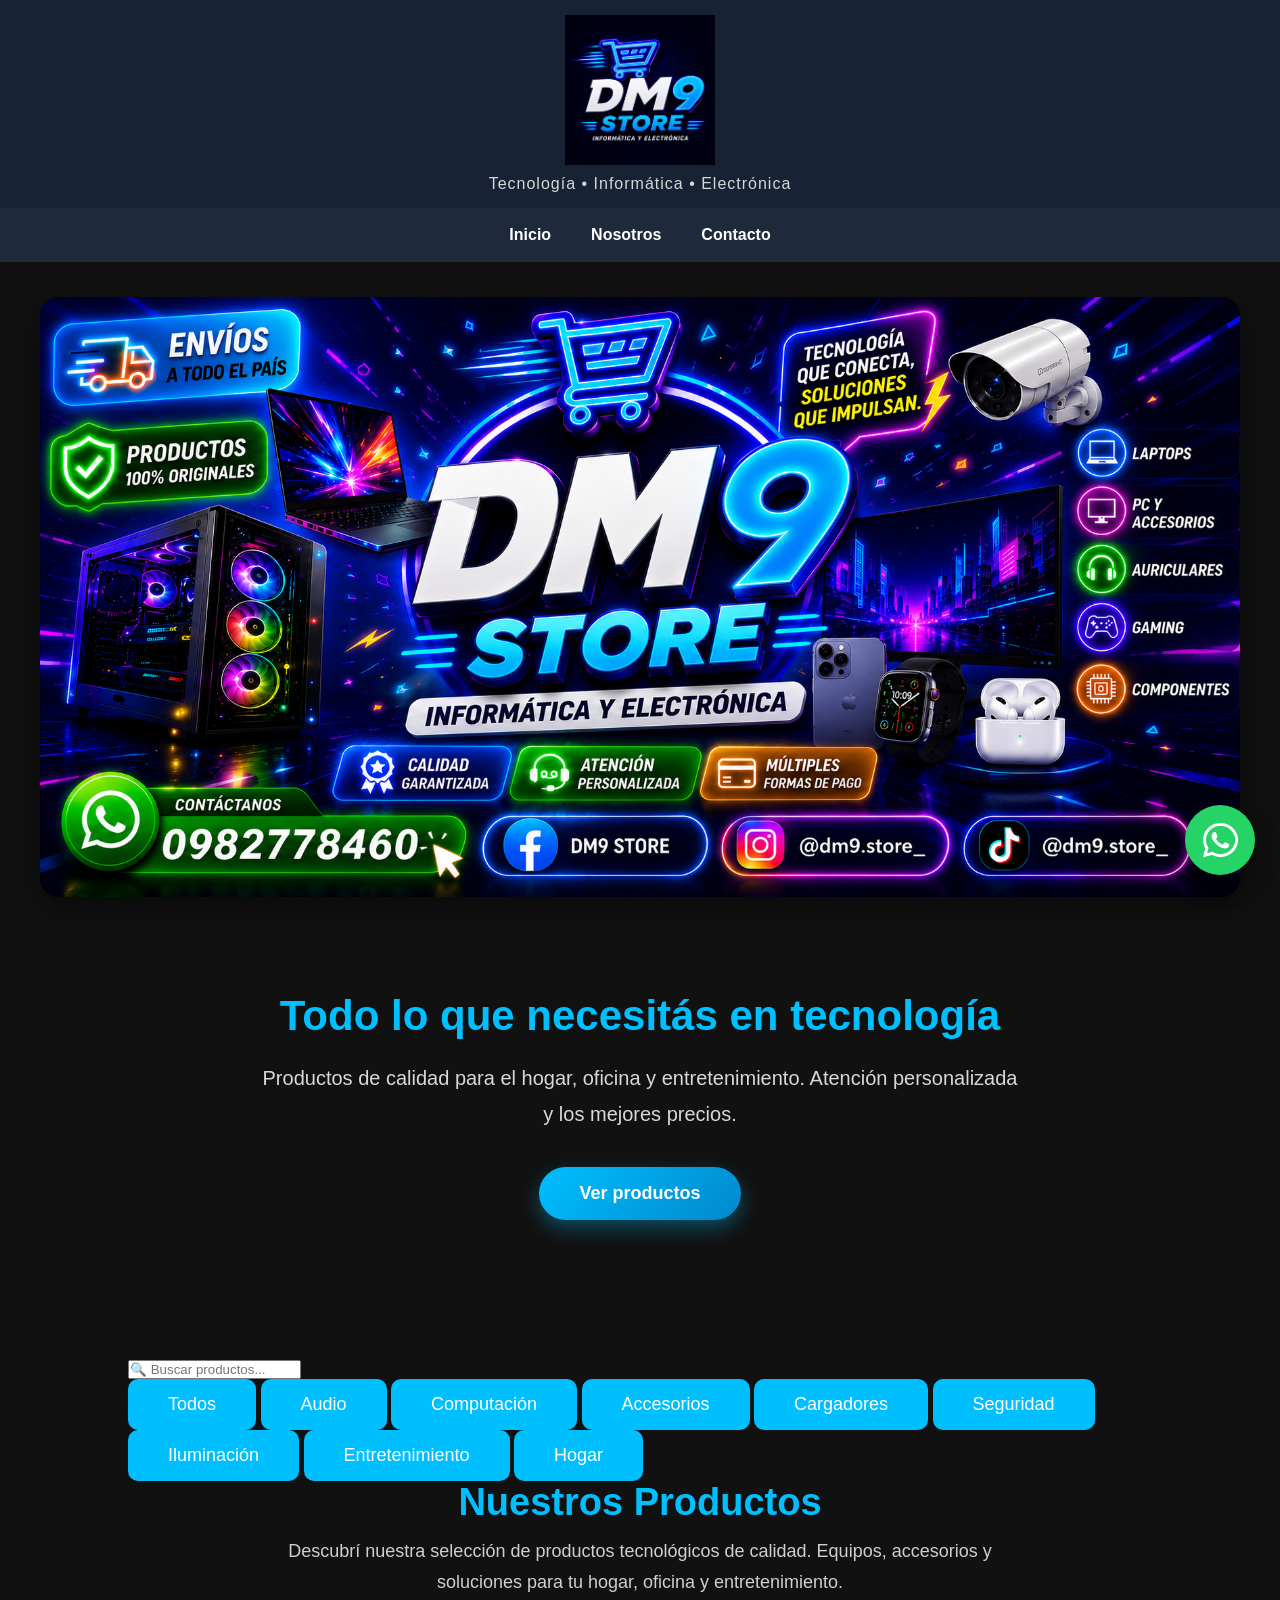
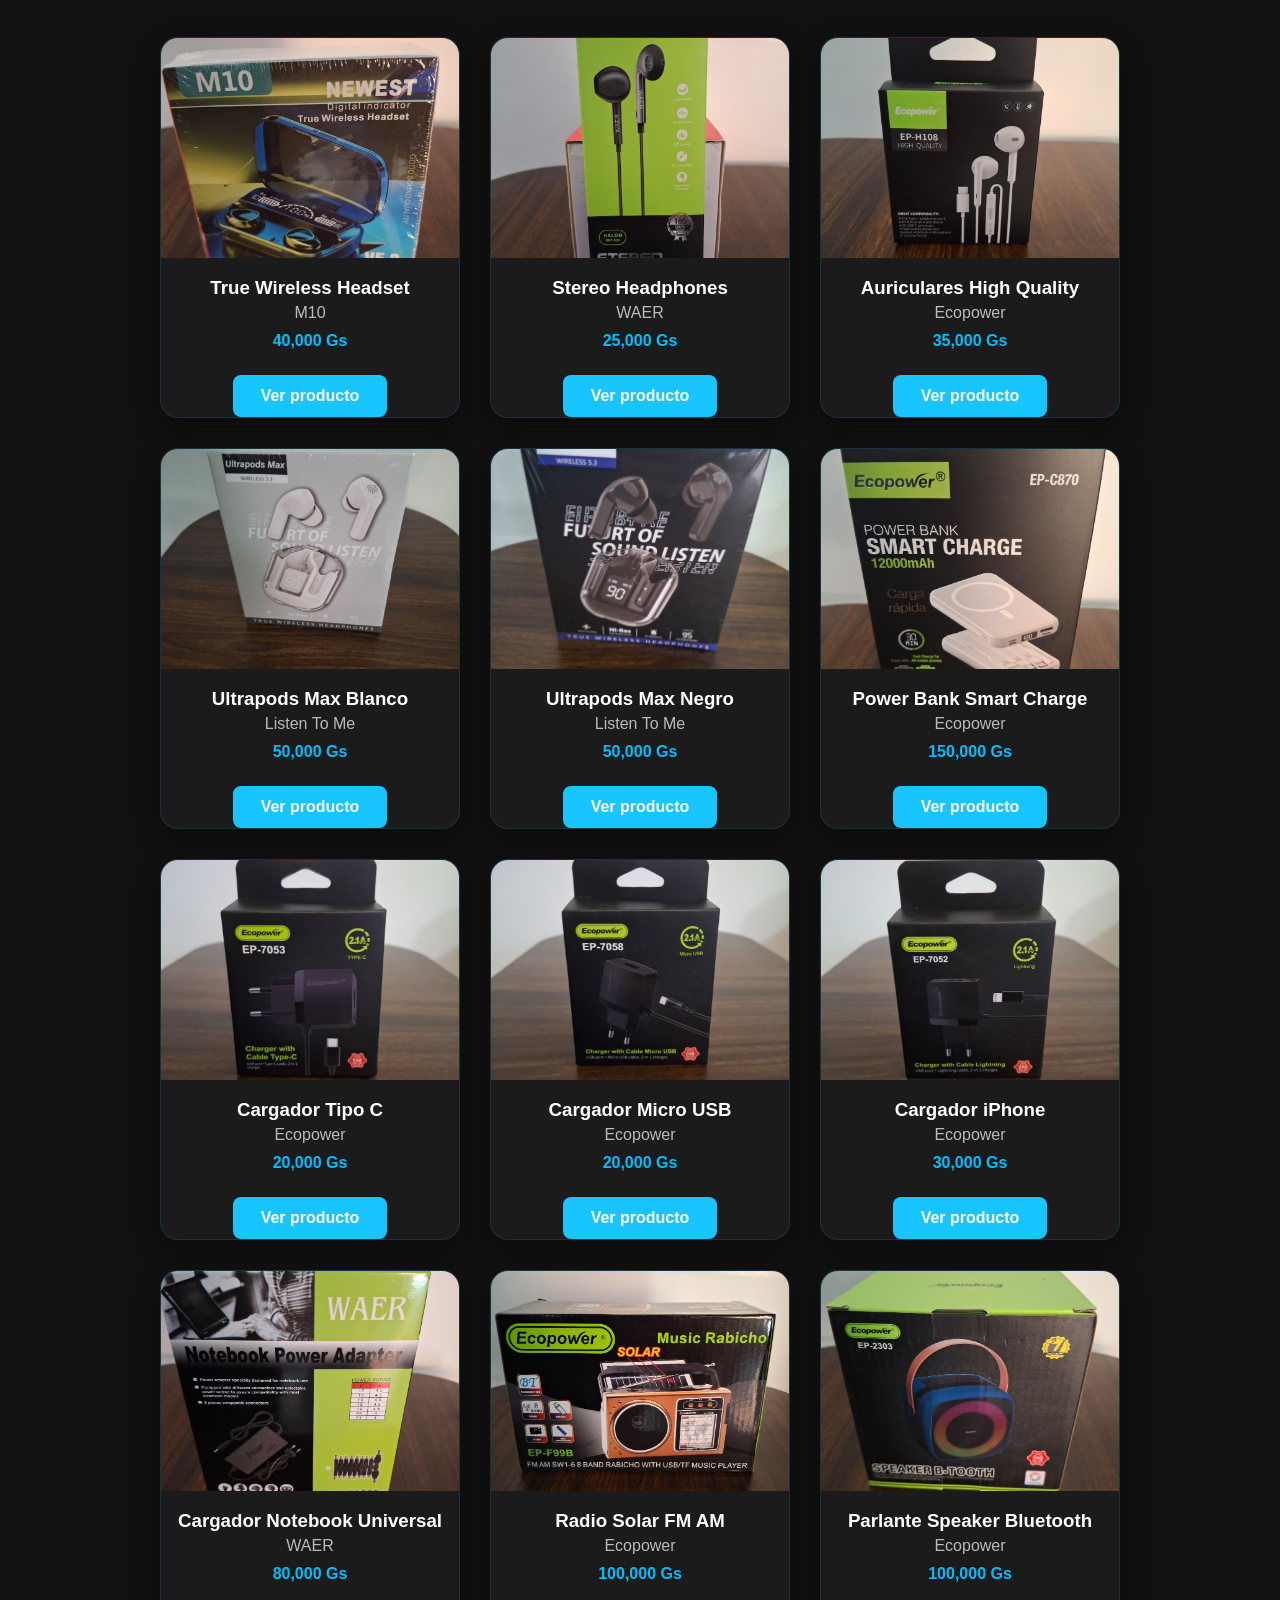
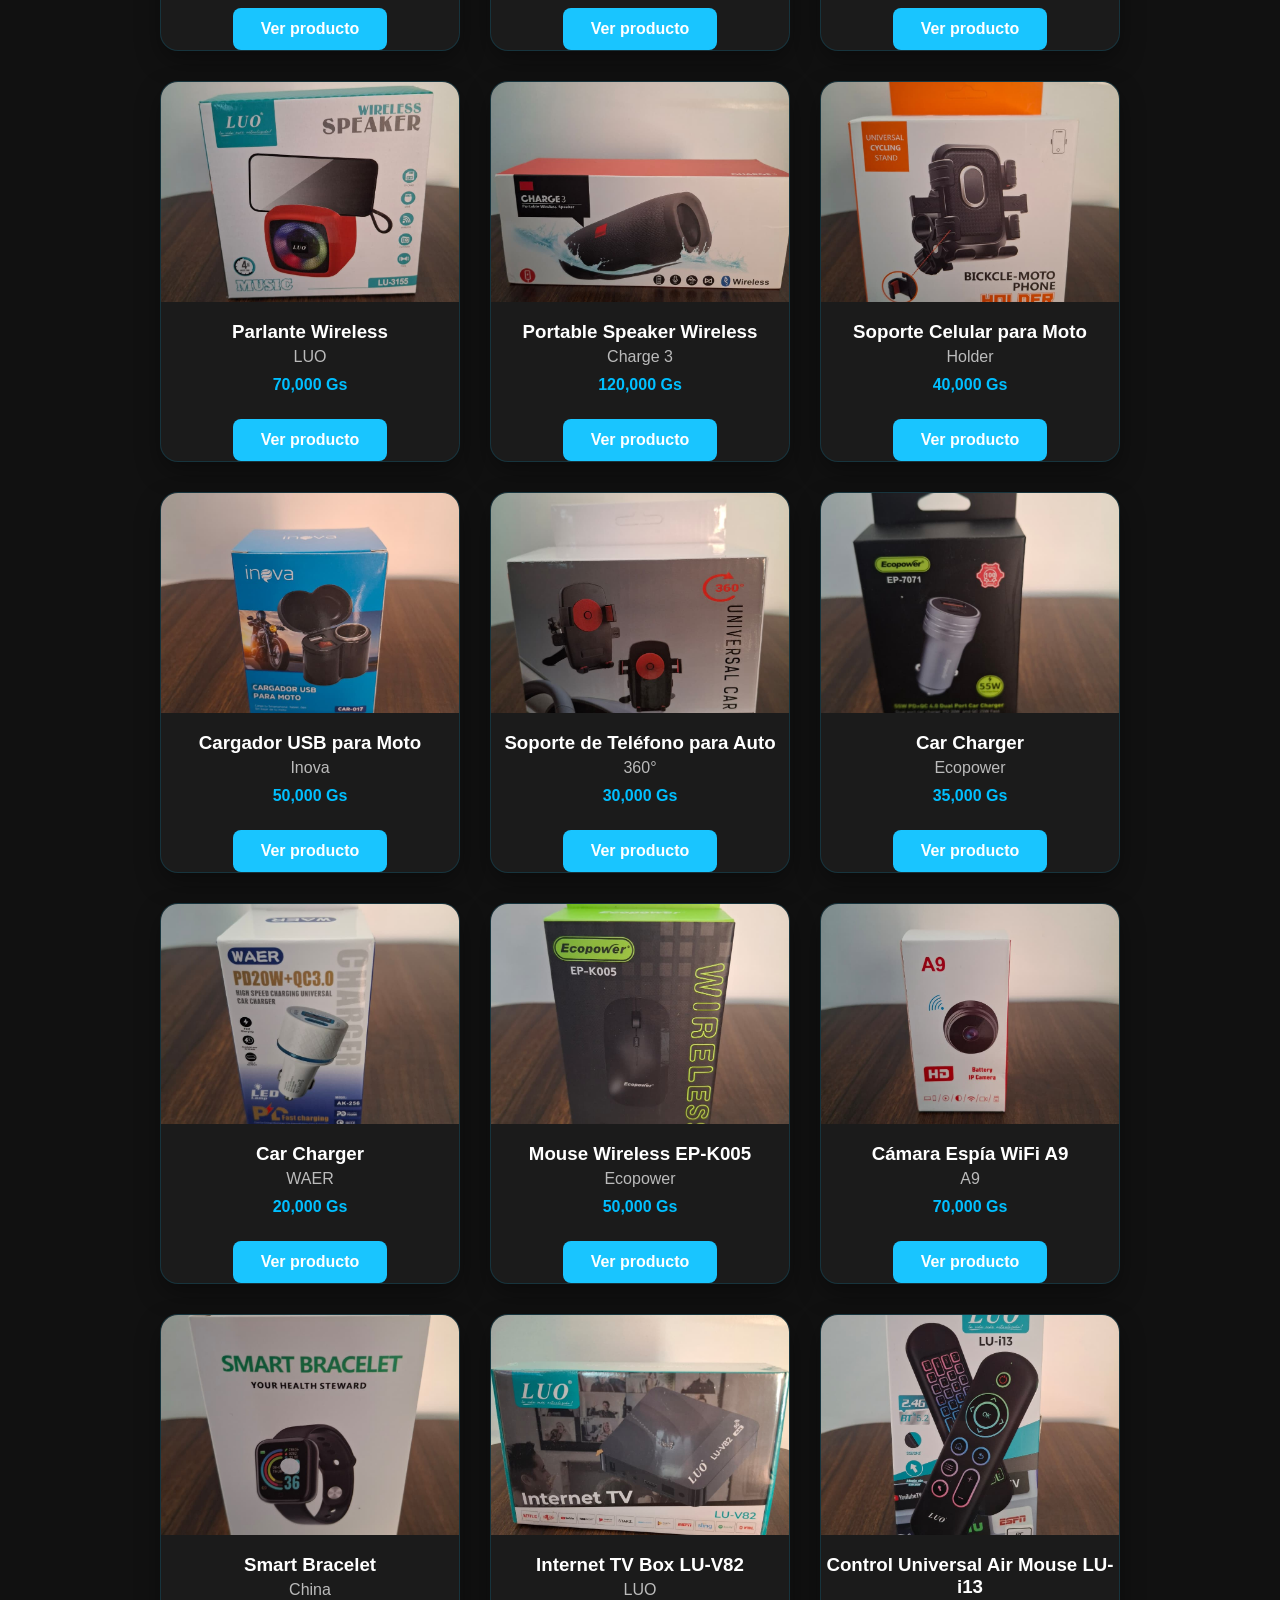
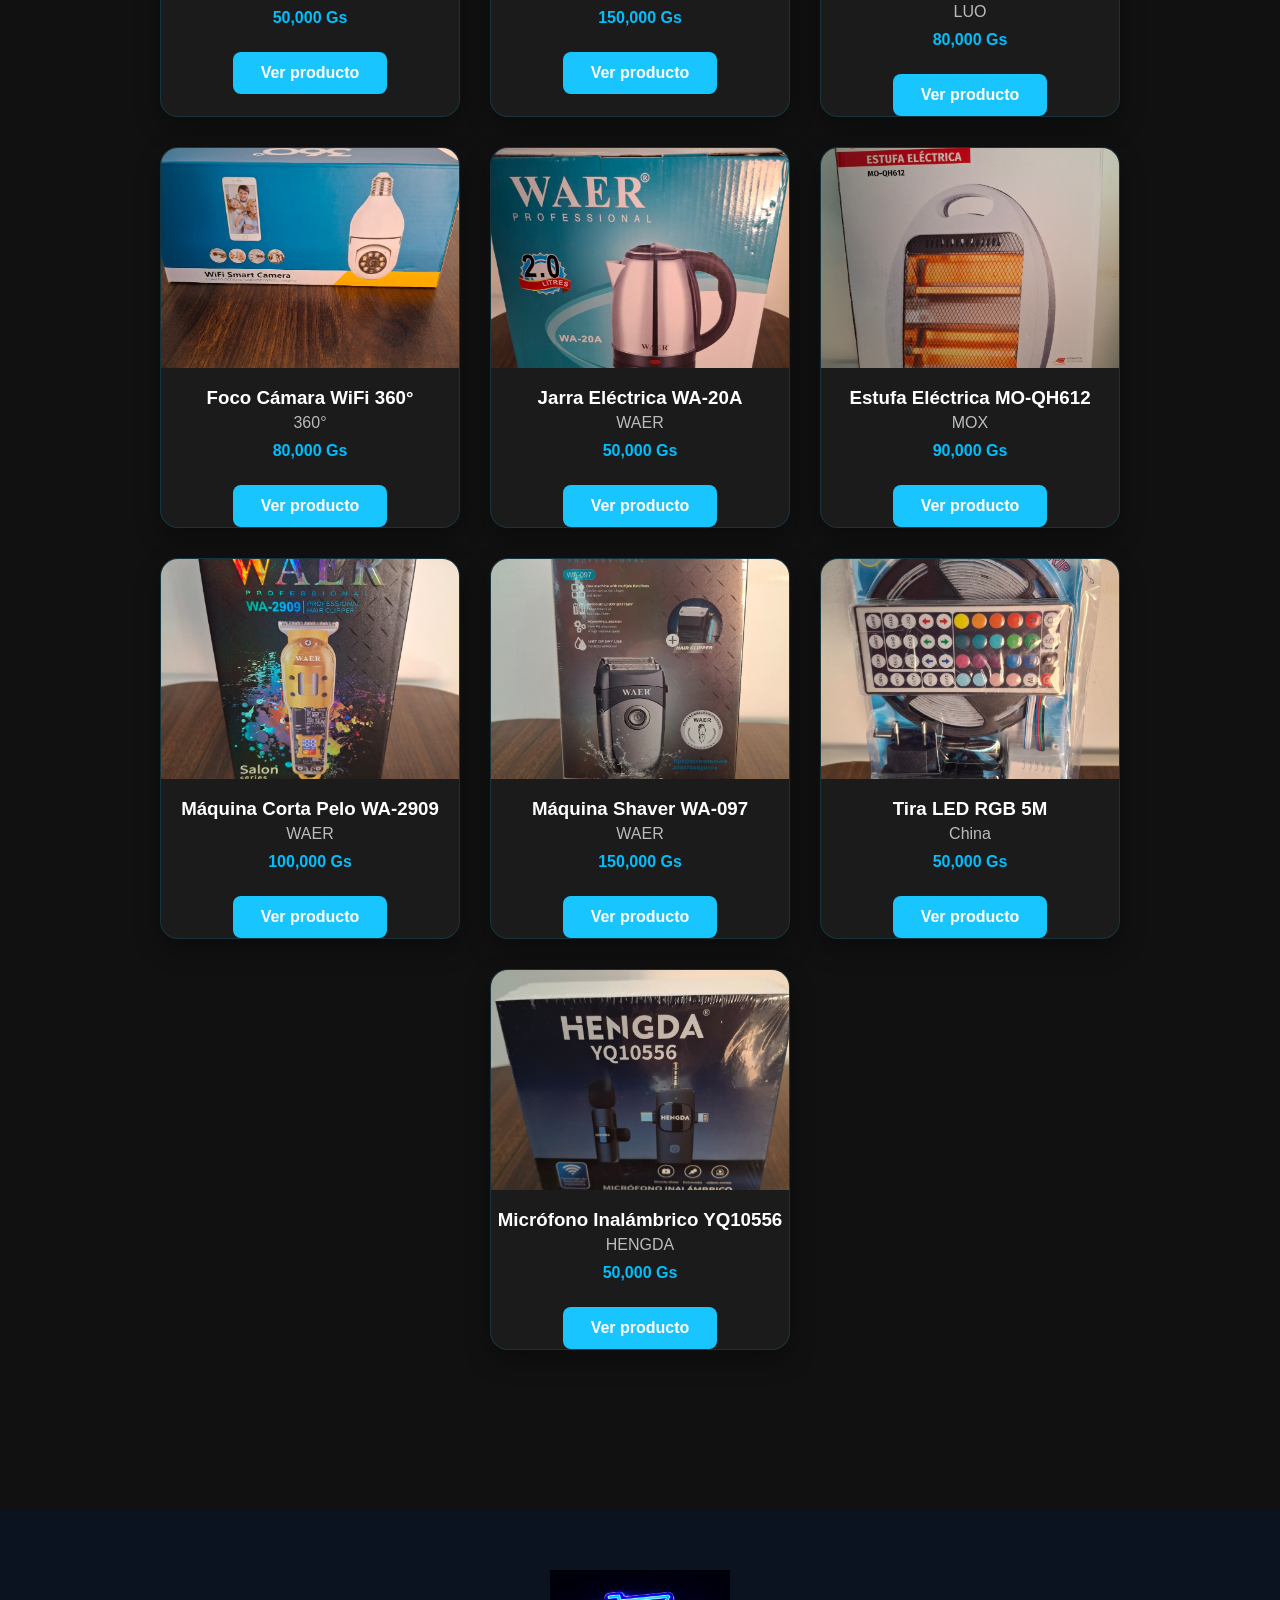
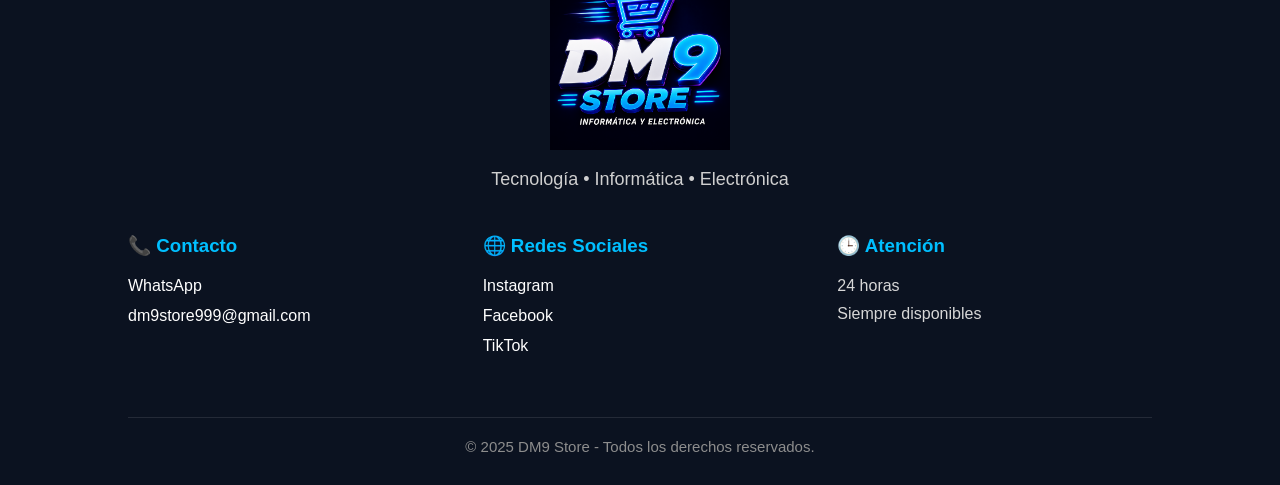
==== commit 751388ba: "Agregada barra de búsqueda y categorías" ====
--- a/index.html
+++ b/index.html
@@ -53,9 +53,28 @@
 
 </section>
 <section class="productos" id="productos">
+<div class="barra-catalogo">
 
-<section class="productos" id="productos">
+    <input
+        type="text"
+        id="buscador"
+        placeholder="🔍 Buscar productos...">
 
+    <div class="categorias">
+
+        <button class="categoria activa">Todos</button>
+        <button class="categoria">Audio</button>
+        <button class="categoria">Computación</button>
+        <button class="categoria">Accesorios</button>
+        <button class="categoria">Cargadores</button>
+        <button class="categoria">Seguridad</button>
+        <button class="categoria">Iluminación</button>
+        <button class="categoria">Entretenimiento</button>
+        <button class="categoria">Hogar</button>
+
+    </div>
+
+</div>
     <div class="titulo-seccion">
         <h2>Nuestros Productos</h2>
         <p>
--- a/style.css
+++ b/style.css
@@ -464,4 +464,172 @@
     transform:scale(1.12);
     background:#20ba5a;
     box-shadow:0 15px 35px rgba(37,211,102,.45);
+}
+/*=========================
+      RESPONSIVE
+=========================*/
+
+@media (max-width:768px){
+
+    /* Menú */
+
+    nav{
+        gap:20px;
+        padding:15px;
+        flex-wrap:wrap;
+    }
+
+    /* Banner */
+
+    .banner{
+        padding:20px 10px;
+    }
+
+    /* Hero */
+
+    .hero{
+        padding:40px 20px;
+    }
+
+    .hero h2{
+        font-size:32px;
+    }
+
+    .hero p{
+        font-size:17px;
+    }
+
+    /* Productos */
+
+    .productos{
+        padding:40px 15px;
+    }
+
+    #contenedor-productos{
+
+        display:grid;
+        grid-template-columns:repeat(2,1fr);
+        gap:15px;
+
+    }
+
+    .producto{
+
+        width:100%;
+
+    }
+
+    .producto img{
+
+        height:160px;
+
+    }
+
+    .producto h3{
+
+        font-size:16px;
+
+    }
+
+    .producto p{
+
+        font-size:14px;
+
+    }
+
+    .producto h4{
+
+        font-size:18px;
+
+    }
+
+    .boton-producto{
+
+        width:90%;
+        padding:10px;
+
+    }
+
+    /* Footer */
+
+    .footer-contenido{
+
+        flex-direction:column;
+        text-align:center;
+
+    }
+
+    /* WhatsApp */
+
+    .whatsapp{
+
+        width:60px;
+        height:60px;
+        font-size:32px;
+
+    }
+
+/*=========================
+    BARRA DEL CATÁLOGO
+=========================*/
+
+.barra-catalogo{
+
+    max-width:1100px;
+    margin:0 auto 40px;
+
+}
+
+#buscador{
+
+    width:100%;
+    padding:16px 20px;
+    font-size:17px;
+    border:none;
+    border-radius:12px;
+    outline:none;
+    background:#1d293d;
+    color:white;
+    margin-bottom:25px;
+
+}
+
+#buscador::placeholder{
+
+    color:#a9a9a9;
+
+}
+
+.categorias{
+
+    display:flex;
+    flex-wrap:wrap;
+    justify-content:center;
+    gap:12px;
+
+}
+
+.categoria{
+
+    background:#1d293d;
+    color:white;
+    border:none;
+    padding:10px 18px;
+    border-radius:30px;
+    cursor:pointer;
+    transition:.3s;
+
+}
+
+.categoria:hover{
+
+    background:#00bfff;
+
+}
+
+.categoria.activa{
+
+    background:#00bfff;
+
+}
 }
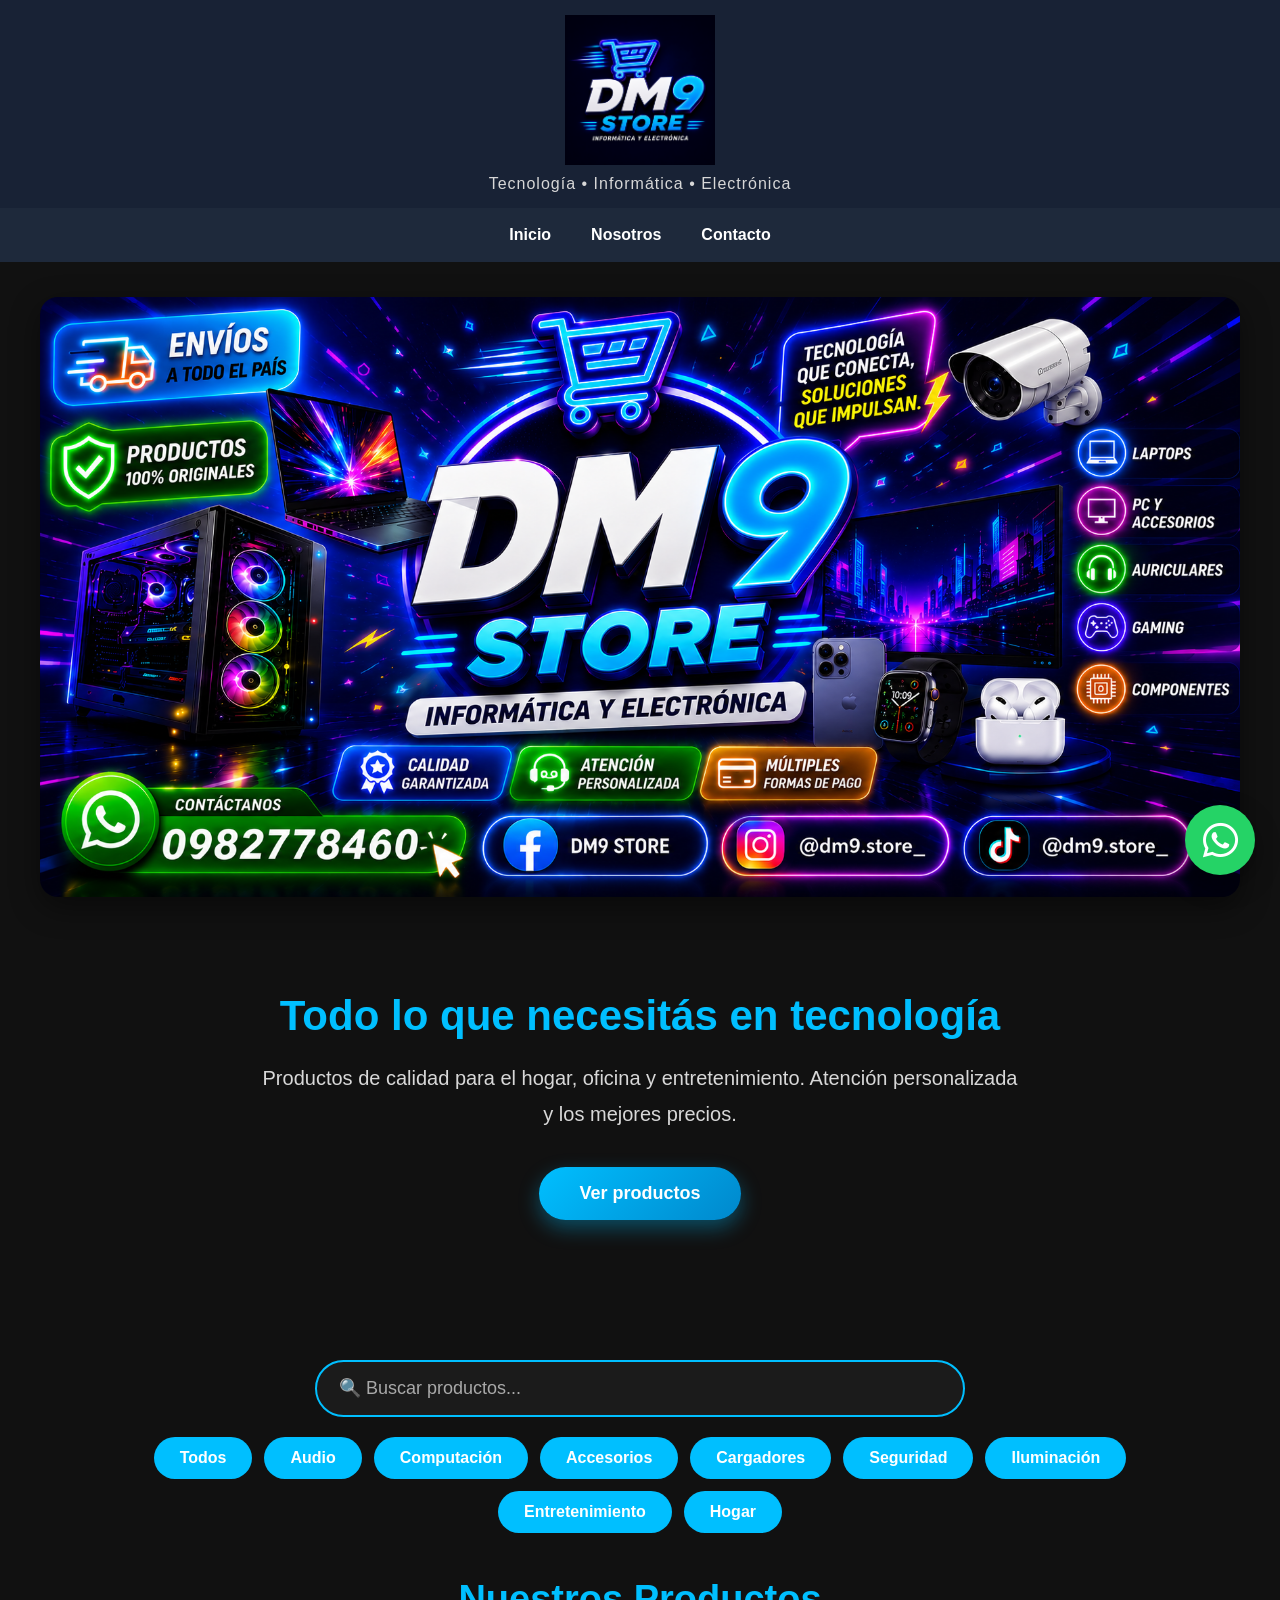
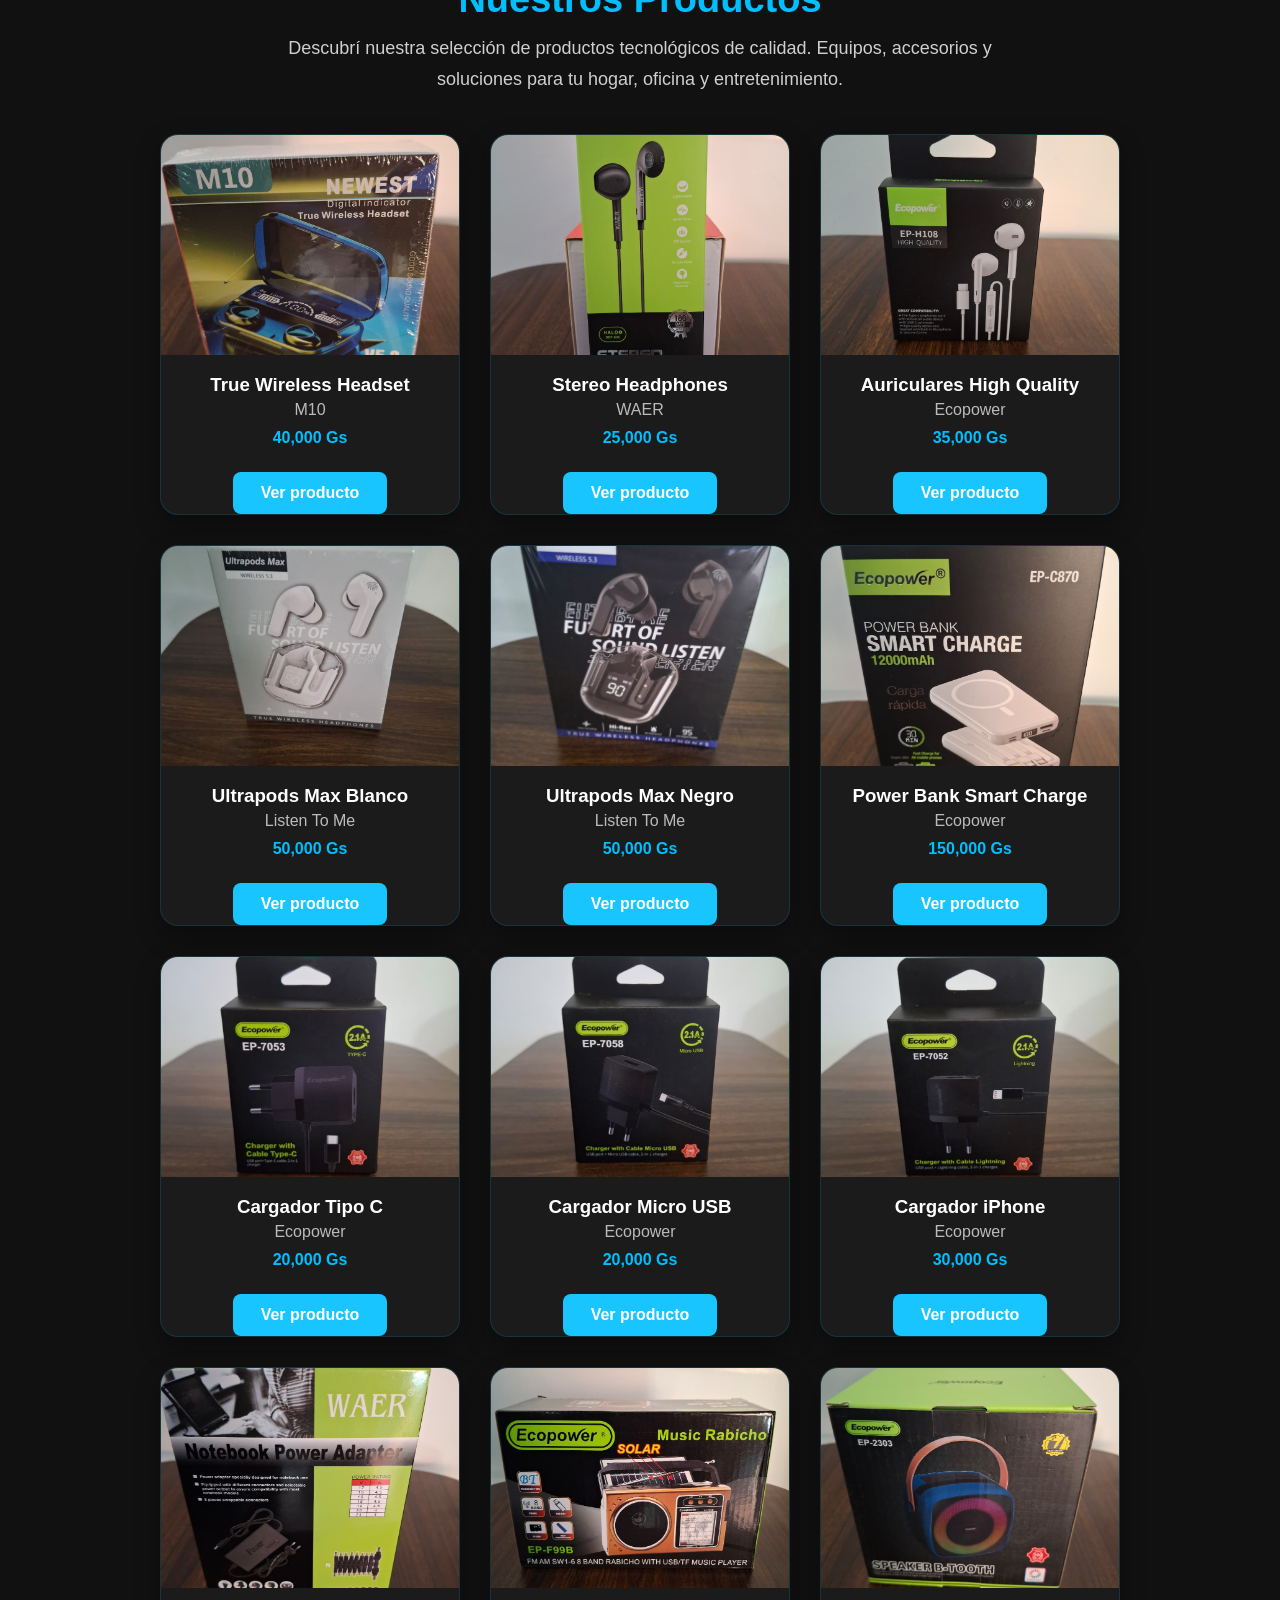
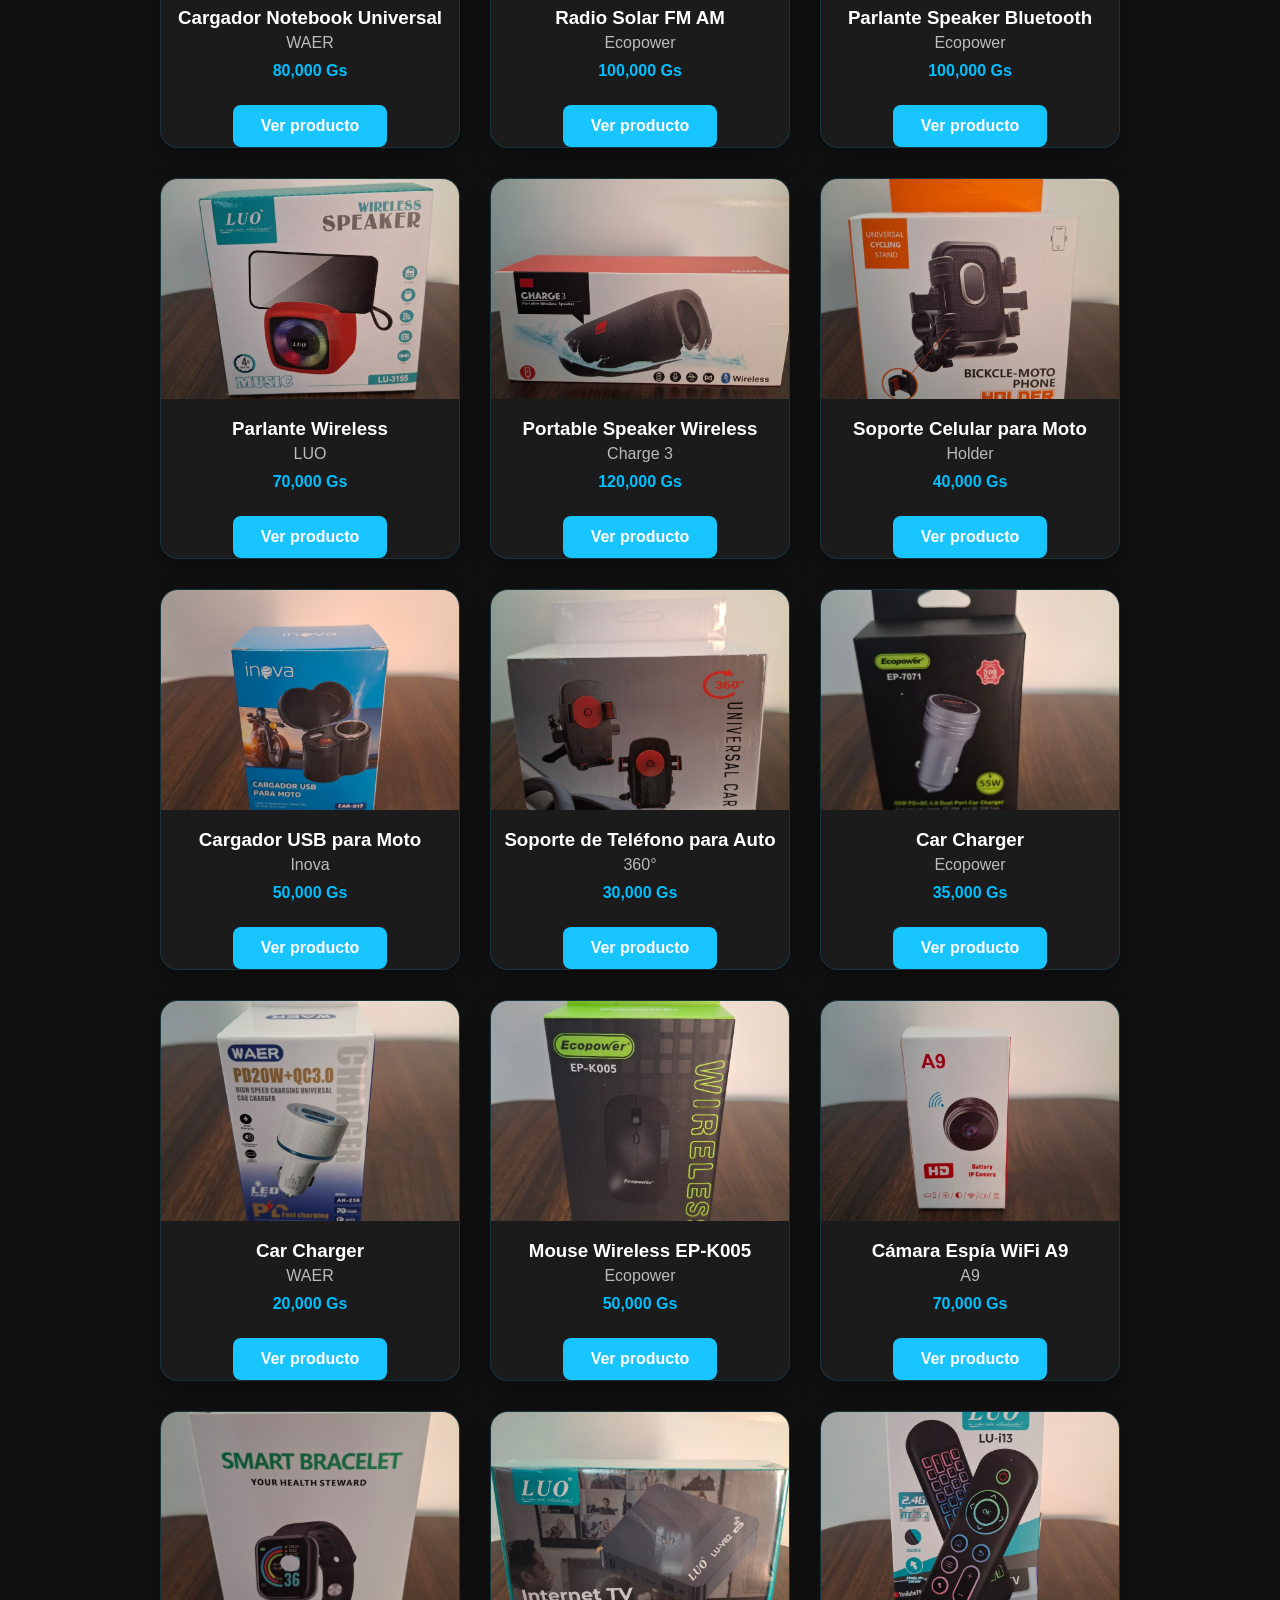
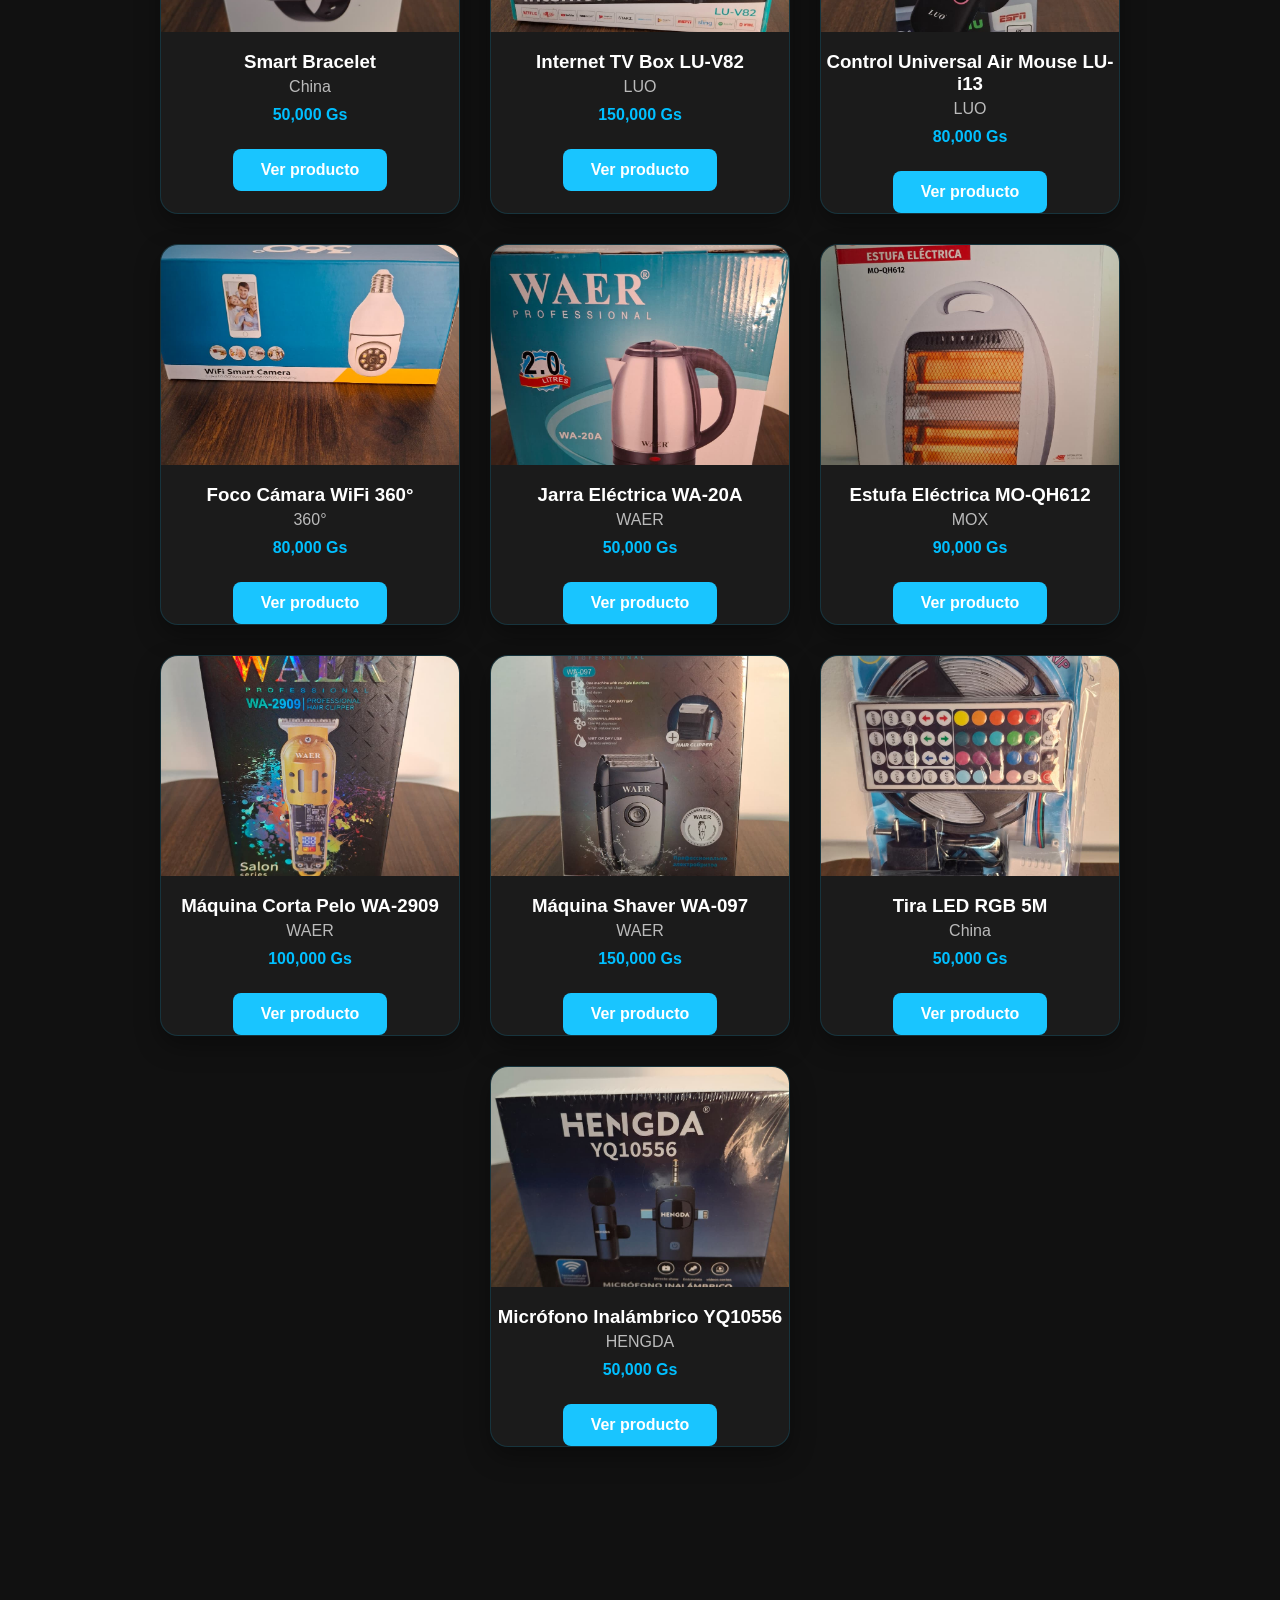
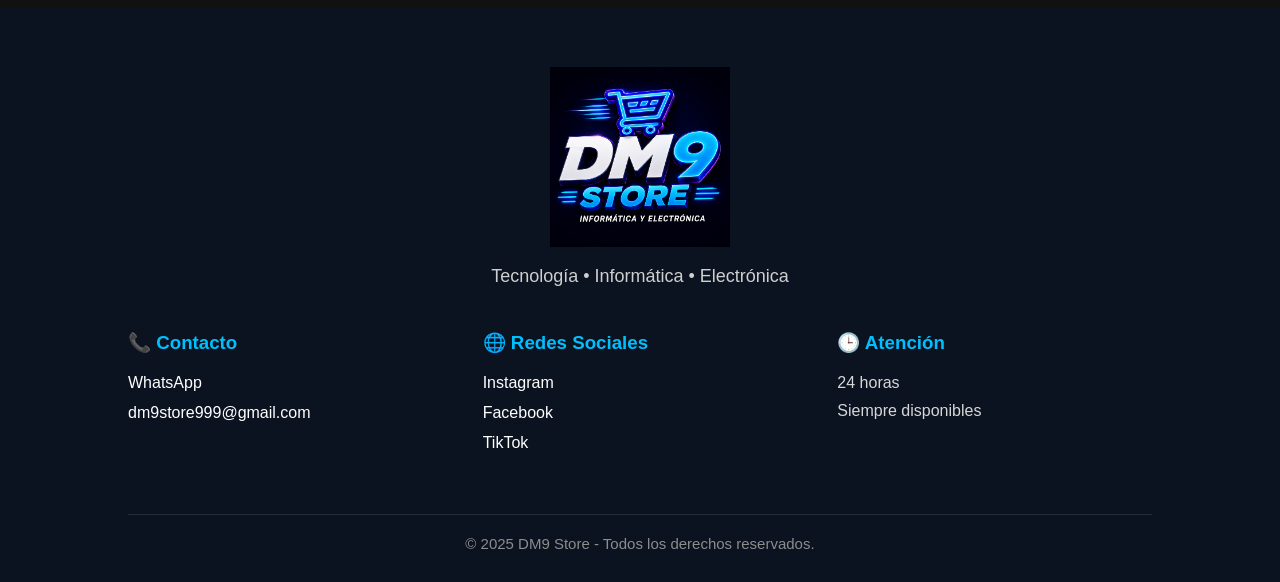
==== commit e26d1ba3: "Agregar atributos data-categoria a los botones" ====
--- a/index.html
+++ b/index.html
@@ -62,15 +62,15 @@
 
     <div class="categorias">
 
-        <button class="categoria activa">Todos</button>
-        <button class="categoria">Audio</button>
-        <button class="categoria">Computación</button>
-        <button class="categoria">Accesorios</button>
-        <button class="categoria">Cargadores</button>
-        <button class="categoria">Seguridad</button>
-        <button class="categoria">Iluminación</button>
-        <button class="categoria">Entretenimiento</button>
-        <button class="categoria">Hogar</button>
+        <button class="categoria activa" data-categoria="Todos">Todos</button>
+        <button class="categoria" data-categoria="Audio">Audio</button>
+        <button class="categoria" data-categoria="Computacion">Computación</button>
+        <button class="categoria" data-categoria="Accesorios">Accesorios</button>
+        <button class="categoria" data-categoria="Cargadores">Cargadores</button>
+        <button class="categoria" data-categoria="Seguridad">Seguridad</button>
+        <button class="categoria" data-categoria="Iluminación">Iluminación</button>
+        <button class="categoria" data-categoria="Entretenimiento">Entretenimiento</button>
+        <button class="categoria" data-categoria="Hogar">Hogar</button>
 
     </div>
 
--- a/style.css
+++ b/style.css
@@ -465,6 +465,69 @@
     background:#20ba5a;
     box-shadow:0 15px 35px rgba(37,211,102,.45);
 }
+
+/*=========================
+    BUSCADOR
+=========================*/
+
+.barra-catalogo{
+    display:flex;
+    flex-direction:column;
+    align-items:center;
+    gap:20px;
+    margin-bottom:45px;
+}
+
+#buscador{
+    width:650px;
+    max-width:90%;
+    padding:16px 22px;
+    border:none;
+    border-radius:50px;
+    background:#1b1b1b;
+    color:white;
+    font-size:18px;
+    outline:none;
+    border:2px solid #00bfff;
+    transition:.3s;
+}
+
+#buscador:focus{
+    box-shadow:0 0 20px rgba(0,191,255,.45);
+}
+
+#buscador::placeholder{
+    color:#a9a9a9;
+}
+
+.categorias{
+    display:flex;
+    flex-wrap:wrap;
+    justify-content:center;
+    gap:12px;
+}
+
+.categoria{
+    padding:12px 26px;
+    border:none;
+    border-radius:30px;
+    background:#00bfff;
+    color:white;
+    cursor:pointer;
+    font-size:16px;
+    font-weight:bold;
+    transition:.3s;
+}
+
+.categoria:hover{
+    transform:translateY(-3px);
+    background:#0099d6;
+}
+
+.categoria.activa{
+    background:#00bfff;
+}
+
 /*=========================
       RESPONSIVE
 =========================*/
@@ -573,63 +636,5 @@
     BARRA DEL CATÁLOGO
 =========================*/
 
-.barra-catalogo{
-
-    max-width:1100px;
-    margin:0 auto 40px;
-
-}
-
-#buscador{
-
-    width:100%;
-    padding:16px 20px;
-    font-size:17px;
-    border:none;
-    border-radius:12px;
-    outline:none;
-    background:#1d293d;
-    color:white;
-    margin-bottom:25px;
-
-}
-
-#buscador::placeholder{
-
-    color:#a9a9a9;
-
-}
-
-.categorias{
-
-    display:flex;
-    flex-wrap:wrap;
-    justify-content:center;
-    gap:12px;
-
-}
-
-.categoria{
-
-    background:#1d293d;
-    color:white;
-    border:none;
-    padding:10px 18px;
-    border-radius:30px;
-    cursor:pointer;
-    transition:.3s;
-
-}
-
-.categoria:hover{
-
-    background:#00bfff;
-
-}
-
-.categoria.activa{
-
-    background:#00bfff;
-
-}
+
 }
